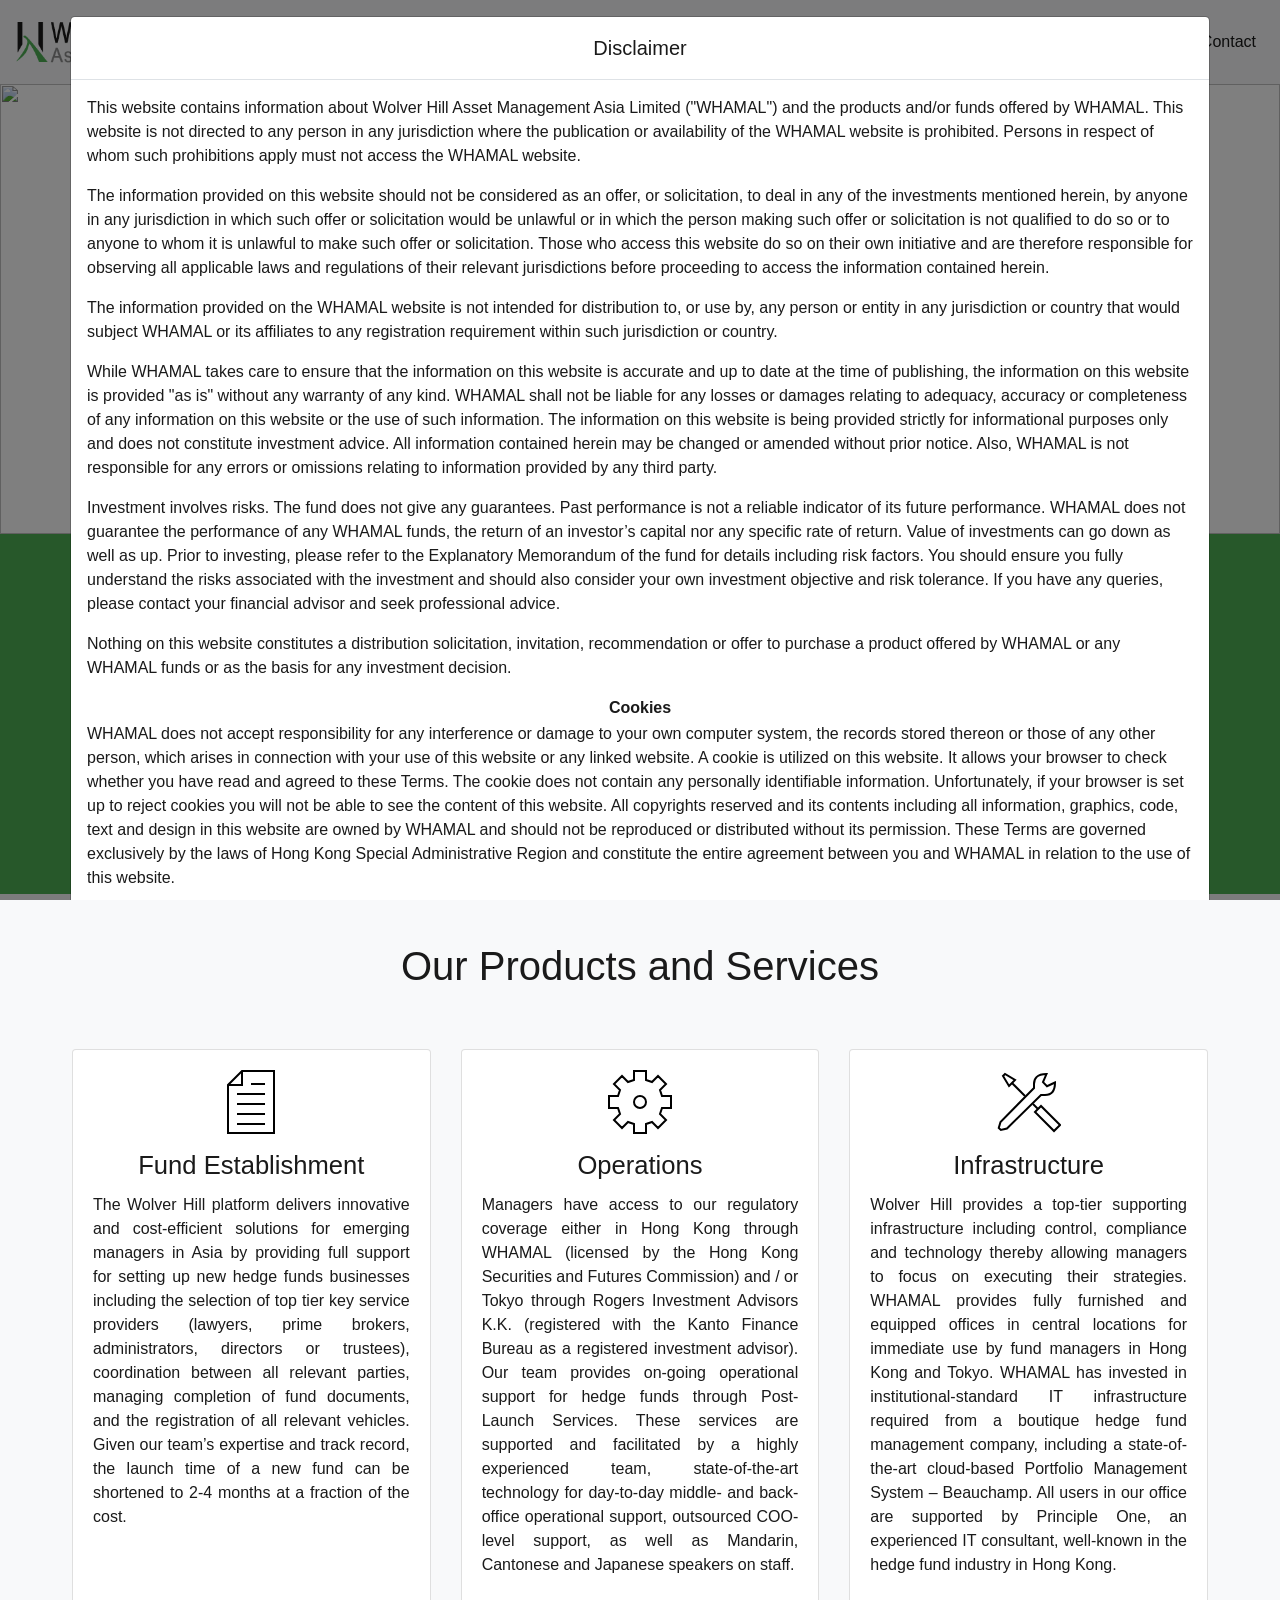
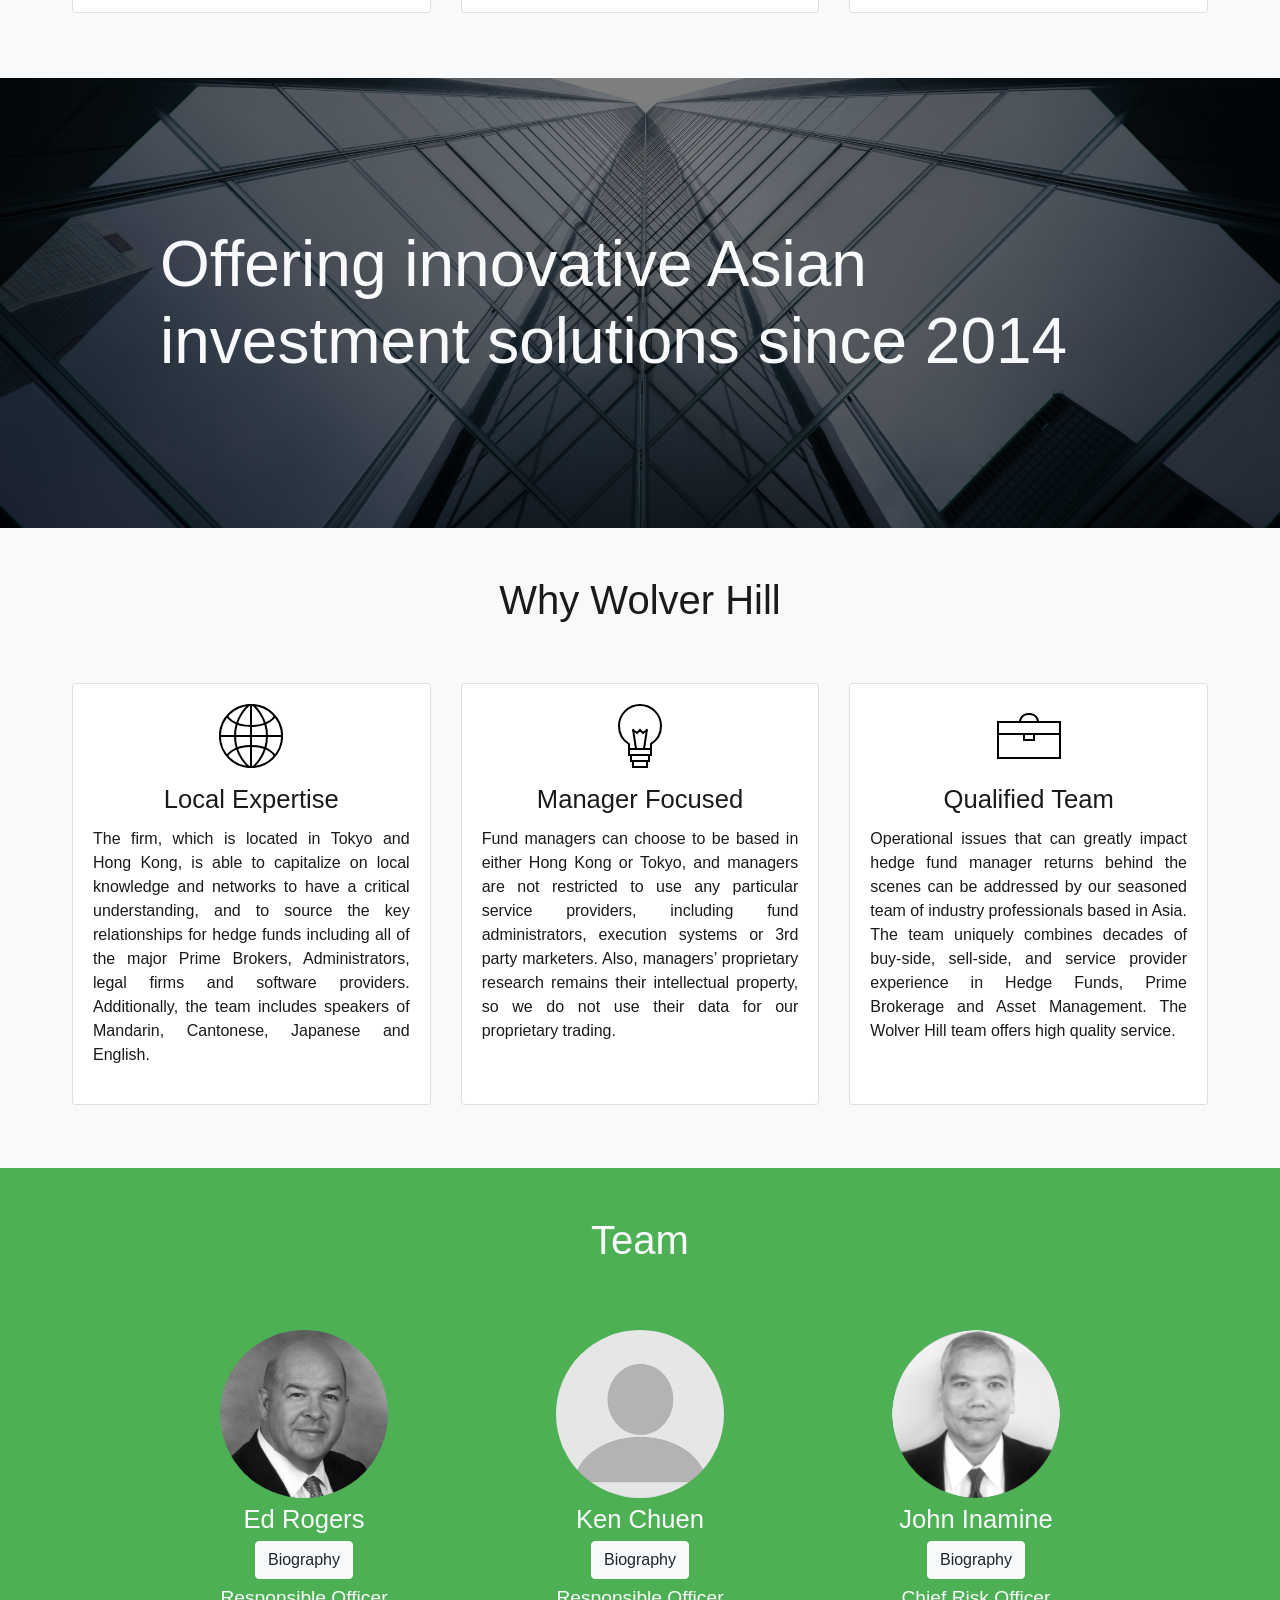
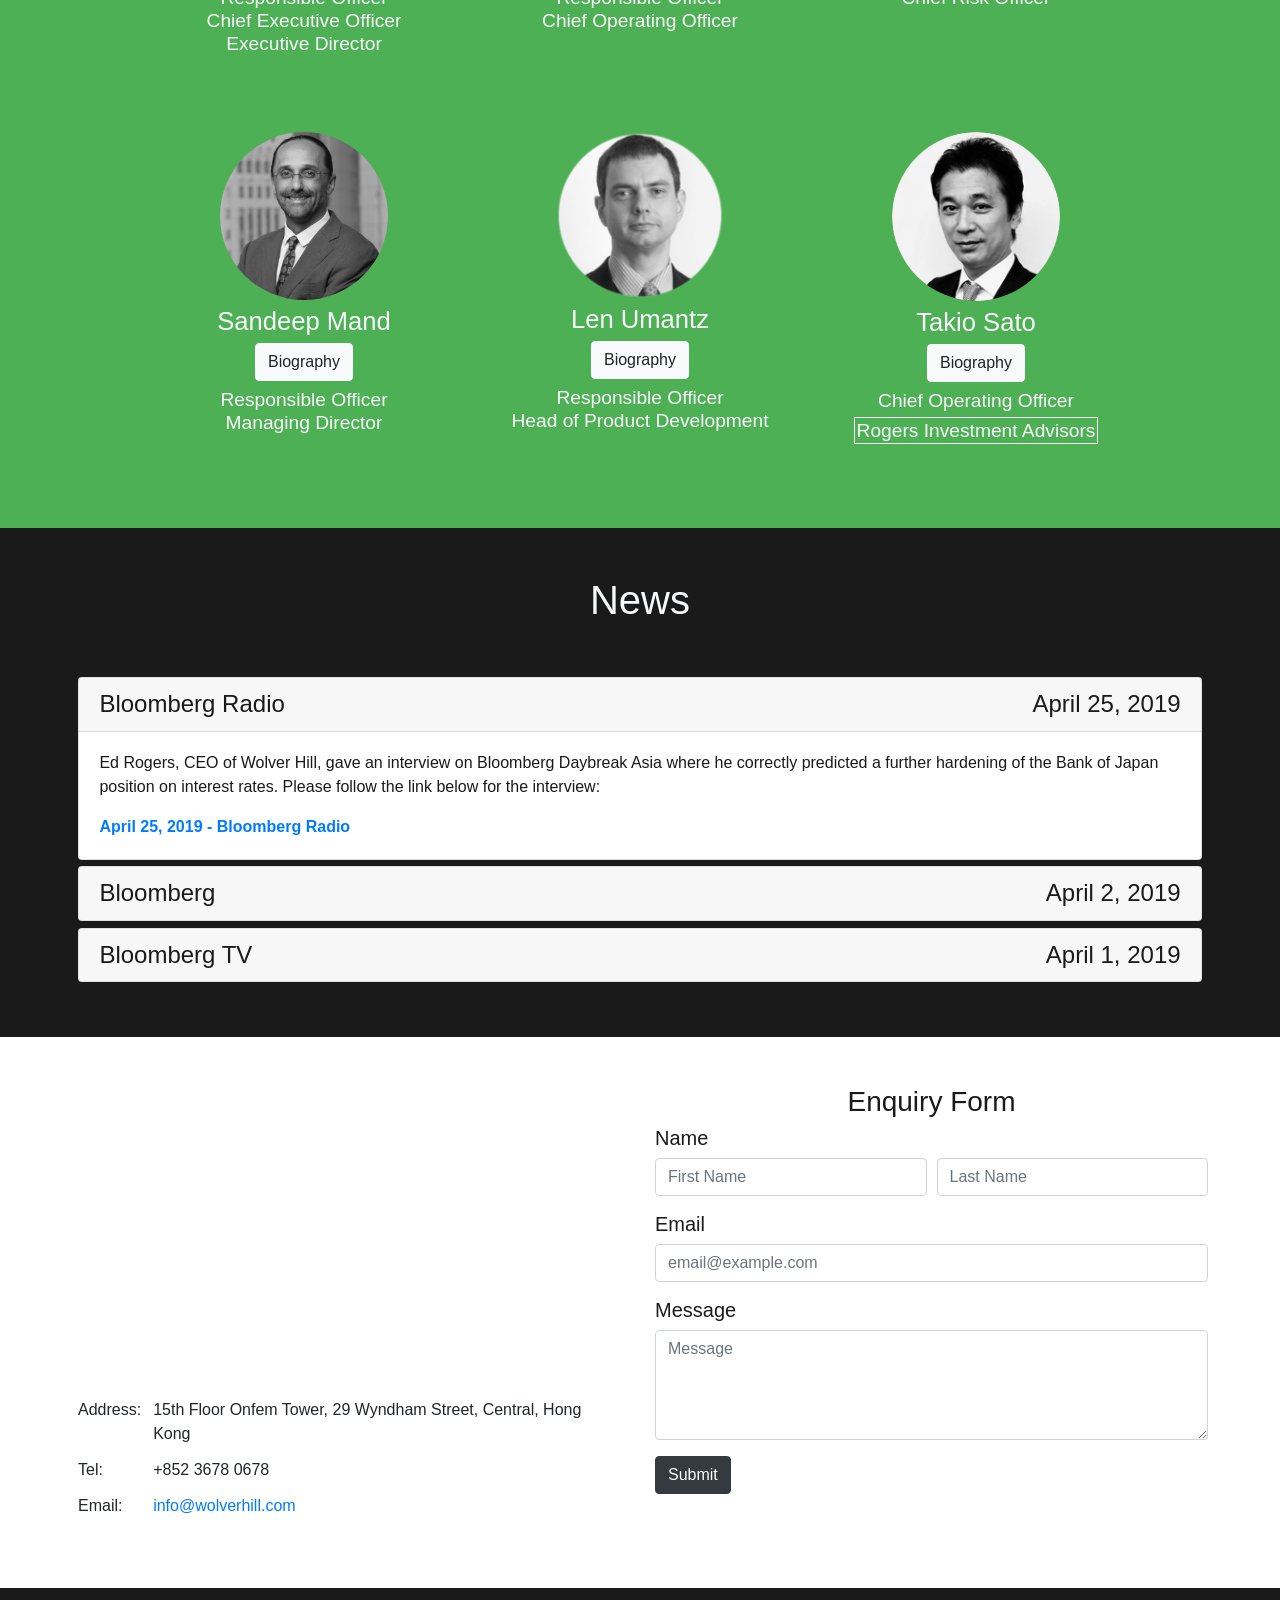
==== index.html @ 20803736 "Updates" ====
<!DOCTYPE html>

<html lang="en">
    <!-- Metadata -->
    <head>
        <!-- Required metadata tags -->
        <meta charset="utf-8">
        <meta name="viewport" content="width=device-width, initial-scale=1, shrink-to-fit=no">
        
        <!-- Bootstrap CSS -->
        <link rel="stylesheet" href="https://stackpath.bootstrapcdn.com/bootstrap/4.3.1/css/bootstrap.min.css" integrity="sha384-ggOyR0iXCbMQv3Xipma34MD+dH/1fQ784/j6cY/iJTQUOhcWr7x9JvoRxT2MZw1T" crossorigin="anonymous">
        
        <!-- Custom CSS override -->
        <link rel="stylesheet" type="text/css" href="assets/main.css">
        
        <!-- Tab information -->
        <title>Wolver Hill | a fund platform</title>
        <!-- Favicon -->
        <link rel="shortcut icon" href="images/favicon.png">
    </head>
    
    <!-- Header -->
    <header>
        <!-- Navigation bar -->
        <nav class="navbar fixed-top navbar-expand-lg navbar-light bg-light">
            
            <!-- Logo -->
            <a class="navbar-brand">
                <img src="images/brandname.png" width="200vw" alt="logo">
            </a>
            
            <!-- Dropdown menu button -->
            <button class="navbar-toggler" type="button" data-toggle="collapse" data-target="#navbarCollapse" aria-controls="navbarCollapse" aria-expanded="false" aria-label="Toggle navgiation">
                <span class="navbar-toggler-icon"></span>
            </button>
            
            <!-- Links -->
            <div class="collapse navbar-collapse" id="navbarCollapse">
                <ul class="navbar-nav ml-auto">
                    <li class="nav-item active">
                        <a class="nav-link" href="#section-1">Home <span class="sr-only">(current)</span></a>
                    </li>
                    <li class="nav-item active">
                        <a class="nav-link" href="#section-2">Overview <span class="sr-only">(overview)</span></a>
                    </li>
                    <li class="nav-item active">
                        <a class="nav-link" href="#section-3">Services <span class="sr-only">(services)</span></a>
                    </li>
                    <li class="nav-item active">
                        <a class="nav-link" href="#section-4">Why Wolver Hill <span class="sr-only">(why wolver hill)</span></a>
                    </li>
                    <li class="nav-item active">
                        <a class="nav-link" href="#section-5">Team <span class="sr-only">(team)</span></a>
                    </li>
                    <li class="nav-item active">
                        <a class="nav-link" href="#section-6">News <span class="sr-only">(news)</span></a>
                    </li>
                    <li class="nav-item active">
                        <a class="nav-link" href="#section-7">Contact <span class="sr-only">(contact)</span></a>
                    </li>
                </ul>
            </div>
        </nav>
    </header>
    
    <!-- Body -->
    <body data-spy="scroll" data-target=".navbar" offset="84.25">
        <!-- Landing -->
        <div id="section-1"></div>
        <div id="landing" class="container-fluid">
            <img class="img-fluid" src="images/splash.jpg">
        </div>
        
        <!-- Overview -->
        <div id="section-2"></div>
        <div id="overview" class="container-fluid new-section">
            <div class="row">
                <div class="col-lg-6 align-self-center text-center text-lg-right">
                    <h4>Welcome to</h4>
                    <h1>Wolver Hill</h1>
                    <h3>Asset Management Asia Limited</h3>
                </div>
                <div class="col-lg-6 align-self-center text-justify">
                    <h6>Wolver Hill Asset Management Asia Limited (“WHAMAL”) is part of the Wolver Hill group – an Asia-focused alternative investment asset management and advisory group established by Edward J. Rogers in 2006. In cooperation with its Tokyo-based affiliate Rogers Investment Advisors, WHAMAL provides best-in-class hedge fund platform, consulting and advisory services for alternative investment managers.</h6>
                </div>
            </div>
        </div>
        
        <!-- Products and Services -->
        <div id="section-3"></div>
        <div id="services" class="container-fluid new-section">
            <!-- Section Title -->
            <div class="row">
                <div class="col-lg-12 align-self-center text-center">
                    <h1>Our Products and Services</h1>
                </div>
            </div>
            
            <!-- Cards -->
            <div class="row">
                <!-- Card 1 1/3 at LG -->
                <div class="col-lg-4">
                    <div class="card">
                        <div class="card-body">
                            <img class="mx-auto d-block card-icon" src="images/icons/SVG/basic_sheet_txt.svg" alt="Fund Establishment">
                            <h2 class="card-title">Fund Establishment</h2>
                            <p class="card-text">The Wolver Hill platform delivers innovative and cost-efficient solutions for emerging managers in Asia by providing full support for setting up new hedge funds businesses including the selection of top tier key service providers (lawyers, prime brokers, administrators, directors or trustees), coordination between all relevant parties, managing completion of fund documents, and the registration of all relevant vehicles. Given our team’s expertise and track record, the launch time of a new fund can be shortened to 2-4 months at a fraction of the cost. </p>
                        </div>
                    </div>
                </div>
                
                <!--Card 2 1/3 at LG -->
                <div class="col-lg-4">
                    <div class="card">
                        <div class="card-body">
                            <img class="mx-auto d-block card-icon" src="images/icons/SVG/basic_gear.svg" alt="Operations">
                            <h2 class="card-title">Operations</h2>
                            <p class="card-text">Managers have access to our regulatory coverage either in Hong Kong through WHAMAL (licensed by the Hong Kong Securities and Futures Commission<!-- for conducting type 4 (securities advising) and type 9 (asset management) regulated activities-->) and / or Tokyo through Rogers Investment Advisors K.K. (registered with the Kanto Finance Bureau as a registered investment advisor). Our team provides on-going operational support for hedge funds through Post-Launch Services. These services are supported and facilitated by a highly experienced team, state-of-the-art technology for day-to-day middle- and back-office operational support, outsourced COO-level support,<!-- professional office space in Hong Kong and Tokyo, assistance in fund raising,--> as well as Mandarin, Cantonese and Japanese speakers on staff.</p>
                        </div>
                    </div>
                </div>
                
                <!-- Card 3 1/3 at LG -->
                <div class="col-lg-4">
                    <div class="card">
                        <div class="card-body">
                            <img class="mx-auto d-block card-icon" src="images/icons/SVG/basic_settings.svg" alt="Infrastructure">
                            <h2 class="card-title">Infrastructure</h2>
                            <p class="card-text"><!--The Wolver Hill platform delivers innovative and cost-efficient solutions for emerging managers in Asia by--> Wolver Hill provides a top-tier supporting infrastructure including control, compliance and technology thereby allowing managers to focus on executing their strategies. WHAMAL provides fully furnished and equipped offices in central locations for immediate use by fund managers in Hong Kong and Tokyo. <!--Each manager has his own room with electronic access control, telephone equipment, fax and internet data lines. The common facilities include a conference room equipped with video conference capabilities and a professional printing machine.--> WHAMAL has invested in institutional-standard IT infrastructure required from a boutique hedge fund management company, including a state-of-the-art cloud-based Portfolio Management System – Beauchamp. All users in our office are supported by Principle One, an experienced IT consultant, well-known in the hedge fund industry in Hong Kong.</p>
                        </div>
                    </div>
                </div>
            </div>
        </div>
        
        <!-- Filler 1 -->
        <div id="filler-1" class="container-fluid darken-pseudo darken-with-text">
            <div class="row h-100">
                    <div class="col align-self-center">
                        <h1 class="tagline">Offering innovative Asian investment solutions since 2014</h1>
                    </div>
            </div>
        </div>
        
        <!-- Why -->
        <div id="section-4"></div>
        <div id="why" class="container-fluid new-section">
            <!-- Section Title-->
            <div class="row">
                <div class="col-12 align-self-center text-center">
                    <h1>Why Wolver Hill</h1>
                </div>
            </div>
            
             <!-- Cards -->
            <div class="row">
                <!-- Card 1 1/3 at LG -->
                <div class="col-lg-4">
                    <div class="card">
                        <div class="card-body">
                            <img class="mx-auto d-block card-icon" src="images/icons/SVG/basic_world.svg" alt="Local Expertise">
                            <h2 class="card-title">Local Expertise</h2>
                            <p class="card-text">The firm, which is located in Tokyo and Hong Kong, is able to capitalize on local knowledge and networks to have a critical understanding, and to source the key relationships for hedge funds including all of the major Prime Brokers, Administrators, legal firms and software providers. Additionally, the team includes speakers of Mandarin, Cantonese, Japanese and English.</p>
                        </div>
                    </div>
                </div>
                
                <!--Card 2 1/3 at LG -->
                <div class="col-lg-4">
                    <div class="card">
                        <div class="card-body">
                            <img class="mx-auto d-block card-icon" src="images/icons/SVG/basic_lightbulb.svg" alt="Manager Focused">
                            <h2 class="card-title">Manager Focused</h2>
                            <p class="card-text">Fund managers can choose to be based in either Hong Kong or Tokyo, and managers are not restricted to use any particular service providers, including fund administrators, execution systems or 3rd party marketers. Also, managers’ proprietary research remains their intellectual property, so we do not use their data for our proprietary trading.</p>
                        </div>
                    </div>
                </div>
                
                <!-- Card 3 1/3 at LG -->
                <div class="col-lg-4">
                    <div class="card">
                        <div class="card-body">
                            <img class="mx-auto d-block card-icon" src="images/icons/SVG/basic_case.svg" alt="Qualified Team">
                            <h2 class="card-title">Qualified Team</h2>
                            <p class="card-text">Operational issues that can greatly impact hedge fund manager returns behind the scenes can be addressed by our seasoned team of industry professionals based in Asia. The team uniquely combines decades of buy-side, sell-side, and service provider experience in Hedge Funds, Prime Brokerage and Asset Management. The Wolver Hill team offers high quality service.</p>
                        </div>
                    </div>
                </div>
            </div>
        </div>
        
        <!-- Team -->
        <div id="section-5"></div>
        <div id="team" class="container-fluid new-section">
            <!-- Section Title -->
            <div class="row">
                <div class="col-12 align-self-center text-center">
                    <h1>Team</h1>
                </div>
            </div>
            
            <div class="row row-members">
                <!-- Ed Rogers-->
                <div class="col-lg-4 text-center">
                    <img class="d-block mx-auto" src="images/headshots/ed_rogers.jpg" alt="Ed Rogers">
                    <h4 class="name">Ed Rogers</h4>
                    <button type="button" class="btn btn-light" data-toggle="modal" data-target="#ed_bio">Biography</button>
                    <h6 class="positions">Responsible Officer<br>Chief Executive Officer<br>Executive Director</h6>
                </div>
                
                <!-- Ken Chuen -->
                <div class="col-lg-4 text-center">
                    <img class="d-block mx-auto" src="images/headshots/blank-profile.png" alt="Ken Chuen">
                    <h4 class="name">Ken Chuen</h4>
                    <button type="button" class="btn btn-light" data-toggle="modal" data-target="#ken_bio">Biography</button>
                    <h6 class="positions">Responsible Officer<br>Chief Operating Officer</h6>
                </div>
                
                <!-- John Inamine -->
                <div class="col-lg-4 text-center">
                    <img class="d-block mx-auto" src="images/headshots/john-inamine.png" alt="John Inamine">
                    <h4 class="name">John Inamine</h4>
                    <button type="button" class="btn btn-light" data-toggle="modal" data-target="#john_bio">Biography</button>
                    <h6 class="positions">Chief Risk Officer</h6>
                </div>
            </div>
            
            <div class="row row-members">
                <!-- Sandeep Mand -->
                <div class="col-lg-4 text-center">
                    <img class="d-block mx-auto" src="images/headshots/sandeep_mand.jpeg" alt="Sandeep Mand">
                    <h4 class="name">Sandeep Mand</h4>
                    <button type="button" class="btn btn-light" data-toggle="modal" data-target="#sandeep_bio">Biography</button>
                    <h6 class="positions">Responsible Officer<br>Managing Director</h6>
                </div>
                
                <!-- Len Umantz -->
                <div class="col-lg-4 text-center">
                    <img class="d-block mx-auto" src="images/headshots/len_umantz.png" alt="Len Umantz">
                    <h4 class="name">Len Umantz</h4>
                    <button type="button" class="btn btn-light" data-toggle="modal" data-target="#len_bio">Biography</button>
                    <h6 class="positions">Responsible Officer<br>Head of Product Development</h6>
                </div>
                
                <!-- Takio Sato -->
                <div class="col-lg-4 text-center">
                    <img class="d-block mx-auto" src="images/headshots/takio_sato.png" alt="Takio Sato">
                    <h4 class="name">Takio Sato</h4>
                    <button type="button" class="btn btn-light" data-toggle="modal" data-target="#takio_bio">Biography</button>
                    <h6 class="positions" style="margin-bottom: 7px; ">Chief Operating Officer</h6>
                    <h6 class="positions"><span style="padding: 2px; outline: 1.5px solid;">Rogers Investment Advisors</span></h6>
                </div>
            </div>
        </div>
        
        <!-- News -->
        <div id="section-6"></div>
        <div id="news" class="container-fluid new-section">
            <!-- Section Title -->
            <div class="row">
                <div class="col-12 align-self-center text-center">
                    <h1>News</h1>
                </div>
            </div>
        
            <!-- News Articles -->
            <div class="accordion">
                <!-- News 1 -->
                <div class="card rounded">
                    <div class="card-header" data-toggle="collapse" data-target="#collapse1" id="heading1">
                        <div class="row">
                            <div class="col-6 text-left">
                                <h4>Bloomberg Radio</h4>
                            </div>
                            <div class="col-6 text-right">
                                <h4>April 25, 2019</h4>
                            </div>
                        </div>
                    </div>
                    
                    <div id="collapse1" class="collapse show" aria-labelledby="heading1" data-parent="#news">
                        <div class="card-body">
                            <p>Ed Rogers, CEO of Wolver Hill, gave an interview on Bloomberg Daybreak Asia where he correctly predicted a further hardening of the Bank of Japan position on interest rates. Please follow the link below for the interview:</p>
                            
                            <a href="https://www.bloomberg.com/news/audio/2019-04-25/kuroda-in-a-very-tough-position-radio" target="_blank"><strong>April 25, 2019 - Bloomberg Radio</strong></a>
                        </div>
                    </div>
                </div>
                
                <!-- News 2 -->
                <div class="card rounded">
                    <div class="card-header" data-toggle="collapse" data-target="#collapse2" id="heading2">
                        <div class="row">
                            <div class="col-6 text-left">
                                <h4>Bloomberg</h4>
                            </div>
                            <div class="col-6 text-right">
                                <h4>April 2, 2019</h4>
                            </div>
                        </div>
                    </div>
                    
                    <div id="collapse2" class="collapse" aria-labelledby="heading2" data-parent="#news">
                        <div class="card-body">
                            <p>CEO  Ed Rogers is interviewed by Bloomberg in relation to how Japan, as a Long-Lost Hedge Fund Hub Is Slowly Emerging From the Shadows. The full article can be accessed at:</p>
                            
                            <a href="https://www.bloomberg.com/news/articles/2019-04-02/a-long-lost-hedge-fund-hub-is-slowly-emerging-from-the-shadows" target="_blank"><strong>April 2, 2019 - Bloomberg</strong></a>
                        </div>
                    </div>
                </div>
                
                <!-- News 3 -->
                <div class="card rounded">
                    <div class="card-header" data-toggle="collapse" data-target="#collapse3" id="#heading3">
                        <div class="row">
                            <div class="col-6 text-left">
                                <h4>Bloomberg TV</h4>
                            </div>
                            <div class="col-6 text-right">
                                <h4>April 1, 2019</h4>
                            </div>
                        </div>
                    </div>
                    
                    <div id="collapse3" class="collapse" aria-labelledby="headingThree" data-parent="#news">
                        <div class="card-body">
                            <p>Ed Rogers, CEO of Wolver Hill, discusses Japan’s economy, the sales tax hike and the Tankan Survey. He speaks on “Bloomberg Daybreak: Asia”. Please follow the link below to view the interview:</p>
                            
                            <a href="https://www.bloomberg.com/news/videos/2019-04-01/positive-u-s-china-trade-talks-of-great-benefit-to-japan-says-rogers-investment-s-ceo-video" target="_blank"><strong>April 1, 2019 - Bloomberg TV</strong></a>
                        </div>
                    </div>
                </div>
            </div>
        </div>
        
        <!-- Contact -->
        <div id="section-7"></div>
        <div id="contact" class="container-fluid new-section">
            <!-- Map and Form -->
            <div class="row">
                <!-- Map -->
                <div class="col-lg-6">
                    <iframe src="https://www.google.com/maps/embed?pb=!1m18!1m12!1m3!1d3691.938684425901!2d114.15338501505282!3d22.280312385333982!2m3!1f0!2f0!3f0!3m2!1i1024!2i768!4f13.1!3m3!1m2!1s0x3404007ad44c62ef%3A0x988c796feb91488!2s29+Wyndham+St%2C+Central!5e0!3m2!1sen!2shk!4v1562555028892!5m2!1sen!2shk" width="100%" height="300vh" frameborder="0" style="border:0" allowfullscreen></iframe>
                    
                    <!-- Address -->
                    <table class="table">
                        <tbody>
                            <tr>
                                <td>Address:</td>
                                <td>15th Floor Onfem Tower, 29 Wyndham Street, Central, Hong Kong</td>
                            </tr>
                            <tr>
                                <td>Tel:</td>
                                <td>+852 3678 0678</td>
                            </tr>
                            <tr>
                                <td>Email:</td>
                                <td><a href="mailto:info@wolverhill.com?Subject=Enquiry" target="_top">info@wolverhill.com</a></td>
                            </tr>
                        </tbody>
                    </table>
                </div>
                
                <!-- Enquiry Form -->
                <div class="col-lg-6">
                    <h3 class="text-center">Enquiry Form</h3>
                    <h5>Name</h5>
                    <div class="form-row">
                        <div class="form-group col-sm-6">
                            <input type="text" class="form-control" id="inputFirst" placeholder="First Name" required>
                        </div>
                        <div class="form-group col-sm-6">
                            <input type="text" class="form-control" id="inputLast" placeholder="Last Name" required>
                        </div>
                    </div>
                    <h5>Email</h5>
                    <div class="form-group">
                        <input type="email" class="form-control" id="inputEmail" placeholder="email@example.com" required>
                    </div>
                    <h5>Message</h5>
                    <div class="form-group">
                        <textarea class="form-control" id="inputMessage" rows="4" placeholder="Message" required></textarea>
                    </div>
                    <button type="submit" class="btn btn-dark">Submit</button>
                </div>
            </div>
        </div>
        
        <footer id="footer">
            <div class="container-fluid">
                <div class="row">
                    <div class="col-6 text-left align-self-center">
                        <p>&copy; 2019 Wolver Hill Asset Management Asia Limited</p>
                    </div>
                    <div class="col-6 align-self-center text-right">
                        <p><a href="#" data-toggle="modal" data-target="#disclaimer">Disclaimer</a>&emsp;&emsp;&emsp;<a href="#privacy" data-toggle="modal" data-target="#privacy">Privacy</a></p>
                    </div>
                </div>
            </div>
        </footer>
        
        <!-- Optional JavaScript -->
        <!-- jQuery first, then Popper.js, then Bootstrap JS -->
        <script src="https://code.jquery.com/jquery-3.3.1.slim.min.js" integrity="sha384-q8i/X+965DzO0rT7abK41JStQIAqVgRVzpbzo5smXKp4YfRvH+8abtTE1Pi6jizo" crossorigin="anonymous"></script>
        <script src="https://cdnjs.cloudflare.com/ajax/libs/popper.js/1.14.7/umd/popper.min.js" integrity="sha384-UO2eT0CpHqdSJQ6hJty5KVphtPhzWj9WO1clHTMGa3JDZwrnQq4sF86dIHNDz0W1" crossorigin="anonymous"></script>
        <script src="https://stackpath.bootstrapcdn.com/bootstrap/4.3.1/js/bootstrap.min.js" integrity="sha384-JjSmVgyd0p3pXB1rRibZUAYoIIy6OrQ6VrjIEaFf/nJGzIxFDsf4x0xIM+B07jRM" crossorigin="anonymous"></script>
    </body>
    
    <!-- Ed Rogers Bio -->
    <div class="modal fade" id="ed_bio" tabindex="-1" role="dialog" aria-labelledby="edBio" aria-hidden="true">
        <div class="modal-dialog modal-dialog-centered modal-md" role="document">
            <div class="modal-content">
                <div class="modal-header">
                    <h5 class="col modal-title text-center" id="edContent">Ed Rogers</h5>
                    <button type="button" class="close" data-dismiss="modal" aria-label="Close">
                        <span aria-hidden="true">&times;</span>
                    </button>
                </div>
                <div class="modal-body">
                    <p>Ed was previously Deutsche Bank Tokyo’s head of Prime Services sales and a member of DB Tokyo’s Equities Management committee. Prior to Deutsche Bank, Ed was a proprietary trader at Merrill Lynch in London, specializing in yield enhancement and corporate action arbitrage trades. Ed received a BA in History from Princeton University in 1987, and an MBA from Georgetown University in 1999.</p>
                </div>
            </div>
        </div>
    </div>
    
    <!-- Ken Chuen Bio -->
    <div class="modal fade" id="ken_bio" tabindex="-1" role="dialog" aria-labelledby="kenBio" aria-hidden="true">
        <div class="modal-dialog modal-dialog-centered modal-md" role="document">
            <div class="modal-content">
                <div class="modal-header">
                    <h5 class="col modal-title text-center" id="kenContent">Ken Chuen</h5>
                    <button type="button" class="close" data-dismiss="modal" aria-label="Close">
                        <span aria-hidden="true">&times;</span>
                    </button>
                </div>
                <div class="modal-body">
                    <p>Ken joined WHAMAL in 2015, and he oversees all business functions of the Hong Kong operations. Ken was previously the Chief Operating Officer at Matchpoint Investment Management Group where he oversaw all the business functions including the fund and Group’s operations, finance, human resources, technology, investor relations and compliance. Prior to joining Matchpoint, Ken worked at Deephaven Capital where he led the middle- office operations and trading support for their Hong Kong office. Prior to that, Ken held a similar role at Gandhara Advisors Asia. From 2005 until 2007, Ken worked at UBS Investment Bank where he had overall responsibility for the middle office operations of the cash equity proprietary desk, and for monitoring operational risks within the team. Ken started his career with PricewaterhouseCoopers as a tax associate with a focus on US and HK taxation. Ken holds a double degree in Commerce &amp; Economics from Monash University, Melbourne and the designation of Chartered Alternative Investment Analyst (CAIA).</p>
                </div>
            </div>
        </div>
    </div>
    
    <!-- John Inamine Bio -->
    <div class="modal fade" id="john_bio" tabindex="-1" role="dialog" aria-labelledby="johnBio" aria-hidden="true">
        <div class="modal-dialog modal-dialog-centered modal-md" role="document">
            <div class="modal-content">
                <div class="modal-header">
                    <h5 class="col modal-title text-center" id="johnContent">John Inamine</h5>
                    <button type="button" class="close" data-dismiss="modal" aria-label="Close">
                        <span aria-hidden="true">&times;</span>
                    </button>
                </div>
                <div class="modal-body">
                    <p>John oversees risk across the firm’s business lines. Most recently, Managing Director, Risk Management, at Nezu Asia, John was previously at SPARX Asset Management where he built up the fund of funds business from $50 million in AUM to $800 million, and later served as Head of Alternative Investments in Tokyo. Prior to that, John traded equity derivatives, beginning at O’Connor and Associates in Chicago, then at SBC Warburg in Tokyo where he ran the Japanese convertibles bonds book, and later at Deutsche Bank where he headed the Japanese convertible bonds trading and sales team. John also worked as an auditor for Arthur Young and Company after graduating from The Wharton School of the University of Pennsylvania and prior to obtaining an MBA from The Haas School of Business at the University of California, Berkeley.</p>
                </div>
            </div>
        </div>
    </div>
    
    <!-- Sandeep Mand Bio -->
    <div class="modal fade" id="sandeep_bio" tabindex="-1" role="dialog" aria-labelledby="sandeepBio" aria-hidden="true">
        <div class="modal-dialog modal-dialog-centered modal-md" role="document">
            <div class="modal-content">
                <div class="modal-header">
                    <h5 class="col modal-title text-center" id="sandeepContent">Sandeep Mand</h5>
                    <button type="button" class="close" data-dismiss="modal" aria-label="Close">
                        <span aria-hidden="true">&times;</span>
                    </button>
                </div>
                <div class="modal-body">
                    <p>Sandeep joined WHAMAL in 2017 to focus on business development and bring risk oversight experience to the group. He has close to 28yrs experience in the Fixed Income markets having spent 22yrs in Japan before moving to Hong Kong as Head of Rates Sales &amp; Trading Asia (ex. Japan) for Mitsubishi UFJ Securities where he was responsible for building out their nascent rates platform. Prior to this he was a Managing Director at Societe Generale in Tokyo in a similar capacity. His experience covers not only the front office sales and trading functions but also the legal, regulatory, compliance, finance, IT, and operational aspects of running a cross-border Asian business. Sandeep holds a BEng in Avionics from Queen Mary College, London and a MSc. in Management Science from Imperial College, London.</p>
                </div>
            </div>
        </div>
    </div>
    
    <!-- Len Umantz Bio -->
    <div class="modal fade" id="len_bio" tabindex="-1" role="dialog" aria-labelledby="lenBio" aria-hidden="true">
        <div class="modal-dialog modal-dialog-centered modal-md" role="document">
            <div class="modal-content">
                <div class="modal-header">
                    <h5 class="col modal-title text-center" id="lenContent">Len Umantz, PhD, CAIA</h5>
                    <button type="button" class="close" data-dismiss="modal" aria-label="Close">
                        <span aria-hidden="true">&times;</span>
                    </button>
                </div>
                <div class="modal-body">
                    <p>Len was most recently an Executive Director at Morgan Stanley New York’s Securitized Products Group where he worked on relative value and capital structure arbitrage strategies in credit and mortgage derivatives and oversaw development of quantitative models for mortgage-backed securities trading. Prior to that, Mr. Umantz worked in fixed income and foreign exchange derivatives trading at Susquehanna International Group in London, where he was a part of a global exotics / hybrids trading desk covering Europe, Japan, and Asia. Len holds a PhD in Finance from Stanford University and an MS in Mathematics from Northwestern. During his doctoral studies he worked for Goldman Sachs Asset Management in New York and Bill Sharpe’s Financial Engines in Palo Alto.</p>
                </div>
            </div>
        </div>
    </div>
    
    <!-- Takio Sato Bio -->
    <div class="modal fade" id="takio_bio" tabindex="-1" role="dialog" aria-labelledby="takioBio" aria-hidden="true">
        <div class="modal-dialog modal-dialog-centered modal-md" role="document">
            <div class="modal-content">
                <div class="modal-header">
                    <h5 class="col modal-title text-center" id="takioContent">Takio Sato</h5>
                    <button type="button" class="close" data-dismiss="modal" aria-label="Close">
                        <span aria-hidden="true">&times;</span>
                    </button>
                </div>
                <div class="modal-body">
                    <p>Prior to joining Rogers investment Advisors, Takio was responsible for relationship management of the Alternative Investment Services business for the entire APAC region at the Bank of New York Mellon. After joining BNYM in Tokyo in 2012, he later moved to their Hong Kong office being based there until April 2019. Prior to that, from 2006 to 2012, he was a Director / General Manager based in Singapore for United Managers Japan, a multi manager hedge fund platform, and he was responsible for all daily operations as the investment manager of the various funds on the platform. He started his career at Daiwa Securities in Tokyo and was later transferred to their Singapore office to run their listed derivatives desk as well as working at ABN AMRO and Credit Suisse focusing on providing various derivatives products to hedge funds. Takio majored in International Politics and Economics and holds a BA in Economics from Aoyama Gakuin University.</p>
                </div>
            </div>
        </div>
    </div>
    
    <!-- Disclaimer Agreement -->
    <div class="modal fade" id="disclaimer" tabindex="-1" role="dialog" aria-labelledby="disclaimerContent" aria-hidden="true">
        <div class="modal-dialog modal-dialog-centered modal-xl" role="document">
            <div class="modal-content">
                <div class="modal-header">
                    <h5 class="col-12 modal-title text-center" id="disclaimerContent">Disclaimer</h5>
                </div>
                <div class="modal-body">
                    <div class="col-12 text-center">
                        <a class="d-lg-none" href="#close"><button type="button" class="btn btn-success">Scroll to bottom</button></a>
                    </div>
                    
                    <p>This website contains information about Wolver Hill Asset Management Asia Limited ("WHAMAL") and the products and/or funds offered by WHAMAL. This website is not directed to any person in any jurisdiction where the publication or availability of the WHAMAL website is prohibited. Persons in respect of whom such prohibitions apply must not access the WHAMAL website.</p>
                    <p>The information provided on this website should not be considered as an offer, or solicitation, to deal in any of the investments mentioned herein, by anyone in any jurisdiction in which such offer or solicitation would be unlawful or in which the person making such offer or solicitation is not qualified to do so or to anyone to whom it is unlawful to make such offer or solicitation. Those who access this website do so on their own initiative and are therefore responsible for observing all applicable laws and regulations of their relevant jurisdictions before proceeding to access the information contained herein.</p>
                    <p>The information provided on the WHAMAL website is not intended for distribution to, or use by, any person or entity in any jurisdiction or country that would subject WHAMAL or its affiliates to any registration requirement within such jurisdiction or country.</p>
                    <p>While WHAMAL takes care to ensure that the information on this website is accurate and up to date at the time of publishing, the information on this website is provided "as is" without any warranty of any kind. WHAMAL shall not be liable for any losses or damages relating to adequacy, accuracy or completeness of any information on this website or the use of such information. The information on this website is being provided strictly for informational purposes only and does not constitute investment advice. All information contained herein may be changed or amended without prior notice. Also, WHAMAL is not responsible for any errors or omissions relating to information provided by any third party.</p>
                    <p>Investment involves risks. The fund does not give any guarantees. Past performance is not a reliable indicator of its future performance. WHAMAL does not guarantee the performance of any WHAMAL funds, the return of an investor’s capital nor any specific rate of return. Value of investments can go down as well as up. Prior to investing, please refer to the Explanatory Memorandum of the fund for details including risk factors. You should ensure you fully understand the risks associated with the investment and should also consider your own investment objective and risk tolerance. If you have any queries, please contact your financial advisor and seek professional advice.</p>
                    <p>Nothing on this website constitutes a distribution solicitation, invitation, recommendation or offer to purchase a product offered by WHAMAL or any WHAMAL funds or as the basis for any investment decision.</p>
                    <p><span class="heading">Cookies</span><br>WHAMAL does not accept responsibility for any interference or damage to your own computer system, the records stored thereon or those of any other person, which arises in connection with your use of this website or any linked website. A cookie is utilized on this website. It allows your browser to check whether you have read and agreed to these Terms. The cookie does not contain any personally identifiable information. Unfortunately, if your browser is set up to reject cookies you will not be able to see the content of this website. All copyrights reserved and its contents including all information, graphics, code, text and design in this website are owned by WHAMAL and should not be reproduced or distributed without its permission. These Terms are governed exclusively by the laws of Hong Kong Special Administrative Region and constitute the entire agreement between you and WHAMAL in relation to the use of this website.</p>
                    <p><span class="heading">Hyperlinks</span><br>When you access certain links on our website you may leave our website. WHAMAL has not reviewed any of the websites linked to our website and does not endorse or accept any responsibility for the content of such websites nor the products, services or other items offered through these websites.</p>
                    
                    <p><span class="heading">Privacy Policy and Data Protection</span><br>WHAMAL is committed to maintaining your personal data—that is, information relating to a living individual from whom it is practicable for the identity of the individual to be directly or indirectly ascertained- in accordance with the requirements of the Personal Data (Privacy) Ordinance and will take all reasonable steps to ensure that your personal data is kept secure against unauthorized access, loss, disclosure and destruction. Please be aware that this Statement replaces any notice or statement of similar nature issued by the Company previously, pursuant to the Personal Data (Privacy) Ordinance (the “Ordinance”). WHAMAL’s more detailed privacy policy document is detailed here.</p>
                    <p><span class="heading">Limitation of Liability on System and Transmission over the Internet</span><br>
                    WHAMAL or its affiliates, or any of their respective directors, officers, employees or agents shall not liable for any event of Force Majeure, any virus or other harmful component affecting the website or any server that operates it, any interception of data or communications in connection with the public nature of the internet, any problems or technical malfunction of any telephone network or lines, computer online systems, servers or providers, computer equipment, software failure of any email or entry to be received on account of technical problems or traffic congestion on the Internet, telephone lines or at any website, or any combination thereof, including any loss of opportunities or profit arising from any time delay, system disruption or interruption, transmission blackout, delayed transmission or any incorrect data transmission, or any injury or damage to the computer or other electronic devices or property of any person accessing their website or any other person related to or resulting from accessing this website or downloading any materials from this website.</p>
                    <p><span class="heading">By clicking on "Accept", you confirm that you have read, understood and agreed to the above terms of use.</span></p>
                    <p>Wolver Hill Asset Management Asia Limited is regulated by the Securities and Futures Commission of Hong Kong. This website has not been reviewed by the Securities and Futures Commission of Hong Kong and may contain information of non-SFC authorized funds. Issued by Wolver Hill Asset Management Asia Limited.</p>
                    
                    <div id="close" class="col-12 text-center">
                        <button type="button" class="align-self-center  btn btn-success" data-dismiss="modal">Accept</button>
                    </div>
                </div>
            </div>
        </div>
    </div>
    
    <!-- Privacy Statement -->
    <div class="modal fade" id="privacy" tabindex="-1" role="dialog" aria-labelledby="privacyContent" aria-hidden="true">
         <div class="modal-dialog modal-dialog-centered modal-xl" role="document">
            <div class="modal-content">
                 <div class="modal-header">
                    <h5 class="col modal-title text-center" id="edContent">Privacy Statement</h5>
                    <button type="button" class="close" data-dismiss="modal" aria-label="Close">
                        <span aria-hidden="true">&times;</span>
                    </button>
                </div>
                <div class="modal-body">
                    <p class="heading">Wolver Hill Asset Management Asia Limited Personal Information Collection Statement Relating to the Hong Kong Personal Data (Privacy) Ordinance (Chapter 486 of the Laws of Hong Kong).</p>
                    <p><span class="heading">Wolver Hill Asset Management Asia Limited</span> (the “Company”) is committed to maintaining your personal data—that is, information relating to a living individual from whom it is practicable for the identity of the individual to be directly or indirectly ascertained- in accordance with the requirements of the Personal Data (Privacy) Ordinance and will take all reasonable steps to ensure that your personal data is kept secure against unauthorized access, loss, disclosure and destruction. Please be aware that this Statement replaces any notice or statement of similar nature issued by the Company previously, pursuant to the Personal Data (Privacy) Ordinance (the “Ordinance”).</p>
                    <p class="heading">Obligation to Disclose Personal Data</p>
                    <p>Unless otherwise stated, you must supply personal data requested by us in connection with the opening or continuation of accounts with us by you or by companies related to you, the provision of services or products by us, or the use of certain features of our website, such as the submission of applications for employment. Failure to supply such data may result in the Company being unable to open or maintain such account(s) or provide services or products to you or companies related to you or to process an employment application as we may not have sufficient information.</p>
                    <p>The purposes and retention of the information:</p>
                    <ol>
                        <li>From time to time, it is necessary for clients and various other individuals (“data subjects”) to supply the Company with data in connection with various matters such as account opening or continuations, or provision of services to clients and other individuals or compliance with any laws or guidelines issued by regulatory or other authorities.</li>
                        <li>Such data may include, but not limited to, data collected from data subjects in the ordinary course of the continuation of the company’s relationship with them, for example, when clients open account, write cheques, transfer funds, effect transactions, attend seminar/events or generally communicate verbally or in writing with the Company.</li>
                        <li>The purposes for which data relating to a data subject may be used will vary depending on the nature of data subject’s relationship with the Company. They may comprise any or all of the following purposes:
                            <ul>
                                <li>The processing of application for an account with the Company;</li>
                                <li>The daily operation of the services;</li>
                                <li>Marketing financial services or related products</li>
                                <li> Meeting the disclosure and compliance requirements under any laws or regulatory requirements applicable to the Company</li>
                                <li>Evaluating the candidacy of applicants for employment, and, where an application is successful, all aspects of our human resources functions</li>
                            </ul>
                        </li>
                        <li>All personal data, whether provided by you or another person, and whether provided before or after the date you receive this statement, may be provided to, exchanged with or transferred to, in the following circumstances as we may consider necessary whether the recipients are inside of or external to Hong Kong.
                            <ul>
                                <li>Third party disclosures may include sharing such information with non-affiliated companies who perform support services on our behalf including those that provide professional, legal or accounting advice to the Company.</li>
                                <li>We may also disclose your personal information to fulfil your instruction or pursuant to your express consent.</li>
                                <li>In the case of applicants for employment or current employees, we may provide applicants’ personal data to entities that provide services to us relating to human resources processes (which may include pre-employment or other background checking).</li>
                                <li>Finally, under limited circumstances, your personal information may be disclosed to third parties as permitted by, or to comply with, applicable laws and regulations.</li>
                            </ul>
                        </li>
                    </ol>
                    <p class="heading">Use of Data in Direct Marketing:</p>
                    <ol>
                        <li>The Company intends to use the data subject’s data in direct marketing and the Company requires the data subject’s consent (which includes an indication of no objection) for that purpose. The specific requirement regarding data subject’s consent (which includes an indication of no objection) under Part VIA of the Personal Data (Privacy) Ordinance 2012 shall take effect from 1st April 2013.</li>
                        <li>Pursuant to the Ordinance, direct marketing activities conducted by the Company may include but not limited to the following:
                            <ul>
                                <li>offering, or advertising of the availability, of goods, facilities or services; or</li>
                                <li>sending information or goods, addressed to specific persons by name, by mail, fax, electronic mail or other means of communication; or</li>
                                <li>making telephone calls to specific person.</li>
                            </ul>
                        </li>
                        <li>In this connection, please note that: the name, contact details, products and services portfolio information, transaction pattern and behaviour, financial background and demographic data of the data subject held by the Company from time to time may be used by the Company in direct marketing.</li>
                        <li>In addition to marketing services, products the Company is allowed to provide, the Company also intends to provide the data collected from data subjects to third parties (as permitted by, or to comply with, applicable laws and regulations) for use by them in marketing those services, products and subjects, and the Company requires the data subject’s written consent (which includes an indication of no objection) for that purpose.</li>
                        <li>If data subject does not wish the Company to use or provide to other persons his data for use in direct marketing as described above, the data subject may exercise his opt-out right by notifying the Company.</li>
                    </ol>
                    <p class="heading">Under the Ordinance, any individual has the right:</p>
                    <ol>
                        <li>To check whether the Company holds data about him or her, and of access to such data;</li>
                        <li>To require the Company to correct any data relating to him or her which is accurate</li>
                        <li>To object to the use of his/her personal data for marketing purposes and the Company shall not use his/her personal data for marketing purposes after he/she communicates his/her objection to the Company.</li>
                    </ol>
                    <p>The holder of the personal data may requests to access to data or correction data. Such a request to be addressed as follows:</p>
                    <p>The Compliance Officer<br>Wolver Hill Asset Management Asia Limited<br>15th Floor Onfem Tower<br>29 Wyndham St, Central, Hong Kong</p>
                    <p>Nothing in this statement shall limit the rights of any data subject under the Ordinance.</p>
                    
                    <div class="col-12 text-center">
                        <button type="button" class="align-self-center  btn btn-secondary" data-dismiss="modal">Close</button>
                    </div>
                </div>
            </div>
        </div>
    </div>
    
    <!-- Show disclaimer -->
    <script type="text/javascript">
        /* Script checks if it is user's first visit */
//        var visited = localStorage.getItem('visited');
        $(document).ready(function(){
//            if (visited == null) {
//                localStorage.setItem('visited', 1);
//                
                /* Show modal*/
                $("#disclaimer").modal('show');    
//            }
        });
    </script>
</html>
---- assets/main.css ----
/* Debugging */
/*
* {
  background: #000 !important;
  color: #0f0 !important;
  outline: solid #f00 1px !important;
}
*/

/* Global */
:root {
    --light-gray: rgb(248, 249, 250);
}

[data-toggle~="collapse"] {
    cursor: pointer;
}

body {
    position: relative;
    padding-top: 84.25px;
    font-size: 16px;
    color: #1a1a1a;
}

.modal {
    -webkit-overflow-scrolling: touch;
}

body.modal-open {
    overflow: hidden;
    position: absolute;
}

.container-fluid {
    padding-right: 0px;
    padding-left: 0px;
}

.new-section {
    padding: 3rem 4.5rem;
}

/* Media Query for MD and lower */
    @media screen and (max-width: 768px) {
    .new-section {
        padding: 12vw 10vw !important;
    }
}

/* Navbar */
.navbar-light .navbar-nav .nav-link.active {
    background-color: rgba(0, 0, 0, 0.6);
    color: var(--light-gray);
}

/* Splash */
#landing img {
    width: 100%;
}

/* Media Query for LG and higher */
@media screen and (min-width: 992px) {
    #landing img {
        background-position: center bottom;
        background-size: cover;
        object-fit: cover;
        height: 50vh;
        width: 100%;
    }
}

/* Overview */
#section-1, #section-2, #section-3, #section-4, #section-5, #section-6,  #section-7 {
    padding-top: 83.25px;
    margin-top: -83.25px;
}

#overview {
    background-color: #4eb055;
}

#overview .col-lg-6 {
    color: var(--light-gray);
}

#overview h1 {
    font-size: 8.4vw;
}

#overview h3 {
    font-size: 2.5vw;
}

#overview h6 {
    font-size: 1.5vmax;
    line-height: 2.5vmax;
    letter-spacing: 0.12vw;
}

    /* Media Query for MD and lower */
    @media screen and (max-width: 768px) {
        #overview h1 {
            font-size: 16.1vw;
        }

        #overview h3 {
            font-size: 5vw;
            padding-bottom: 3vw;
        }

        #overview h6 {
            font-size: 3.5vw;
            line-height: 1.5;
        }
    }

/* Products and Services */
#services {
    background-color: var(--light-gray);
}

#services h1 {
    padding-bottom: 1.5vw;
}

#services .card {
    margin-top: 2.5vw;
    margin-bottom: 2.5vw;
    height: 92%;
}

#services .card-icon {
    padding-bottom: 1.25vw;
}

#services .card-title {
    text-align: center;
    font-size: 2vw;
}

#services .card-text {
    text-align: justify;
}

    /* Media Query for MD and lower */
    @media screen and (max-width: 768px) {
        #services h1 {
            font-size: 6.7vw !important;
            padding-bottom: 7vw;
        }
        
        #services .card {
            margin-top: 2vw;
            margin-bottom: 2vw;
            height: 97%;
        }
        
        #services .card-title {
            font-size: 6vw;
        }
        
        #services .card-icon {
            width: 15vw;
            padding-bottom: 3vw;
        }
    
    }

/* Filler 1 */
#filler-1 {
    background-image: url("/images/bg-1.jpg");
    background-position: center bottom;
    background-size: cover;
    object-fit: contain;
    height: 50vh;
    padding: 3rem 6rem;
}

.darken-pseudo {
  position: relative;
}

.darken-pseudo:after {
  content: '';
  position: absolute;
  top: 0;
  bottom: 0;
  left: 0;
  right: 0;
  display: block;
  background-color: rgba(0, 0, 0, 0.5);
}

.darken-with-text h1 {
  margin: 0;
  font-size: 5vw;
  color: var(--light-gray);
  padding:  5vw;
  position: relative;
  z-index: 1;
}

    @media screen and (max-width: 992px) {
        #filler-1 {
            padding: 3rem 1rem;
        }
    }

    @media screen and (max-width: 768px) {
        #filler-1 {
            padding: 3rem 1rem;
            height: 30vh;
        }
    }

/* Overview */
#overview {
    background-color: #4eb055;
}

#overview .col-lg-6 {
    color: var(--light-gray);
}

#overview h1 {
    font-size: 8.4vw;
}

#overview h3 {
    font-size: 2.5vw;
}

#overview h6 {
    font-size: 1.5vmax;
    line-height: 2.5vmax;
    letter-spacing: 0.12vw;
}

    /* Media Query for MD and lower */
    @media screen and (max-width: 768px) {
        #overview h1 {
            font-size: 16.1vw !important;
        }

        #overview h3 {
            font-size: 5vw !important;
            padding-bottom: 3vw !important;
        }

        #overview h6 {
            font-size: 3.5vw !important;
            line-height: 1.5 !important;
        }
    }

/* Why */
#why {
    background-color: var(--light-gray);
}

#why h1 {
    padding-bottom: 1.5vw;
}

#why .card {
    margin-top: 2.5vw;
    margin-bottom: 2.5vw;
    height: 90%;
}

#why .card-icon {
    padding-bottom: 1.25vw;
}

#why .card-title {
    text-align: center;
    font-size: 2vw;
}

#why .card-text {
    text-align: justify;
}

    /* Media Query for MD and lower */
    @media screen and (max-width: 768px) {
        #why h1 {
            font-size: 6.7vw !important;
            padding-bottom: 7vw;
        }
        
        #why .card {
            margin-top: 2vw;
            margin-bottom: 2vw;
            height: 95%;
        }
        
        #why .card-title {
            font-size: 6vw;
        }
        
        #why .card-icon {
            width: 15vw;
            padding-bottom: 3vw;
        }
    
    }

/* Team */
#team {
    background-color: #4eb055;
    color: var(--light-gray);
}

#team h1 {
    padding-bottom: 1.5vw;
}

#team .row-members {
    padding: 2vw;
    margin: 0 3vw;
}

#team .col-lg-4 {
    padding: 0;
    margin: 1vw 0;
}

#team .name {
    margin: 0.5vw;
    font-size: 2vw;
}

#team .positions {
    margin: 0;
    font-size: 1.5vw;
}

#team img {
    border-radius: 50%;
    width: 50%;
    filter: grayscale(100%);
    cursor: pointer;
}

#team .btn {
    margin-bottom: 0.75vh;
}

    /* Media Query for MD and lower */
    @media screen and (max-width: 768px) {
        #team h1 {
            padding-bottom:  6.7vw;
        }
        
        #team .col-lg-4 {
            padding: 1vw 0 4vw 0;
        }
        
        #team .name {
            margin: 2vw 0 1vw 0;
            font-size: 5vw;
        }
        
        #team .positions {
            font-size: 2.vw;
        }
    }
    
    @media screen and (max-width: 576px) {
        #team .positions {
            font-size: 4vw;
        }
    }

/* News */
#news {
    background-color: #1a1a1a;
}

#news h1 {
    padding-bottom: 3vw;
    color: var(--light-gray);
}

#news .card {
    margin: 0.5vw;
    border: 1px solid rgba(0, 0, 0, 0.125);
}

#news h4 {
    margin-bottom: 0;
}

    /* Media Enquiryfor MD and lower */
    @media screen and (max-width: 768px) {
        #news h1 {
            padding-bottom: 6.7vw;
        }
        
        #news h4 {
            font-size: 4vw;
        }
    }

/* Contact */
#contact h1 {
    padding-bottom: 3vw;
    color: #1a1a1a;
}

#contact td {
    padding: 6px;
    border: 0;
}

    /* Media Enquiry for MD and lower*/
    @media screen and (max-width: 768px) {
        #news h1 {
            padding-bottom: 6.7vw;
        }
    }

/* Footer */
#footer {
    background-color: #1a1a1a;
    padding: 0.5rem 4.5rem;
    color: var(--light-gray);
}

#footer a {
    color: var(--light-gray);
}

#footer p {
    margin: 0;
}

    /* Media Enquiry for MD and lower*/
    @media screen and (max-width: 768px) {
        #footer {
            padding: 3vw 10vw;
        }
        
        #footer p {
            font-size: 2.9vw;
        }
    }

/* Disclaimer */
#disclaimer .heading {
    display: block;
    margin-bottom: -2.5vh;
    font-weight: bold;
    text-align: center;
}

#disclaimer a button {
    margin-bottom: 1.25vh;
}

#disclaimer .modal-dialog {
    margin: 1rem auto;
}

    @media screen and (max-width: 768px) {
/*
        #disclaimer p {
            font-size: 2vw;
        }
*/
        
        #disclaimer .heading {
            margin-bottom: -2vh;
        }
    }

    @media screen and (max-width: 576px) {
        #disclaimer .modal-xl {
            max-width: 80vw;
        }
        
        #disclaimer p {
            font-size: 4vw;
        }
        
        #disclaimer .heading {
            margin-bottom: -2vh;
        }
    }

/* Privacy Statement */
#privacy .heading {
    font-weight: bold;
}
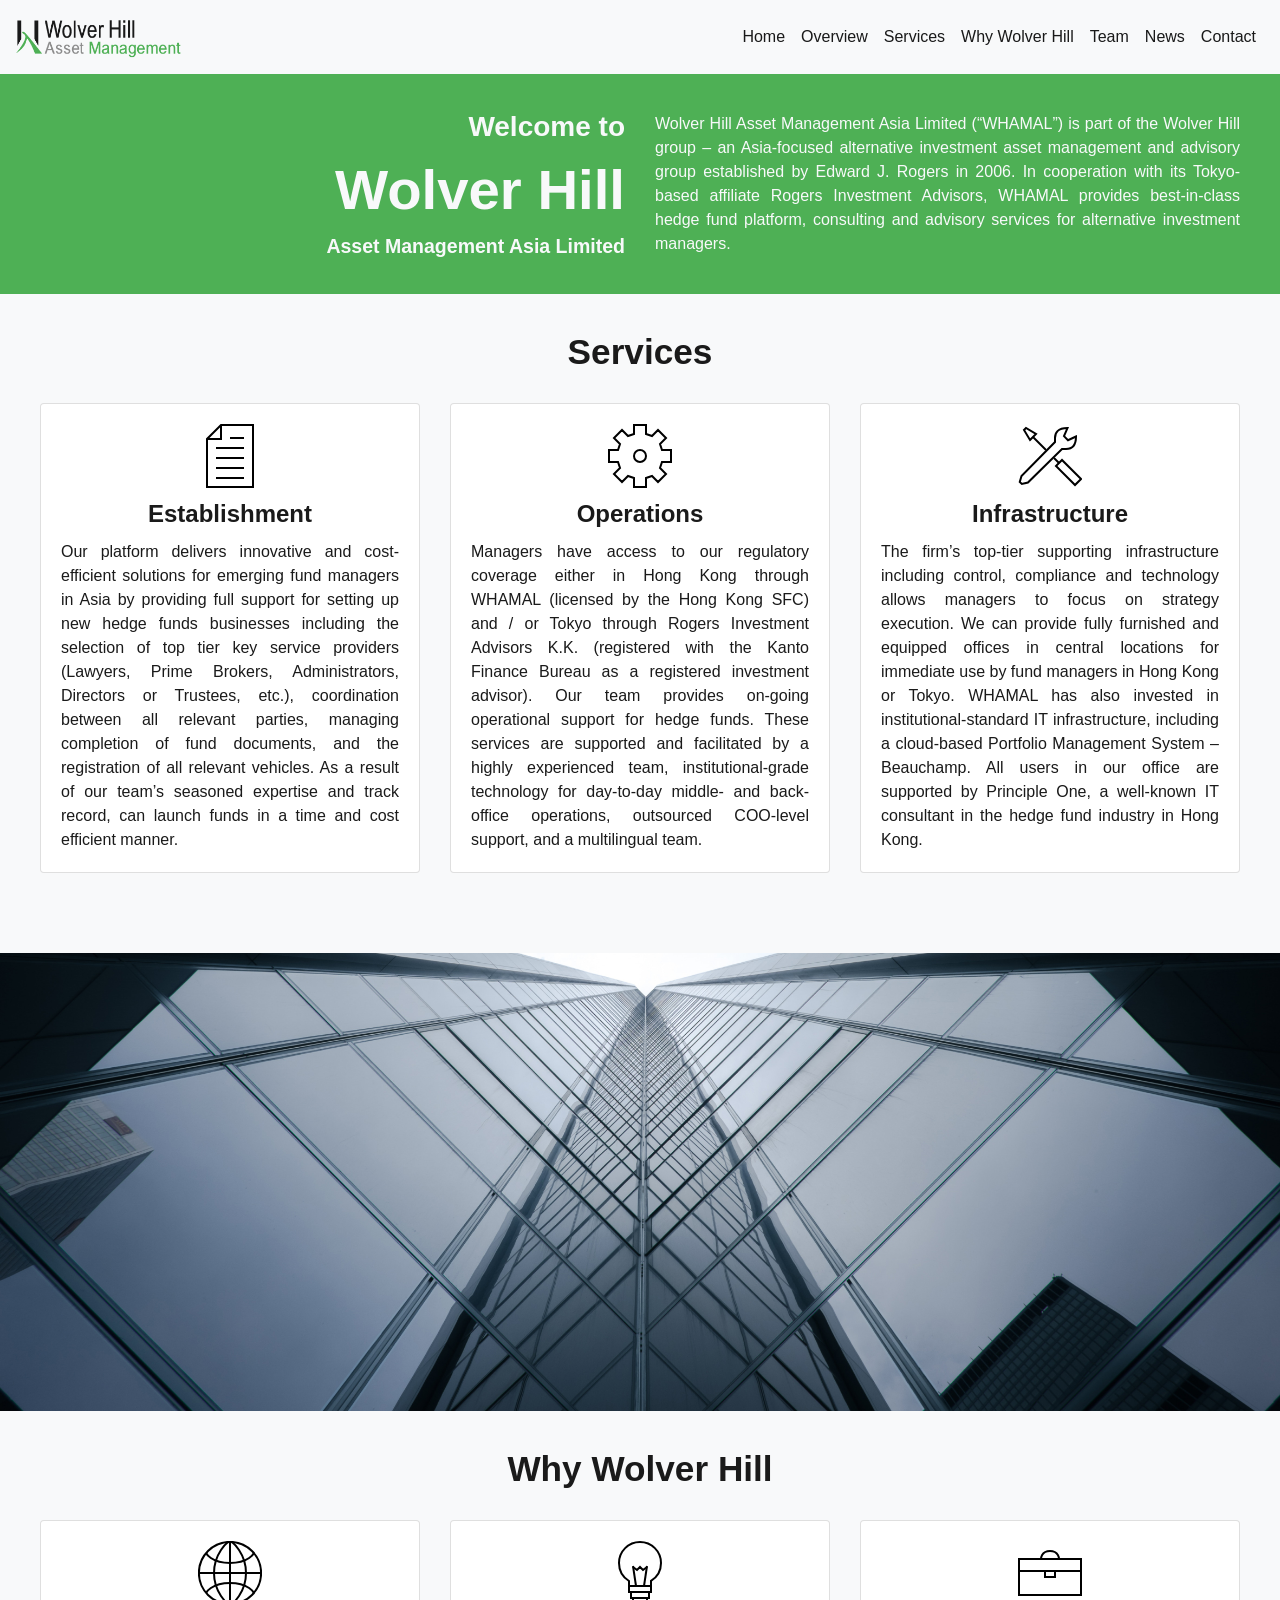
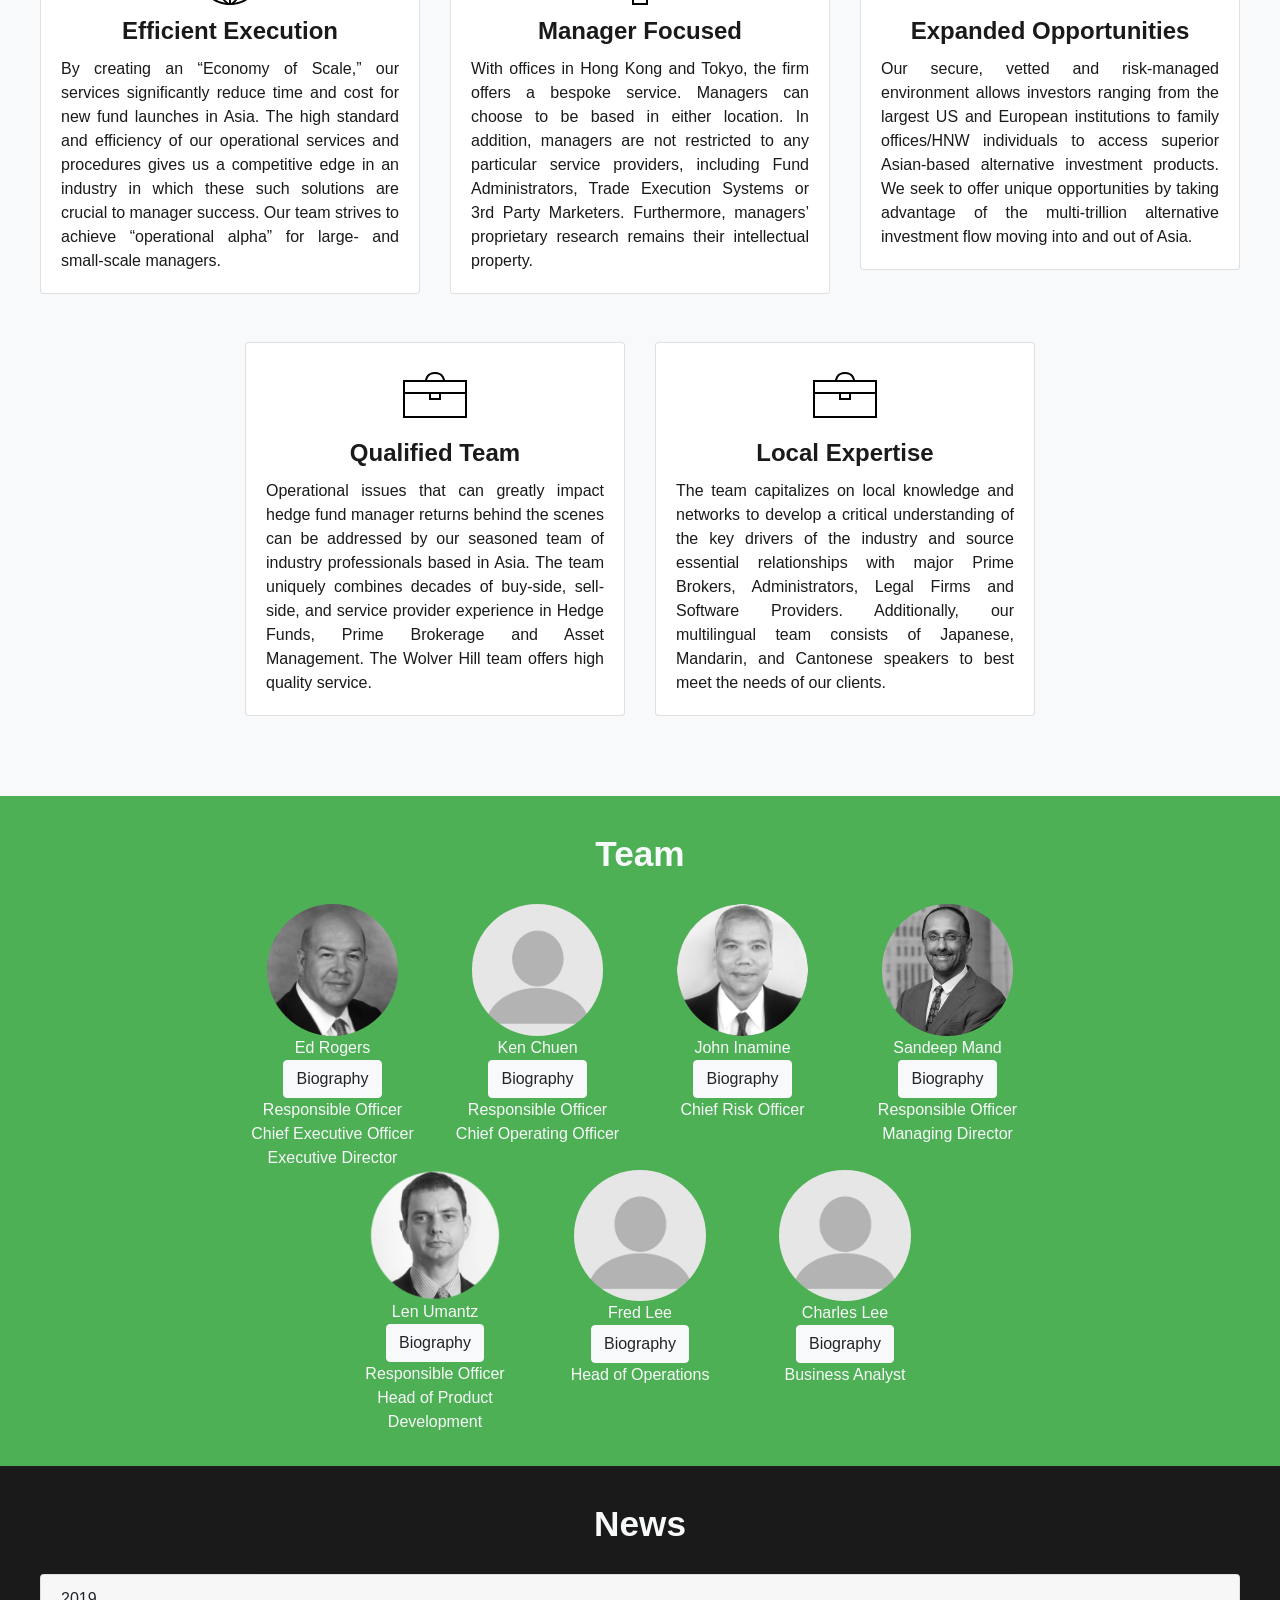
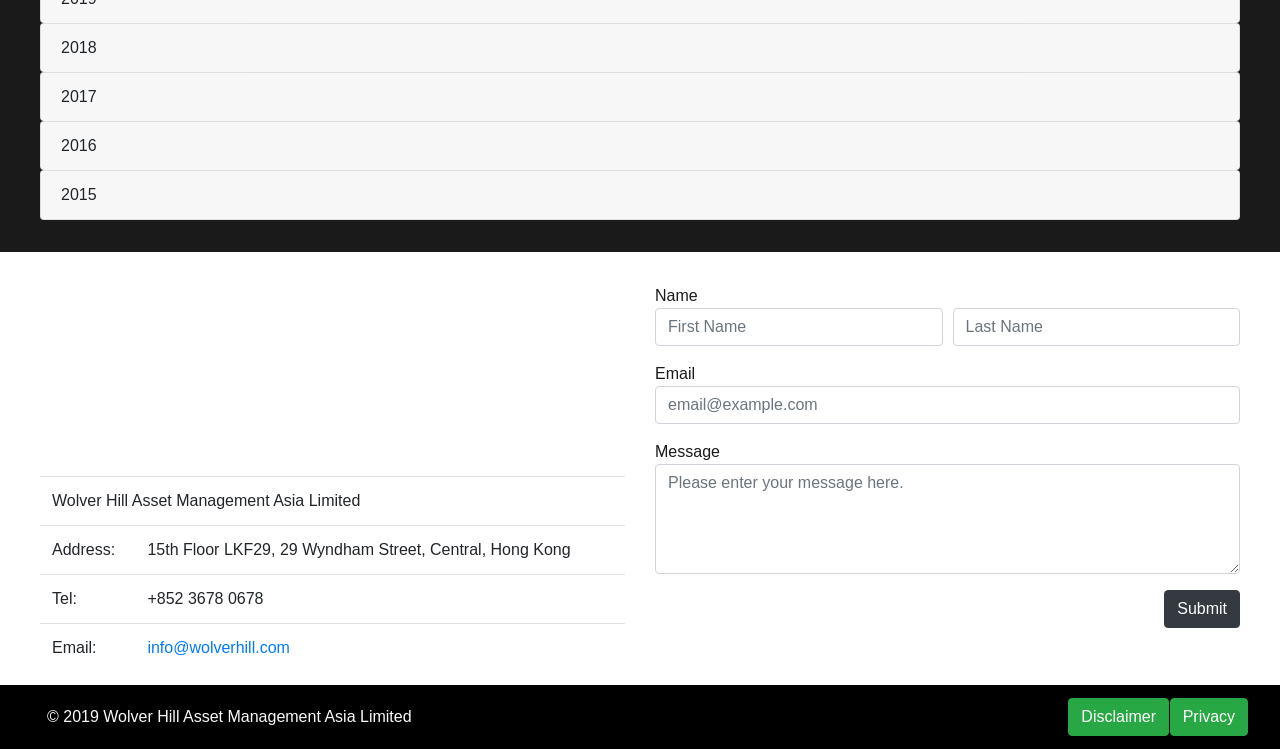
==== commit 274eec81: "Updated website" ====
--- a/index.html
+++ b/index.html
@@ -1,628 +1,1323 @@
-<!DOCTYPE html>
-
-<html lang="en">
-    <!-- Metadata -->
-    <head>
-        <!-- Required metadata tags -->
-        <meta charset="utf-8">
-        <meta name="viewport" content="width=device-width, initial-scale=1, shrink-to-fit=no">
-        
-        <!-- Bootstrap CSS -->
-        <link rel="stylesheet" href="https://stackpath.bootstrapcdn.com/bootstrap/4.3.1/css/bootstrap.min.css" integrity="sha384-ggOyR0iXCbMQv3Xipma34MD+dH/1fQ784/j6cY/iJTQUOhcWr7x9JvoRxT2MZw1T" crossorigin="anonymous">
-        
-        <!-- Custom CSS override -->
-        <link rel="stylesheet" type="text/css" href="assets/main.css">
-        
-        <!-- Tab information -->
-        <title>Wolver Hill | a fund platform</title>
-        <!-- Favicon -->
-        <link rel="shortcut icon" href="images/favicon.png">
-    </head>
-    
-    <!-- Header -->
-    <header>
-        <!-- Navigation bar -->
-        <nav class="navbar fixed-top navbar-expand-lg navbar-light bg-light">
-            
-            <!-- Logo -->
-            <a class="navbar-brand">
-                <img src="images/brandname.png" width="200vw" alt="logo">
-            </a>
-            
-            <!-- Dropdown menu button -->
-            <button class="navbar-toggler" type="button" data-toggle="collapse" data-target="#navbarCollapse" aria-controls="navbarCollapse" aria-expanded="false" aria-label="Toggle navgiation">
-                <span class="navbar-toggler-icon"></span>
-            </button>
-            
-            <!-- Links -->
-            <div class="collapse navbar-collapse" id="navbarCollapse">
-                <ul class="navbar-nav ml-auto">
-                    <li class="nav-item active">
-                        <a class="nav-link" href="#section-1">Home <span class="sr-only">(current)</span></a>
-                    </li>
-                    <li class="nav-item active">
-                        <a class="nav-link" href="#section-2">Overview <span class="sr-only">(overview)</span></a>
-                    </li>
-                    <li class="nav-item active">
-                        <a class="nav-link" href="#section-3">Services <span class="sr-only">(services)</span></a>
-                    </li>
-                    <li class="nav-item active">
-                        <a class="nav-link" href="#section-4">Why Wolver Hill <span class="sr-only">(why wolver hill)</span></a>
-                    </li>
-                    <li class="nav-item active">
-                        <a class="nav-link" href="#section-5">Team <span class="sr-only">(team)</span></a>
-                    </li>
-                    <li class="nav-item active">
-                        <a class="nav-link" href="#section-6">News <span class="sr-only">(news)</span></a>
-                    </li>
-                    <li class="nav-item active">
-                        <a class="nav-link" href="#section-7">Contact <span class="sr-only">(contact)</span></a>
-                    </li>
-                </ul>
-            </div>
-        </nav>
-    </header>
-    
-    <!-- Body -->
-    <body data-spy="scroll" data-target=".navbar" offset="84.25">
-        <!-- Landing -->
-        <div id="section-1"></div>
-        <div id="landing" class="container-fluid">
-            <img class="img-fluid" src="images/splash.jpg">
-        </div>
-        
-        <!-- Overview -->
-        <div id="section-2"></div>
-        <div id="overview" class="container-fluid new-section">
-            <div class="row">
-                <div class="col-lg-6 align-self-center text-center text-lg-right">
-                    <h4>Welcome to</h4>
-                    <h1>Wolver Hill</h1>
-                    <h3>Asset Management Asia Limited</h3>
-                </div>
-                <div class="col-lg-6 align-self-center text-justify">
-                    <h6>Wolver Hill Asset Management Asia Limited (“WHAMAL”) is part of the Wolver Hill group – an Asia-focused alternative investment asset management and advisory group established by Edward J. Rogers in 2006. In cooperation with its Tokyo-based affiliate Rogers Investment Advisors, WHAMAL provides best-in-class hedge fund platform, consulting and advisory services for alternative investment managers.</h6>
-                </div>
-            </div>
-        </div>
-        
-        <!-- Products and Services -->
-        <div id="section-3"></div>
-        <div id="services" class="container-fluid new-section">
-            <!-- Section Title -->
-            <div class="row">
-                <div class="col-lg-12 align-self-center text-center">
-                    <h1>Our Products and Services</h1>
-                </div>
-            </div>
-            
-            <!-- Cards -->
-            <div class="row">
-                <!-- Card 1 1/3 at LG -->
-                <div class="col-lg-4">
-                    <div class="card">
-                        <div class="card-body">
-                            <img class="mx-auto d-block card-icon" src="images/icons/SVG/basic_sheet_txt.svg" alt="Fund Establishment">
-                            <h2 class="card-title">Fund Establishment</h2>
-                            <p class="card-text">The Wolver Hill platform delivers innovative and cost-efficient solutions for emerging managers in Asia by providing full support for setting up new hedge funds businesses including the selection of top tier key service providers (lawyers, prime brokers, administrators, directors or trustees), coordination between all relevant parties, managing completion of fund documents, and the registration of all relevant vehicles. Given our team’s expertise and track record, the launch time of a new fund can be shortened to 2-4 months at a fraction of the cost. </p>
-                        </div>
-                    </div>
-                </div>
-                
-                <!--Card 2 1/3 at LG -->
-                <div class="col-lg-4">
-                    <div class="card">
-                        <div class="card-body">
-                            <img class="mx-auto d-block card-icon" src="images/icons/SVG/basic_gear.svg" alt="Operations">
-                            <h2 class="card-title">Operations</h2>
-                            <p class="card-text">Managers have access to our regulatory coverage either in Hong Kong through WHAMAL (licensed by the Hong Kong Securities and Futures Commission<!-- for conducting type 4 (securities advising) and type 9 (asset management) regulated activities-->) and / or Tokyo through Rogers Investment Advisors K.K. (registered with the Kanto Finance Bureau as a registered investment advisor). Our team provides on-going operational support for hedge funds through Post-Launch Services. These services are supported and facilitated by a highly experienced team, state-of-the-art technology for day-to-day middle- and back-office operational support, outsourced COO-level support,<!-- professional office space in Hong Kong and Tokyo, assistance in fund raising,--> as well as Mandarin, Cantonese and Japanese speakers on staff.</p>
-                        </div>
-                    </div>
-                </div>
-                
-                <!-- Card 3 1/3 at LG -->
-                <div class="col-lg-4">
-                    <div class="card">
-                        <div class="card-body">
-                            <img class="mx-auto d-block card-icon" src="images/icons/SVG/basic_settings.svg" alt="Infrastructure">
-                            <h2 class="card-title">Infrastructure</h2>
-                            <p class="card-text"><!--The Wolver Hill platform delivers innovative and cost-efficient solutions for emerging managers in Asia by--> Wolver Hill provides a top-tier supporting infrastructure including control, compliance and technology thereby allowing managers to focus on executing their strategies. WHAMAL provides fully furnished and equipped offices in central locations for immediate use by fund managers in Hong Kong and Tokyo. <!--Each manager has his own room with electronic access control, telephone equipment, fax and internet data lines. The common facilities include a conference room equipped with video conference capabilities and a professional printing machine.--> WHAMAL has invested in institutional-standard IT infrastructure required from a boutique hedge fund management company, including a state-of-the-art cloud-based Portfolio Management System – Beauchamp. All users in our office are supported by Principle One, an experienced IT consultant, well-known in the hedge fund industry in Hong Kong.</p>
-                        </div>
-                    </div>
-                </div>
-            </div>
-        </div>
-        
-        <!-- Filler 1 -->
-        <div id="filler-1" class="container-fluid darken-pseudo darken-with-text">
-            <div class="row h-100">
-                    <div class="col align-self-center">
-                        <h1 class="tagline">Offering innovative Asian investment solutions since 2014</h1>
-                    </div>
-            </div>
-        </div>
-        
-        <!-- Why -->
-        <div id="section-4"></div>
-        <div id="why" class="container-fluid new-section">
-            <!-- Section Title-->
-            <div class="row">
-                <div class="col-12 align-self-center text-center">
-                    <h1>Why Wolver Hill</h1>
-                </div>
-            </div>
-            
-             <!-- Cards -->
-            <div class="row">
-                <!-- Card 1 1/3 at LG -->
-                <div class="col-lg-4">
-                    <div class="card">
-                        <div class="card-body">
-                            <img class="mx-auto d-block card-icon" src="images/icons/SVG/basic_world.svg" alt="Local Expertise">
-                            <h2 class="card-title">Local Expertise</h2>
-                            <p class="card-text">The firm, which is located in Tokyo and Hong Kong, is able to capitalize on local knowledge and networks to have a critical understanding, and to source the key relationships for hedge funds including all of the major Prime Brokers, Administrators, legal firms and software providers. Additionally, the team includes speakers of Mandarin, Cantonese, Japanese and English.</p>
-                        </div>
-                    </div>
-                </div>
-                
-                <!--Card 2 1/3 at LG -->
-                <div class="col-lg-4">
-                    <div class="card">
-                        <div class="card-body">
-                            <img class="mx-auto d-block card-icon" src="images/icons/SVG/basic_lightbulb.svg" alt="Manager Focused">
-                            <h2 class="card-title">Manager Focused</h2>
-                            <p class="card-text">Fund managers can choose to be based in either Hong Kong or Tokyo, and managers are not restricted to use any particular service providers, including fund administrators, execution systems or 3rd party marketers. Also, managers’ proprietary research remains their intellectual property, so we do not use their data for our proprietary trading.</p>
-                        </div>
-                    </div>
-                </div>
-                
-                <!-- Card 3 1/3 at LG -->
-                <div class="col-lg-4">
-                    <div class="card">
-                        <div class="card-body">
-                            <img class="mx-auto d-block card-icon" src="images/icons/SVG/basic_case.svg" alt="Qualified Team">
-                            <h2 class="card-title">Qualified Team</h2>
-                            <p class="card-text">Operational issues that can greatly impact hedge fund manager returns behind the scenes can be addressed by our seasoned team of industry professionals based in Asia. The team uniquely combines decades of buy-side, sell-side, and service provider experience in Hedge Funds, Prime Brokerage and Asset Management. The Wolver Hill team offers high quality service.</p>
-                        </div>
-                    </div>
-                </div>
-            </div>
-        </div>
-        
-        <!-- Team -->
-        <div id="section-5"></div>
-        <div id="team" class="container-fluid new-section">
-            <!-- Section Title -->
-            <div class="row">
-                <div class="col-12 align-self-center text-center">
-                    <h1>Team</h1>
-                </div>
-            </div>
-            
-            <div class="row row-members">
-                <!-- Ed Rogers-->
-                <div class="col-lg-4 text-center">
-                    <img class="d-block mx-auto" src="images/headshots/ed_rogers.jpg" alt="Ed Rogers">
-                    <h4 class="name">Ed Rogers</h4>
-                    <button type="button" class="btn btn-light" data-toggle="modal" data-target="#ed_bio">Biography</button>
-                    <h6 class="positions">Responsible Officer<br>Chief Executive Officer<br>Executive Director</h6>
-                </div>
-                
-                <!-- Ken Chuen -->
-                <div class="col-lg-4 text-center">
-                    <img class="d-block mx-auto" src="images/headshots/blank-profile.png" alt="Ken Chuen">
-                    <h4 class="name">Ken Chuen</h4>
-                    <button type="button" class="btn btn-light" data-toggle="modal" data-target="#ken_bio">Biography</button>
-                    <h6 class="positions">Responsible Officer<br>Chief Operating Officer</h6>
-                </div>
-                
-                <!-- John Inamine -->
-                <div class="col-lg-4 text-center">
-                    <img class="d-block mx-auto" src="images/headshots/john-inamine.png" alt="John Inamine">
-                    <h4 class="name">John Inamine</h4>
-                    <button type="button" class="btn btn-light" data-toggle="modal" data-target="#john_bio">Biography</button>
-                    <h6 class="positions">Chief Risk Officer</h6>
-                </div>
-            </div>
-            
-            <div class="row row-members">
-                <!-- Sandeep Mand -->
-                <div class="col-lg-4 text-center">
-                    <img class="d-block mx-auto" src="images/headshots/sandeep_mand.jpeg" alt="Sandeep Mand">
-                    <h4 class="name">Sandeep Mand</h4>
-                    <button type="button" class="btn btn-light" data-toggle="modal" data-target="#sandeep_bio">Biography</button>
-                    <h6 class="positions">Responsible Officer<br>Managing Director</h6>
-                </div>
-                
-                <!-- Len Umantz -->
-                <div class="col-lg-4 text-center">
-                    <img class="d-block mx-auto" src="images/headshots/len_umantz.png" alt="Len Umantz">
-                    <h4 class="name">Len Umantz</h4>
-                    <button type="button" class="btn btn-light" data-toggle="modal" data-target="#len_bio">Biography</button>
-                    <h6 class="positions">Responsible Officer<br>Head of Product Development</h6>
-                </div>
-                
-                <!-- Takio Sato -->
-                <div class="col-lg-4 text-center">
-                    <img class="d-block mx-auto" src="images/headshots/takio_sato.png" alt="Takio Sato">
-                    <h4 class="name">Takio Sato</h4>
-                    <button type="button" class="btn btn-light" data-toggle="modal" data-target="#takio_bio">Biography</button>
-                    <h6 class="positions" style="margin-bottom: 7px; ">Chief Operating Officer</h6>
-                    <h6 class="positions"><span style="padding: 2px; outline: 1.5px solid;">Rogers Investment Advisors</span></h6>
-                </div>
-            </div>
-        </div>
-        
-        <!-- News -->
-        <div id="section-6"></div>
-        <div id="news" class="container-fluid new-section">
-            <!-- Section Title -->
-            <div class="row">
-                <div class="col-12 align-self-center text-center">
-                    <h1>News</h1>
-                </div>
-            </div>
-        
-            <!-- News Articles -->
-            <div class="accordion">
-                <!-- News 1 -->
-                <div class="card rounded">
-                    <div class="card-header" data-toggle="collapse" data-target="#collapse1" id="heading1">
-                        <div class="row">
-                            <div class="col-6 text-left">
-                                <h4>Bloomberg Radio</h4>
-                            </div>
-                            <div class="col-6 text-right">
-                                <h4>April 25, 2019</h4>
-                            </div>
-                        </div>
-                    </div>
-                    
-                    <div id="collapse1" class="collapse show" aria-labelledby="heading1" data-parent="#news">
-                        <div class="card-body">
-                            <p>Ed Rogers, CEO of Wolver Hill, gave an interview on Bloomberg Daybreak Asia where he correctly predicted a further hardening of the Bank of Japan position on interest rates. Please follow the link below for the interview:</p>
-                            
-                            <a href="https://www.bloomberg.com/news/audio/2019-04-25/kuroda-in-a-very-tough-position-radio" target="_blank"><strong>April 25, 2019 - Bloomberg Radio</strong></a>
-                        </div>
-                    </div>
-                </div>
-                
-                <!-- News 2 -->
-                <div class="card rounded">
-                    <div class="card-header" data-toggle="collapse" data-target="#collapse2" id="heading2">
-                        <div class="row">
-                            <div class="col-6 text-left">
-                                <h4>Bloomberg</h4>
-                            </div>
-                            <div class="col-6 text-right">
-                                <h4>April 2, 2019</h4>
-                            </div>
-                        </div>
-                    </div>
-                    
-                    <div id="collapse2" class="collapse" aria-labelledby="heading2" data-parent="#news">
-                        <div class="card-body">
-                            <p>CEO  Ed Rogers is interviewed by Bloomberg in relation to how Japan, as a Long-Lost Hedge Fund Hub Is Slowly Emerging From the Shadows. The full article can be accessed at:</p>
-                            
-                            <a href="https://www.bloomberg.com/news/articles/2019-04-02/a-long-lost-hedge-fund-hub-is-slowly-emerging-from-the-shadows" target="_blank"><strong>April 2, 2019 - Bloomberg</strong></a>
-                        </div>
-                    </div>
-                </div>
-                
-                <!-- News 3 -->
-                <div class="card rounded">
-                    <div class="card-header" data-toggle="collapse" data-target="#collapse3" id="#heading3">
-                        <div class="row">
-                            <div class="col-6 text-left">
-                                <h4>Bloomberg TV</h4>
-                            </div>
-                            <div class="col-6 text-right">
-                                <h4>April 1, 2019</h4>
-                            </div>
-                        </div>
-                    </div>
-                    
-                    <div id="collapse3" class="collapse" aria-labelledby="headingThree" data-parent="#news">
-                        <div class="card-body">
-                            <p>Ed Rogers, CEO of Wolver Hill, discusses Japan’s economy, the sales tax hike and the Tankan Survey. He speaks on “Bloomberg Daybreak: Asia”. Please follow the link below to view the interview:</p>
-                            
-                            <a href="https://www.bloomberg.com/news/videos/2019-04-01/positive-u-s-china-trade-talks-of-great-benefit-to-japan-says-rogers-investment-s-ceo-video" target="_blank"><strong>April 1, 2019 - Bloomberg TV</strong></a>
-                        </div>
-                    </div>
-                </div>
-            </div>
-        </div>
-        
-        <!-- Contact -->
-        <div id="section-7"></div>
-        <div id="contact" class="container-fluid new-section">
-            <!-- Map and Form -->
-            <div class="row">
-                <!-- Map -->
-                <div class="col-lg-6">
-                    <iframe src="https://www.google.com/maps/embed?pb=!1m18!1m12!1m3!1d3691.938684425901!2d114.15338501505282!3d22.280312385333982!2m3!1f0!2f0!3f0!3m2!1i1024!2i768!4f13.1!3m3!1m2!1s0x3404007ad44c62ef%3A0x988c796feb91488!2s29+Wyndham+St%2C+Central!5e0!3m2!1sen!2shk!4v1562555028892!5m2!1sen!2shk" width="100%" height="300vh" frameborder="0" style="border:0" allowfullscreen></iframe>
-                    
-                    <!-- Address -->
-                    <table class="table">
-                        <tbody>
-                            <tr>
-                                <td>Address:</td>
-                                <td>15th Floor Onfem Tower, 29 Wyndham Street, Central, Hong Kong</td>
-                            </tr>
-                            <tr>
-                                <td>Tel:</td>
-                                <td>+852 3678 0678</td>
-                            </tr>
-                            <tr>
-                                <td>Email:</td>
-                                <td><a href="mailto:info@wolverhill.com?Subject=Enquiry" target="_top">info@wolverhill.com</a></td>
-                            </tr>
-                        </tbody>
-                    </table>
-                </div>
-                
-                <!-- Enquiry Form -->
-                <div class="col-lg-6">
-                    <h3 class="text-center">Enquiry Form</h3>
-                    <h5>Name</h5>
-                    <div class="form-row">
-                        <div class="form-group col-sm-6">
-                            <input type="text" class="form-control" id="inputFirst" placeholder="First Name" required>
-                        </div>
-                        <div class="form-group col-sm-6">
-                            <input type="text" class="form-control" id="inputLast" placeholder="Last Name" required>
-                        </div>
-                    </div>
-                    <h5>Email</h5>
-                    <div class="form-group">
-                        <input type="email" class="form-control" id="inputEmail" placeholder="email@example.com" required>
-                    </div>
-                    <h5>Message</h5>
-                    <div class="form-group">
-                        <textarea class="form-control" id="inputMessage" rows="4" placeholder="Message" required></textarea>
-                    </div>
-                    <button type="submit" class="btn btn-dark">Submit</button>
-                </div>
-            </div>
-        </div>
-        
-        <footer id="footer">
-            <div class="container-fluid">
-                <div class="row">
-                    <div class="col-6 text-left align-self-center">
-                        <p>&copy; 2019 Wolver Hill Asset Management Asia Limited</p>
-                    </div>
-                    <div class="col-6 align-self-center text-right">
-                        <p><a href="#" data-toggle="modal" data-target="#disclaimer">Disclaimer</a>&emsp;&emsp;&emsp;<a href="#privacy" data-toggle="modal" data-target="#privacy">Privacy</a></p>
-                    </div>
-                </div>
-            </div>
-        </footer>
-        
-        <!-- Optional JavaScript -->
-        <!-- jQuery first, then Popper.js, then Bootstrap JS -->
-        <script src="https://code.jquery.com/jquery-3.3.1.slim.min.js" integrity="sha384-q8i/X+965DzO0rT7abK41JStQIAqVgRVzpbzo5smXKp4YfRvH+8abtTE1Pi6jizo" crossorigin="anonymous"></script>
-        <script src="https://cdnjs.cloudflare.com/ajax/libs/popper.js/1.14.7/umd/popper.min.js" integrity="sha384-UO2eT0CpHqdSJQ6hJty5KVphtPhzWj9WO1clHTMGa3JDZwrnQq4sF86dIHNDz0W1" crossorigin="anonymous"></script>
-        <script src="https://stackpath.bootstrapcdn.com/bootstrap/4.3.1/js/bootstrap.min.js" integrity="sha384-JjSmVgyd0p3pXB1rRibZUAYoIIy6OrQ6VrjIEaFf/nJGzIxFDsf4x0xIM+B07jRM" crossorigin="anonymous"></script>
-    </body>
-    
-    <!-- Ed Rogers Bio -->
-    <div class="modal fade" id="ed_bio" tabindex="-1" role="dialog" aria-labelledby="edBio" aria-hidden="true">
-        <div class="modal-dialog modal-dialog-centered modal-md" role="document">
-            <div class="modal-content">
-                <div class="modal-header">
-                    <h5 class="col modal-title text-center" id="edContent">Ed Rogers</h5>
-                    <button type="button" class="close" data-dismiss="modal" aria-label="Close">
-                        <span aria-hidden="true">&times;</span>
-                    </button>
-                </div>
-                <div class="modal-body">
-                    <p>Ed was previously Deutsche Bank Tokyo’s head of Prime Services sales and a member of DB Tokyo’s Equities Management committee. Prior to Deutsche Bank, Ed was a proprietary trader at Merrill Lynch in London, specializing in yield enhancement and corporate action arbitrage trades. Ed received a BA in History from Princeton University in 1987, and an MBA from Georgetown University in 1999.</p>
-                </div>
-            </div>
-        </div>
-    </div>
-    
-    <!-- Ken Chuen Bio -->
-    <div class="modal fade" id="ken_bio" tabindex="-1" role="dialog" aria-labelledby="kenBio" aria-hidden="true">
-        <div class="modal-dialog modal-dialog-centered modal-md" role="document">
-            <div class="modal-content">
-                <div class="modal-header">
-                    <h5 class="col modal-title text-center" id="kenContent">Ken Chuen</h5>
-                    <button type="button" class="close" data-dismiss="modal" aria-label="Close">
-                        <span aria-hidden="true">&times;</span>
-                    </button>
-                </div>
-                <div class="modal-body">
-                    <p>Ken joined WHAMAL in 2015, and he oversees all business functions of the Hong Kong operations. Ken was previously the Chief Operating Officer at Matchpoint Investment Management Group where he oversaw all the business functions including the fund and Group’s operations, finance, human resources, technology, investor relations and compliance. Prior to joining Matchpoint, Ken worked at Deephaven Capital where he led the middle- office operations and trading support for their Hong Kong office. Prior to that, Ken held a similar role at Gandhara Advisors Asia. From 2005 until 2007, Ken worked at UBS Investment Bank where he had overall responsibility for the middle office operations of the cash equity proprietary desk, and for monitoring operational risks within the team. Ken started his career with PricewaterhouseCoopers as a tax associate with a focus on US and HK taxation. Ken holds a double degree in Commerce &amp; Economics from Monash University, Melbourne and the designation of Chartered Alternative Investment Analyst (CAIA).</p>
-                </div>
-            </div>
-        </div>
-    </div>
-    
-    <!-- John Inamine Bio -->
-    <div class="modal fade" id="john_bio" tabindex="-1" role="dialog" aria-labelledby="johnBio" aria-hidden="true">
-        <div class="modal-dialog modal-dialog-centered modal-md" role="document">
-            <div class="modal-content">
-                <div class="modal-header">
-                    <h5 class="col modal-title text-center" id="johnContent">John Inamine</h5>
-                    <button type="button" class="close" data-dismiss="modal" aria-label="Close">
-                        <span aria-hidden="true">&times;</span>
-                    </button>
-                </div>
-                <div class="modal-body">
-                    <p>John oversees risk across the firm’s business lines. Most recently, Managing Director, Risk Management, at Nezu Asia, John was previously at SPARX Asset Management where he built up the fund of funds business from $50 million in AUM to $800 million, and later served as Head of Alternative Investments in Tokyo. Prior to that, John traded equity derivatives, beginning at O’Connor and Associates in Chicago, then at SBC Warburg in Tokyo where he ran the Japanese convertibles bonds book, and later at Deutsche Bank where he headed the Japanese convertible bonds trading and sales team. John also worked as an auditor for Arthur Young and Company after graduating from The Wharton School of the University of Pennsylvania and prior to obtaining an MBA from The Haas School of Business at the University of California, Berkeley.</p>
-                </div>
-            </div>
-        </div>
-    </div>
-    
-    <!-- Sandeep Mand Bio -->
-    <div class="modal fade" id="sandeep_bio" tabindex="-1" role="dialog" aria-labelledby="sandeepBio" aria-hidden="true">
-        <div class="modal-dialog modal-dialog-centered modal-md" role="document">
-            <div class="modal-content">
-                <div class="modal-header">
-                    <h5 class="col modal-title text-center" id="sandeepContent">Sandeep Mand</h5>
-                    <button type="button" class="close" data-dismiss="modal" aria-label="Close">
-                        <span aria-hidden="true">&times;</span>
-                    </button>
-                </div>
-                <div class="modal-body">
-                    <p>Sandeep joined WHAMAL in 2017 to focus on business development and bring risk oversight experience to the group. He has close to 28yrs experience in the Fixed Income markets having spent 22yrs in Japan before moving to Hong Kong as Head of Rates Sales &amp; Trading Asia (ex. Japan) for Mitsubishi UFJ Securities where he was responsible for building out their nascent rates platform. Prior to this he was a Managing Director at Societe Generale in Tokyo in a similar capacity. His experience covers not only the front office sales and trading functions but also the legal, regulatory, compliance, finance, IT, and operational aspects of running a cross-border Asian business. Sandeep holds a BEng in Avionics from Queen Mary College, London and a MSc. in Management Science from Imperial College, London.</p>
-                </div>
-            </div>
-        </div>
-    </div>
-    
-    <!-- Len Umantz Bio -->
-    <div class="modal fade" id="len_bio" tabindex="-1" role="dialog" aria-labelledby="lenBio" aria-hidden="true">
-        <div class="modal-dialog modal-dialog-centered modal-md" role="document">
-            <div class="modal-content">
-                <div class="modal-header">
-                    <h5 class="col modal-title text-center" id="lenContent">Len Umantz, PhD, CAIA</h5>
-                    <button type="button" class="close" data-dismiss="modal" aria-label="Close">
-                        <span aria-hidden="true">&times;</span>
-                    </button>
-                </div>
-                <div class="modal-body">
-                    <p>Len was most recently an Executive Director at Morgan Stanley New York’s Securitized Products Group where he worked on relative value and capital structure arbitrage strategies in credit and mortgage derivatives and oversaw development of quantitative models for mortgage-backed securities trading. Prior to that, Mr. Umantz worked in fixed income and foreign exchange derivatives trading at Susquehanna International Group in London, where he was a part of a global exotics / hybrids trading desk covering Europe, Japan, and Asia. Len holds a PhD in Finance from Stanford University and an MS in Mathematics from Northwestern. During his doctoral studies he worked for Goldman Sachs Asset Management in New York and Bill Sharpe’s Financial Engines in Palo Alto.</p>
-                </div>
-            </div>
-        </div>
-    </div>
-    
-    <!-- Takio Sato Bio -->
-    <div class="modal fade" id="takio_bio" tabindex="-1" role="dialog" aria-labelledby="takioBio" aria-hidden="true">
-        <div class="modal-dialog modal-dialog-centered modal-md" role="document">
-            <div class="modal-content">
-                <div class="modal-header">
-                    <h5 class="col modal-title text-center" id="takioContent">Takio Sato</h5>
-                    <button type="button" class="close" data-dismiss="modal" aria-label="Close">
-                        <span aria-hidden="true">&times;</span>
-                    </button>
-                </div>
-                <div class="modal-body">
-                    <p>Prior to joining Rogers investment Advisors, Takio was responsible for relationship management of the Alternative Investment Services business for the entire APAC region at the Bank of New York Mellon. After joining BNYM in Tokyo in 2012, he later moved to their Hong Kong office being based there until April 2019. Prior to that, from 2006 to 2012, he was a Director / General Manager based in Singapore for United Managers Japan, a multi manager hedge fund platform, and he was responsible for all daily operations as the investment manager of the various funds on the platform. He started his career at Daiwa Securities in Tokyo and was later transferred to their Singapore office to run their listed derivatives desk as well as working at ABN AMRO and Credit Suisse focusing on providing various derivatives products to hedge funds. Takio majored in International Politics and Economics and holds a BA in Economics from Aoyama Gakuin University.</p>
-                </div>
-            </div>
-        </div>
-    </div>
-    
-    <!-- Disclaimer Agreement -->
-    <div class="modal fade" id="disclaimer" tabindex="-1" role="dialog" aria-labelledby="disclaimerContent" aria-hidden="true">
-        <div class="modal-dialog modal-dialog-centered modal-xl" role="document">
-            <div class="modal-content">
-                <div class="modal-header">
-                    <h5 class="col-12 modal-title text-center" id="disclaimerContent">Disclaimer</h5>
-                </div>
-                <div class="modal-body">
-                    <div class="col-12 text-center">
-                        <a class="d-lg-none" href="#close"><button type="button" class="btn btn-success">Scroll to bottom</button></a>
-                    </div>
-                    
-                    <p>This website contains information about Wolver Hill Asset Management Asia Limited ("WHAMAL") and the products and/or funds offered by WHAMAL. This website is not directed to any person in any jurisdiction where the publication or availability of the WHAMAL website is prohibited. Persons in respect of whom such prohibitions apply must not access the WHAMAL website.</p>
-                    <p>The information provided on this website should not be considered as an offer, or solicitation, to deal in any of the investments mentioned herein, by anyone in any jurisdiction in which such offer or solicitation would be unlawful or in which the person making such offer or solicitation is not qualified to do so or to anyone to whom it is unlawful to make such offer or solicitation. Those who access this website do so on their own initiative and are therefore responsible for observing all applicable laws and regulations of their relevant jurisdictions before proceeding to access the information contained herein.</p>
-                    <p>The information provided on the WHAMAL website is not intended for distribution to, or use by, any person or entity in any jurisdiction or country that would subject WHAMAL or its affiliates to any registration requirement within such jurisdiction or country.</p>
-                    <p>While WHAMAL takes care to ensure that the information on this website is accurate and up to date at the time of publishing, the information on this website is provided "as is" without any warranty of any kind. WHAMAL shall not be liable for any losses or damages relating to adequacy, accuracy or completeness of any information on this website or the use of such information. The information on this website is being provided strictly for informational purposes only and does not constitute investment advice. All information contained herein may be changed or amended without prior notice. Also, WHAMAL is not responsible for any errors or omissions relating to information provided by any third party.</p>
-                    <p>Investment involves risks. The fund does not give any guarantees. Past performance is not a reliable indicator of its future performance. WHAMAL does not guarantee the performance of any WHAMAL funds, the return of an investor’s capital nor any specific rate of return. Value of investments can go down as well as up. Prior to investing, please refer to the Explanatory Memorandum of the fund for details including risk factors. You should ensure you fully understand the risks associated with the investment and should also consider your own investment objective and risk tolerance. If you have any queries, please contact your financial advisor and seek professional advice.</p>
-                    <p>Nothing on this website constitutes a distribution solicitation, invitation, recommendation or offer to purchase a product offered by WHAMAL or any WHAMAL funds or as the basis for any investment decision.</p>
-                    <p><span class="heading">Cookies</span><br>WHAMAL does not accept responsibility for any interference or damage to your own computer system, the records stored thereon or those of any other person, which arises in connection with your use of this website or any linked website. A cookie is utilized on this website. It allows your browser to check whether you have read and agreed to these Terms. The cookie does not contain any personally identifiable information. Unfortunately, if your browser is set up to reject cookies you will not be able to see the content of this website. All copyrights reserved and its contents including all information, graphics, code, text and design in this website are owned by WHAMAL and should not be reproduced or distributed without its permission. These Terms are governed exclusively by the laws of Hong Kong Special Administrative Region and constitute the entire agreement between you and WHAMAL in relation to the use of this website.</p>
-                    <p><span class="heading">Hyperlinks</span><br>When you access certain links on our website you may leave our website. WHAMAL has not reviewed any of the websites linked to our website and does not endorse or accept any responsibility for the content of such websites nor the products, services or other items offered through these websites.</p>
-                    
-                    <p><span class="heading">Privacy Policy and Data Protection</span><br>WHAMAL is committed to maintaining your personal data—that is, information relating to a living individual from whom it is practicable for the identity of the individual to be directly or indirectly ascertained- in accordance with the requirements of the Personal Data (Privacy) Ordinance and will take all reasonable steps to ensure that your personal data is kept secure against unauthorized access, loss, disclosure and destruction. Please be aware that this Statement replaces any notice or statement of similar nature issued by the Company previously, pursuant to the Personal Data (Privacy) Ordinance (the “Ordinance”). WHAMAL’s more detailed privacy policy document is detailed here.</p>
-                    <p><span class="heading">Limitation of Liability on System and Transmission over the Internet</span><br>
-                    WHAMAL or its affiliates, or any of their respective directors, officers, employees or agents shall not liable for any event of Force Majeure, any virus or other harmful component affecting the website or any server that operates it, any interception of data or communications in connection with the public nature of the internet, any problems or technical malfunction of any telephone network or lines, computer online systems, servers or providers, computer equipment, software failure of any email or entry to be received on account of technical problems or traffic congestion on the Internet, telephone lines or at any website, or any combination thereof, including any loss of opportunities or profit arising from any time delay, system disruption or interruption, transmission blackout, delayed transmission or any incorrect data transmission, or any injury or damage to the computer or other electronic devices or property of any person accessing their website or any other person related to or resulting from accessing this website or downloading any materials from this website.</p>
-                    <p><span class="heading">By clicking on "Accept", you confirm that you have read, understood and agreed to the above terms of use.</span></p>
-                    <p>Wolver Hill Asset Management Asia Limited is regulated by the Securities and Futures Commission of Hong Kong. This website has not been reviewed by the Securities and Futures Commission of Hong Kong and may contain information of non-SFC authorized funds. Issued by Wolver Hill Asset Management Asia Limited.</p>
-                    
-                    <div id="close" class="col-12 text-center">
-                        <button type="button" class="align-self-center  btn btn-success" data-dismiss="modal">Accept</button>
-                    </div>
-                </div>
-            </div>
-        </div>
-    </div>
-    
-    <!-- Privacy Statement -->
-    <div class="modal fade" id="privacy" tabindex="-1" role="dialog" aria-labelledby="privacyContent" aria-hidden="true">
-         <div class="modal-dialog modal-dialog-centered modal-xl" role="document">
-            <div class="modal-content">
-                 <div class="modal-header">
-                    <h5 class="col modal-title text-center" id="edContent">Privacy Statement</h5>
-                    <button type="button" class="close" data-dismiss="modal" aria-label="Close">
-                        <span aria-hidden="true">&times;</span>
-                    </button>
-                </div>
-                <div class="modal-body">
-                    <p class="heading">Wolver Hill Asset Management Asia Limited Personal Information Collection Statement Relating to the Hong Kong Personal Data (Privacy) Ordinance (Chapter 486 of the Laws of Hong Kong).</p>
-                    <p><span class="heading">Wolver Hill Asset Management Asia Limited</span> (the “Company”) is committed to maintaining your personal data—that is, information relating to a living individual from whom it is practicable for the identity of the individual to be directly or indirectly ascertained- in accordance with the requirements of the Personal Data (Privacy) Ordinance and will take all reasonable steps to ensure that your personal data is kept secure against unauthorized access, loss, disclosure and destruction. Please be aware that this Statement replaces any notice or statement of similar nature issued by the Company previously, pursuant to the Personal Data (Privacy) Ordinance (the “Ordinance”).</p>
-                    <p class="heading">Obligation to Disclose Personal Data</p>
-                    <p>Unless otherwise stated, you must supply personal data requested by us in connection with the opening or continuation of accounts with us by you or by companies related to you, the provision of services or products by us, or the use of certain features of our website, such as the submission of applications for employment. Failure to supply such data may result in the Company being unable to open or maintain such account(s) or provide services or products to you or companies related to you or to process an employment application as we may not have sufficient information.</p>
-                    <p>The purposes and retention of the information:</p>
-                    <ol>
-                        <li>From time to time, it is necessary for clients and various other individuals (“data subjects”) to supply the Company with data in connection with various matters such as account opening or continuations, or provision of services to clients and other individuals or compliance with any laws or guidelines issued by regulatory or other authorities.</li>
-                        <li>Such data may include, but not limited to, data collected from data subjects in the ordinary course of the continuation of the company’s relationship with them, for example, when clients open account, write cheques, transfer funds, effect transactions, attend seminar/events or generally communicate verbally or in writing with the Company.</li>
-                        <li>The purposes for which data relating to a data subject may be used will vary depending on the nature of data subject’s relationship with the Company. They may comprise any or all of the following purposes:
-                            <ul>
-                                <li>The processing of application for an account with the Company;</li>
-                                <li>The daily operation of the services;</li>
-                                <li>Marketing financial services or related products</li>
-                                <li> Meeting the disclosure and compliance requirements under any laws or regulatory requirements applicable to the Company</li>
-                                <li>Evaluating the candidacy of applicants for employment, and, where an application is successful, all aspects of our human resources functions</li>
-                            </ul>
-                        </li>
-                        <li>All personal data, whether provided by you or another person, and whether provided before or after the date you receive this statement, may be provided to, exchanged with or transferred to, in the following circumstances as we may consider necessary whether the recipients are inside of or external to Hong Kong.
-                            <ul>
-                                <li>Third party disclosures may include sharing such information with non-affiliated companies who perform support services on our behalf including those that provide professional, legal or accounting advice to the Company.</li>
-                                <li>We may also disclose your personal information to fulfil your instruction or pursuant to your express consent.</li>
-                                <li>In the case of applicants for employment or current employees, we may provide applicants’ personal data to entities that provide services to us relating to human resources processes (which may include pre-employment or other background checking).</li>
-                                <li>Finally, under limited circumstances, your personal information may be disclosed to third parties as permitted by, or to comply with, applicable laws and regulations.</li>
-                            </ul>
-                        </li>
-                    </ol>
-                    <p class="heading">Use of Data in Direct Marketing:</p>
-                    <ol>
-                        <li>The Company intends to use the data subject’s data in direct marketing and the Company requires the data subject’s consent (which includes an indication of no objection) for that purpose. The specific requirement regarding data subject’s consent (which includes an indication of no objection) under Part VIA of the Personal Data (Privacy) Ordinance 2012 shall take effect from 1st April 2013.</li>
-                        <li>Pursuant to the Ordinance, direct marketing activities conducted by the Company may include but not limited to the following:
-                            <ul>
-                                <li>offering, or advertising of the availability, of goods, facilities or services; or</li>
-                                <li>sending information or goods, addressed to specific persons by name, by mail, fax, electronic mail or other means of communication; or</li>
-                                <li>making telephone calls to specific person.</li>
-                            </ul>
-                        </li>
-                        <li>In this connection, please note that: the name, contact details, products and services portfolio information, transaction pattern and behaviour, financial background and demographic data of the data subject held by the Company from time to time may be used by the Company in direct marketing.</li>
-                        <li>In addition to marketing services, products the Company is allowed to provide, the Company also intends to provide the data collected from data subjects to third parties (as permitted by, or to comply with, applicable laws and regulations) for use by them in marketing those services, products and subjects, and the Company requires the data subject’s written consent (which includes an indication of no objection) for that purpose.</li>
-                        <li>If data subject does not wish the Company to use or provide to other persons his data for use in direct marketing as described above, the data subject may exercise his opt-out right by notifying the Company.</li>
-                    </ol>
-                    <p class="heading">Under the Ordinance, any individual has the right:</p>
-                    <ol>
-                        <li>To check whether the Company holds data about him or her, and of access to such data;</li>
-                        <li>To require the Company to correct any data relating to him or her which is accurate</li>
-                        <li>To object to the use of his/her personal data for marketing purposes and the Company shall not use his/her personal data for marketing purposes after he/she communicates his/her objection to the Company.</li>
-                    </ol>
-                    <p>The holder of the personal data may requests to access to data or correction data. Such a request to be addressed as follows:</p>
-                    <p>The Compliance Officer<br>Wolver Hill Asset Management Asia Limited<br>15th Floor Onfem Tower<br>29 Wyndham St, Central, Hong Kong</p>
-                    <p>Nothing in this statement shall limit the rights of any data subject under the Ordinance.</p>
-                    
-                    <div class="col-12 text-center">
-                        <button type="button" class="align-self-center  btn btn-secondary" data-dismiss="modal">Close</button>
-                    </div>
-                </div>
-            </div>
-        </div>
-    </div>
-    
-    <!-- Show disclaimer -->
-    <script type="text/javascript">
-        /* Script checks if it is user's first visit */
-//        var visited = localStorage.getItem('visited');
-        $(document).ready(function(){
-//            if (visited == null) {
-//                localStorage.setItem('visited', 1);
-//                
-                /* Show modal*/
-                $("#disclaimer").modal('show');    
-//            }
-        });
-    </script>
+<!DOCTYPE html>
+
+<html lang="en">
+    <!-- Metadata -->
+    <head>
+        <!-- Required metadata tags -->
+        <meta charset="utf-8">
+        <meta name="viewport" content="width=device-width, initial scale=1, shrink-to-fit=no">
+        
+        <!-- Bootstrap CSS -->
+        <link rel="stylesheet" href="https://stackpath.bootstrapcdn.com/bootstrap/4.3.1/css/bootstrap.min.css" integrity="sha384-ggOyR0iXCbMQv3Xipma34MD+dH/1fQ784/j6cY/iJTQUOhcWr7x9JvoRxT2MZw1T" crossorigin="anonymous">
+        
+        <!-- Custom CSS override -->
+        <link rel="stylesheet" type="text/css" href="assets/custom.css">
+        
+        <!-- Tab information -->
+        <title>Wolver Hill | a fund platform</title>
+        <!-- Favicon -->
+        <link rel="shortcut icon" href="images/favicon.png">
+    </head>
+    
+    <header>
+        <!-- Navigation bar -->
+        <nav class="navbar fixed-top navbar-expand-lg navbar-light bg-light">
+            
+            <!-- Logo -->
+            <a class="navbar-brand">
+                <img src="images/brandname.png">
+            </a>
+            
+            <!-- Dropdown menu button -->
+            <button class="navbar-toggler" type="button" data-toggle="collapse" data-target="#navbarCollapse" aria-controls="navbarCollapse" aria-expanded="false" aria-label="Toggle navigation">
+                <span class="navbar-toggler-icon"></span>
+            </button>
+            
+            
+            <!-- Links -->
+            <div class="collapse navbar-collapse" id="navbarCollapse">
+                <ul class="navbar-nav ml-auto">
+                    <li class="nav-item active">
+                        <a class="nav-link" href="#section-1">Home <span class="sr-only">(current)</span></a>
+                    </li>
+                    <li class="nav-item active">
+                        <a class="nav-link" href="section-2">Overview <span class="sr-only">(overview)</span></a>
+                    </li>
+                    <li class="nav-item active">
+                        <a class="nav-link" href="section-3">Services <span class="sr-only">(services)</span></a>
+                    </li>
+                    <li class="nav-item active">
+                        <a class="nav-link" href="section-4">Why Wolver Hill <span class="sr-only">(why wolver hill)</span></a>
+                    </li>
+                    <li class="nav-item active">
+                        <a class="nav-link" href="section-5">Team <span class="sr-only">(team)</span></a>
+                    </li>
+                    <li class="nav-item active">
+                        <a class="nav-link" href="section-6">News <span class="sr-only">(news)</span></a>
+                    </li>
+                    <li class="nav-item active">
+                        <a class="nav-link" href="section-7">Contact <span class="sr-only">(contact)</span></a>
+                    </li>
+                </ul>
+            </div>
+        </nav>
+    </header>
+    
+    <!-- Body -->
+    <body>
+        <!-- Landing -->
+<!--
+        <div id="section-1"></div>
+        <div id="landing">
+            <img class="img-fluid" src="images/splash.jpg">
+        </div>
+-->
+   
+        <!-- Overview -->
+        <div id="section-2"></div>
+        <div id="overview" class="container-fluid new-section">
+            <div class="row h-100">
+                <div class="col-md-6 align-self-center" >
+                    <div class="row">
+                        <div class="col text-md-right text-center overview-left-text" style="font-size: 1.75em">Welcome to</div>
+                    </div>
+                    <div class="row text-right">
+                        <div class="col text-md-right text-center overview-left-text" style="font-size: 3.52em">Wolver Hill</div>
+                    </div>
+                    <div class="row">
+                        <div class="col text-md-right text-center overview-left-text" style="font-size: 1.22em; ">Asset Management Asia Limited</div>
+                    </div>
+                </div>
+                <div class="col-md-6 text-justify align-self-center">
+                    Wolver Hill Asset Management Asia Limited (“WHAMAL”) is part of the Wolver Hill group – an Asia-focused alternative investment asset management and advisory group established by Edward J. Rogers in 2006. In cooperation with its Tokyo-based affiliate Rogers Investment Advisors, WHAMAL provides best-in-class hedge fund platform, consulting and advisory services for alternative investment managers.
+                </div>
+            </div>
+        </div>
+    
+        <!-- Services -->
+        <div id="section-3"></div>
+        <div id="services" class="container-fluid new-section">
+            <div class="row">
+                <div class="col text-center heading">Services</div>
+            </div>
+            <div class="row text-center">
+                <div class="col-lg-4">
+                    <div class="card">
+                        <div class="card-body">
+                            <img class="mx-auto d-block card-icon" src="images/icons/SVG/basic_sheet_txt.svg" alt="">
+                            <div class="row">
+                                <div class="col service">
+                                    Establishment
+                                </div>
+                            </div>
+                            <div class="row">
+                                <div class="col text-justify">
+                                    Our platform delivers innovative and cost-efficient solutions for emerging fund managers in Asia by providing full support for setting up new hedge funds businesses including the selection of top tier key service providers (Lawyers, Prime Brokers, Administrators, Directors or Trustees, etc.), coordination between all relevant parties, managing completion of fund documents, and the registration of all relevant vehicles. As a result of our team’s seasoned expertise and track record, can launch funds in a time and cost efficient manner.
+                                </div>
+                            </div>
+                        </div>
+                    </div>
+                </div>
+                <div class="col-lg-4">
+                    <div class="card">
+                        <div class="card-body">
+                            <img class="mx-auto d-block card-icon" src="images/icons/SVG/basic_gear.svg" alt="">
+                            <div class="row">
+                                <div class="col service">
+                                    Operations
+                                </div>
+                            </div>
+                            <div class="row">    
+                                <div class="col text-justify">
+                                    Managers have access to our regulatory coverage either in Hong Kong through WHAMAL (licensed by the Hong Kong SFC) and / or Tokyo through Rogers Investment Advisors K.K. (registered with the Kanto Finance Bureau as a registered investment advisor). Our team provides on-going operational support for hedge funds. These services are supported and facilitated by a highly experienced team, institutional-grade technology for day-to-day middle- and back-office operations, outsourced COO-level support, and a multilingual team. 
+                                </div>
+                            </div>
+                        </div>
+                    </div>
+                </div>
+                <div class="col-lg-4">
+                    <div class="card">
+                        <div class="card-body">
+                            <img clas="mx-auto d-block card-icon" src="images/icons/SVG/basic_settings.svg" alt="">
+                            <div class="row">
+                                <div class="col service">
+                                    Infrastructure
+                                </div>
+                            </div>
+                            <div class="row">
+                                <div class="col text-justify">
+                                    The firm’s top-tier supporting infrastructure including control, compliance and technology allows managers to focus on strategy execution. We can provide fully furnished and equipped offices in central locations for immediate use by fund managers in Hong Kong or Tokyo. WHAMAL has also invested in institutional-standard IT infrastructure, including a cloud-based Portfolio Management System – Beauchamp. All users in our office are supported by Principle One, a well-known IT consultant in the hedge fund industry in Hong Kong.
+                                </div>
+                            </div>
+                        </div>
+                    </div>
+                </div>
+            </div>
+        </div>
+        
+        <!-- Separator -->
+        <div id="separator">
+            <img class="img-fluid" src="images/bg-1.jpg">
+        </div>
+        
+        <!-- Why Wolver Hill -->
+        <div id="section-4"></div>
+        <div id="why" class="container-fluid new-section">
+            <div class="row">
+                <div class="col text-center heading">
+                    Why Wolver Hill
+                </div>
+            </div>
+            <div class="row text-center">
+                <div class="col-lg-4">
+                    <div class="card">
+                        <div class="card-body">
+                            <img class="mx-auto d-block card-icon" src="images/icons/SVG/basic_world.svg" alt="">
+                            <div class="row">
+                                <div class="col service">
+                                    Efficient Execution
+                                </div>
+                            </div>
+                            <div class="row">
+                                <div class="col text-justify">
+                                    By creating an “Economy of Scale,” our services significantly reduce time and cost for new fund launches in Asia. The high standard and efficiency of our operational services and procedures gives us a competitive edge in an industry in which these such solutions are crucial to manager success. Our team strives to achieve “operational alpha” for large- and small-scale managers. 
+                                </div>
+                            </div>
+                        </div>
+                    </div>
+                </div>
+                <div class="col-lg-4">
+                    <div class="card">
+                        <div class="card-body">
+                            <img class="mx-auto d-block card-icon" src="images/icons/SVG/basic_lightbulb.svg" alt="">
+                            <div class="row">
+                                <div class="col service">
+                                    Manager Focused
+                                </div>
+                            </div>
+                            <div class="row">
+                                <div class="col text-justify">
+                                    With offices in Hong Kong and Tokyo, the firm offers a bespoke service. Managers can choose to be based in either location. In addition, managers are not restricted to any particular service providers, including Fund Administrators, Trade Execution Systems or 3rd Party Marketers. Furthermore, managers’ proprietary research remains their intellectual property.
+                                </div>
+                            </div>
+                        </div>
+                    </div>
+                </div>
+                <div class="col-lg-4">
+                    <div class="card">
+                        <div class="card-body">
+                            <img class="mx-auto d-block card-icon" src="images/icons/SVG/basic_case.svg" alt="">
+                            <div class="row">
+                                <div class="col service">
+                                    Expanded Opportunities
+                                </div>
+                            </div>
+                            <div class="row">
+                                <div class="col text-justify">
+                                    Our secure, vetted and risk-managed environment allows investors ranging from the largest US and European institutions to family offices/HNW individuals to access superior Asian-based alternative investment products. We seek to offer unique opportunities by taking advantage of the multi-trillion alternative investment flow moving into and out of Asia.
+                                </div>
+                            </div>
+                        </div>
+                    </div>
+                </div>
+            </div>
+            <div class="row text-center justify-content-center">
+                <div class="col-lg-4">
+                    <div class="card">
+                        <div class="card-body">
+                            <div class="mx-auto d-block card-icon">
+                                <img class="mx-auto d-block card-icon" src="images/icons/SVG/basic_case.svg" alt="">
+                            </div>
+                            <div class="row">
+                                <div class="col service">
+                                    Qualified Team
+                                </div>
+                            </div>
+                            <div class="row">
+                                <div class="col text-justify">
+                                    Operational issues that can greatly impact hedge fund manager returns behind the scenes can be addressed by our seasoned team of industry professionals based in Asia. The team uniquely combines decades of buy-side, sell-side, and service provider experience in Hedge Funds, Prime Brokerage and Asset Management. The Wolver Hill team offers high quality service.
+                                </div>
+                            </div>
+                        </div>
+                    </div>
+                </div>
+                <div class="col-lg-4">
+                    <div class="card">
+                        <div class="card-body">
+                            <img class="mx-auto d-block card-icon" src="images/icons/SVG/basic_case.svg" alt="">
+                            <div class="row">
+                                <div class="col service">
+                                    Local Expertise
+                                </div>
+                            </div>
+                            <div class="row">
+                                <div class="col text-justify">
+                                   The team capitalizes on local knowledge and networks to develop a critical understanding of the key drivers of the industry and source essential relationships with major Prime Brokers, Administrators, Legal Firms and Software Providers. Additionally, our multilingual team consists of Japanese, Mandarin, and Cantonese speakers to best meet the needs of our clients.
+                                </div>
+                            </div>
+                        </div>
+                    </div>
+                </div>
+            </div>
+        </div>
+        
+        <!-- Team -->
+        <div id="section-5"></div>
+        <div id="team" class="container-fluid new-section">
+            <div class="row">
+                <div class="col text-center heading">
+                    Team
+                </div>
+            </div>
+            <div class="row justify-content-center">
+                <div class="col-lg-2 col-md-6 text-center">
+                    <img class="mx-auto d-block" src="images/headshots/ed_rogers.jpg" alt="Ed Rogers">
+                    <div>Ed Rogers</div>
+                    <button type="button" class="btn btn-light" data-toggle="modal" data-target="#ed_bio">Biography</button>
+                    <div>Responsible Officer<br>Chief Executive Officer<br>Executive Director</div>
+                </div>
+                <div class="col-lg-2 col-md-6 text-center">
+                    <img class="mx-auto d-block" src="images/headshots/blank-profile.png" alt="Ken Chuen">
+                    <div>Ken Chuen</div>
+                    <button type="button" class="btn btn-light" data-toggle="modal" data-target="#ken_bio">Biography</button>
+                    <div>Responsible Officer<br>Chief Operating Officer</div>
+                </div>
+                <div class="col-lg-2 col-md-6 text-center">
+                    <img class="mx-auto d-block" src="images/headshots/john-inamine.png" alt="John Inamine">
+                    <div>John Inamine</div>
+                    <button type="button" class="btn btn-light" data-toggle="modal" data-target="#john_bio">Biography</button>
+                    <div>Chief Risk Officer</div>
+                </div>
+                <div class="col-lg-2 col-md-6 text-center">
+                    <img class="mx-auto d-block" src="images/headshots/sandeep_mand.jpeg" alt="sandeep Mand">
+                    <div>Sandeep Mand</div>
+                    <button type="button" class="btn btn-light" data-toggle="modal" data-target="#sandeep_bio">Biography</button>
+                    <div>Responsible Officer<br>Managing Director</div>
+                </div>
+            </div>
+            <div class="row justify-content-center">
+                <div class="col-lg-2 col-md-6 text-center">
+                    <img class="mx-auto d-block" src="images/headshots/len_umantz.png" alt="Len Umantz">
+                    <div>Len Umantz</div>
+                    <button type="button" class="btn btn-light" data-toggle="modal" data-target="#len_bio">Biography</button>
+                    <div>Responsible Officer<br>Head of Product Development</div>
+                </div>
+                <div class="col-lg-2 col-md-6 text-center">
+                    <img class="mx-auto d-block" src="images/headshots/blank-profile.png" alt="Fred Lee">
+                    <div>Fred Lee</div>
+                    <button type="button" class="btn btn-light" data-toggle="modal" data-target="#fred_bio">Biography</button>
+                    <div>Head of Operations</div>
+                </div>
+                <div class="col-lg-2 col-md-6 text-center">
+                    <img class="mx-auto d-block" src="images/headshots/blank-profile.png" alt="Charles Lee">
+                    <div>Charles Lee</div>
+                    <button type="button" class="btn btn-light" data-toggle="modal" data-target="#charles_bio">Biography</button>
+                    <div>Business Analyst</div>
+                </div>
+            </div>
+        </div>
+        
+        <!-- Ed Rogers Bio -->
+        <div class="modal fade" id="ed_bio" tabindex="-1" role="dialog" aria-labelledby="edBio" aria-hidden="true">
+            <div class="modal-dialog modal-dialog-centered modal-md" role="document">
+                <div class="modal-content">
+                    <div class="modal-header">
+                        <div>
+                            Ed Rogers
+                        </div>
+                        <button type="button" class="close" data-dismiss="modal" aria-label="Close">
+                                <span aria-hidden="true">&times;</span>
+                            </button>
+                    </div>
+                    <div class="modal-body">
+                        Ed was previously Deutsche Bank Tokyo’s head of Prime Services sales and a member of DB Tokyo’s Equities Management committee. Prior to Deutsche Bank, Ed was a proprietary trader at Merrill Lynch in London, specializing in yield enhancement and corporate action arbitrage trades. Ed received a BA in History from Princeton University in 1987, and an MBA from Georgetown University in 1999.
+                    </div>
+                </div>
+            </div>
+        </div>
+        
+        <!-- Ken Chuen Bio -->
+        <div class="modal fade" id="ken_bio" tabindex="-1" role="dialog" aria-labelledby="kenBio" aria-hidden="true">
+            <div class="modal-dialog modal-dialog-centered modal-md" role="document">
+                <div class="modal-content">
+                    <div class="modal-header">
+                        <div>
+                            Ken Chuen
+                        </div>
+                        <button type="button" class="close" data-dismiss="modal" aria-label="Close">
+                            <span aria-hidden="true">&times;</span>
+                        </button>
+                    </div>
+                    <div class="modal-body">
+                        Ken joined WHAMAL in 2015, and he oversees all business functions of the Hong Kong operations. Ken was previously the Chief Operating Officer at Matchpoint Investment Management Group where he oversaw all the business functions including the fund and Group’s operations, finance, human resources, technology, investor relations and compliance. Prior to joining Matchpoint, Ken worked at Deephaven Capital where he led the middle- office operations and trading support for their Hong Kong office. Prior to that, Ken held a similar role at Gandhara Advisors Asia. From 2005 until 2007, Ken worked at UBS Investment Bank where he had overall responsibility for the middle office operations of the cash equity proprietary desk, and for monitoring operational risks within the team. Ken started his career with PricewaterhouseCoopers as a tax associate with a focus on US and HK taxation. Ken holds a double degree in Commerce & Economics from Monash University, Melbourne and the designation of Chartered Alternative Investment Analyst (CAIA).
+                    </div>
+                </div>
+            </div>
+        </div>
+        
+        <!-- John Inamine Bio -->
+        <div class="modal fade" id="john_bio" tabindex="-1" role="dialog" aria-labelledby="johnBio" aria-hidden="true">
+            <div class="modal-dialog modal-dialog-centered modal-md" role="document">
+                <div class="modal-content">
+                    <div class="modal-header">
+                        <div>
+                            John Inamine
+                        </div>
+                        <button type="button" class="close" data-dismiss="modal" aria-label="Close">
+                            <span aria-hidden="true">&times;</span>
+                        </button>
+                    </div>
+                    <div class="modal-body">
+                        John oversees risk across the firm’s business lines. Most recently, Managing Director, Risk Management, at Nezu Asia, John was previously at SPARX Asset Management where he built up the fund of funds business from $50 million in AUM to $800 million, and later served as Head of Alternative Investments in Tokyo. Prior to that, John traded equity derivatives, beginning at O’Connor and Associates in Chicago, then at SBC Warburg in Tokyo where he ran the Japanese convertibles bonds book, and later at Deutsche Bank where he headed the Japanese convertible bonds trading and sales team. John also worked as an auditor for Arthur Young and Company after graduating from The Wharton School of the University of Pennsylvania and prior to obtaining an MBA from The Haas School of Business at the University of California, Berkeley.
+                    </div>
+                </div>
+            </div>
+        </div>
+        
+        <!-- Sandeep Mand Bio -->
+        <div class="modal fade" id="sandeep_bio" tabindex="-1" role="dialog" aria-labelledby="sandeepBio" aria-hidden="true">
+            <div class="modal-dialog modal-dialog-centered modal-md" role="document">
+                <div class="modal-content">
+                    <div class="modal-header">
+                        <div>
+                            Sandeep Mand
+                        </div>
+                        <button type="button" class="close" data-dismiss="modal" aria-label="Close">
+                            <span aria-hidden="true">&times;</span>
+                        </button>
+                    </div>
+                    <div class="modal-body">
+                        Sandeep joined WHAMAL in 2017 to focus on business development and bring risk oversight experience to the group. He has close to 28yrs experience in the Fixed Income markets having spent 22yrs in Japan before moving to Hong Kong as Head of Rates Sales & Trading Asia (ex. Japan) for Mitsubishi UFJ Securities where he was responsible for building out their nascent rates platform. Prior to this he was a Managing Director at Societe Generale in Tokyo in a similar capacity. His experience covers not only the front office sales and trading functions but also the legal, regulatory, compliance, finance, IT, and operational aspects of running a cross-border Asian business. Sandeep holds a BEng in Avionics from Queen Mary College, London and a MSc. in Management Science from Imperial College, London.
+                    </div>
+                </div>
+            </div>
+        </div>
+        
+        <!-- Len Umantz Bio -->
+        <div class="modal fade" id="len_bio" tabindex="-1" role="dialog" aria-labelledby="lenBio" aria-hidden="true">
+            <div class="modal-dialog modal-dialog-centered modal-md" role="document">
+                <div class="modal-content">
+                    <div class="modal-header">
+                        <div>
+                            Len Umantz
+                        </div>
+                        <button type="button" class="close" data-dismiss="modal" aria-label="Close">
+                            <span aria-hidden="true">&times;</span>
+                        </button>
+                    </div>
+                    <div class="modal-body">
+                        Len was most recently an Executive Director at Morgan Stanley New York’s Securitized Products Group where he worked on relative value and capital structure arbitrage strategies in credit and mortgage derivatives and oversaw development of quantitative models for mortgage-backed securities trading. Prior to that, Mr. Umantz worked in fixed income and foreign exchange derivatives trading at Susquehanna International Group in London, where he was a part of a global exotics / hybrids trading desk covering Europe, Japan, and Asia. Len holds a PhD in Finance from Stanford University and an MS in Mathematics from Northwestern. During his doctoral studies he worked for Goldman Sachs Asset Management in New York and Bill Sharpe’s Financial Engines in Palo Alto.
+                    </div>
+                </div>
+            </div>
+        </div>
+        
+        <!-- Fred Lee Bio -->
+        <div class="modal fade" id="fred_bio" tabindex="-1" role="dialog" aria-labelledby="fredBio" aria-hidden="true">
+            <div class="modal-dialog modal-dialog-centered modal-md" role="document">
+                <div class="modal-content">
+                    <div class="modal-header">
+                        <div>
+                            Fred Lee
+                        </div>
+                        <button type="button" class="close" data-dismiss="modal" aria-label="Close">
+                            <span aria-hidden="true">&times;</span>
+                        </button>
+                    </div>
+                    <div class="modal-body">
+                        Lorem ipsum.
+                    </div>
+                </div>
+            </div>
+        </div>
+        
+        <!-- Charles Lee Bio -->
+        <div class="modal fade" id="charles_bio" tabindex="-1" role="dialog" aria-labelledby="charlesBio" aria-hidden="true">
+            <div class="modal-dialog modal-dialog-centered modal-md" role="document">
+                <div class="modal-content">
+                    <div class="modal-header">
+                        <div>
+                            Charles Lee
+                        </div>
+                        <button type="button" class="close" data-dismiss="modal" aria-label="Close">
+                            <span aria-hidden="true">&times;</span>
+                        </button>
+                    </div>
+                    <div class="modal-body">
+                        Lorem ipsum.
+                    </div>
+                </div>
+            </div>
+        </div>
+        
+        <!-- News -->
+        <div id="section-6"></div>
+        <div id="news" class="container-fluid new-section">
+            <div class="row">
+                <div class="col text-center heading" style="color: var(--light-gray)">
+                    News
+                </div>
+            </div>
+            
+            <div id="accordion" class="accordion">
+                <!-- 2019 -->
+                <div class="card rounded">
+                    <div class="card-header" data-toggle="collapse" data-target="#collapse2019" id="heading2019">
+                        <div class="row">
+                            <div class="col">2019</div>
+                        </div>
+                    </div>
+                    
+                    <div id="collapse2019" class="collapse" aria-labelledby="heading2019" data-parent="#accordion">
+                        <div class="card-body">
+                            <div class="accordion">
+                                <!-- News 2019 - 4 -->
+                                <div class="card rounded">
+                                    <div class="card-header" data-toggle="collapse" data-target="#collapse2019-4" id="heading2019-4">
+                                        <div class="row">
+                                            <div class="col-6 text-left">
+                                                Bloomberg Radio
+                                            </div>
+                                            <div class="col-6 text-right">
+                                                April 25, 2019
+                                            </div>
+                                        </div>
+                                    </div>
+                                    
+                                    <div id="collapse2019-4" class="collapse show" aria-labelledby="heading2019-4" data-parent="#news">
+                                        <div class="card-body">
+                                            Ed Rogers, CEO and CIO at Rogers Investment Advisors, gave an interview on Bloomberg Daybreak Asia where he correctly predicted a further hardening of the Bank of Japan position on interest rates. Please follow the link below for the interview:<br><br>
+                                            
+                                            <strong><a href="https://www.bloomberg.com/news/audio/2019-04-25/kuroda-in-a-very-tough-position-radio">April 25, 2019 - Bloomberg Radio</a></strong>
+                                        </div>
+                                    </div>
+                                </div>
+                                
+                                <!-- News 2019 - 3 -->
+                                <div class="card rounded">
+                                    <div class="card-header" data-toggle="collapse" data-target="#collapse2019-3" id="heading2019-3">
+                                        <div class="row">
+                                            <div class="col-6 text-left">
+                                                Bloomberg
+                                            </div>
+                                            <div class="col-6 text-right">
+                                                April 2, 2019
+                                            </div>
+                                        </div>
+                                    </div>
+                                    
+                                    <div id="collapse2019-3" class="collapse" aria-labelledby="heading2019-3" data-parent="#news">
+                                        <div class="card-body">
+                                            Ed Rogers is interviewed by Bloomberg in relation to how Japan, as a Long-Lost Hedge Fund Hub Is Slowly Emerging From the Shadows. The full article can be accessed at:<br><br>
+                                            
+                                            <strong><a href="https://www.bloomberg.com/news/articles/2019-04-02/a-long-lost-hedge-fund-hub-is-slowly-emerging-from-the-shadows">April 2, 2019 - Bloomberg</a></strong>
+                                        </div>
+                                    </div>
+                                </div>
+                                
+                                <!-- News 2019 - 2-->
+                                <div class="card rounded">
+                                    <div class="card-header" data-toggle="collapse" data-target="#collapse2019-2" id="heading2019-2">
+                                        <div class="row">
+                                            <div class="col-6 text-left">
+                                                Bloomberg TV
+                                            </div>
+                                            <div class="col-6 text-right">
+                                                April 1, 2019
+                                            </div>
+                                        </div>
+                                    </div>
+                                    
+                                    <div id="collapse2019-2" class="collapse" aria-labelledby="heading2019-2" data-parent="#news">
+                                        <div class="card-body">
+                                        Ed Rogers, founder of the Wolver Hill group, discusses Japan’s economy, the sales tax hike and the Tankan Survey. He speaks on “Bloomberg Daybreak: Asia”. Please follow the link below to view the interview:<br><br>
+                                        
+                                        <strong><a href="https://www.bloomberg.com/news/videos/2019-04-01/positive-u-s-china-trade-talks-of-great-benefit-to-japan-says-rogers-investment-s-ceo-video">April 1, 2019 - Bloomberg TV</a></strong>
+                                    </div>
+                                    </div>
+                                </div>
+                                
+                                <!-- News 2019 - 1 -->
+                                <div class="card rounded">
+                                    <div class="card-header" data-toggle="collapse" data-target="#collapse2019-1" id="heading2019-1">
+                                        <div class="row">
+                                            <div class="col-6 text-left">
+                                                Tokyo Emerging Managers Program Announcement
+                                            </div>
+                                            <div class="col-6 text-right">
+                                                February 28, 2019
+                                            </div>
+                                        </div>
+                                    </div>
+                                    
+                                    <div id="collapse2019-1" class="collapse" aria-labelledby="heading2019-1" data-parent="#news">
+                                        <div class="card-body">
+                                        Rogers Investment Advisors K.K. (RIA) was selected as a managing company (Gatekeeper) for the Tokyo Emerging Managers Program Fund within the Emerging Managers Program (EMP), which was established by the Tokyo Metropolitan Government (TMG) on October 17, 2018. You can access the website of TMG for more info: <a href="https://www.seisakukikaku.metro.tokyo.jp/en/gfct/the-outline-for-the-granting-of-subsidy-pertaining-to-the-tokyo-emp-fund.html">here</a>. Please click here to access RIA’s full press release:<br><br>
+                                        
+                                        <strong><a href="https://www.rogersia.com/news/Rogers_Investment_Advisors_KK_Press_Release_TMG.pdf">February 28, 2019 - Tokyo Emerging Managers Program Announcement</a></strong>
+                                    </div>
+                                    </div>
+                                </div>
+                            </div>
+                        </div>
+                    </div>
+                </div>
+                
+                <!-- 2018 -->
+                <div class="card rounded">
+                    <div class="card-header" data-toggle="collapse" data-target="#collapse2018" id="heading2018">
+                        <div class="row">
+                            <div class="col">2018</div>
+                        </div>
+                    </div>
+                    
+                    <div id="collapse2018" class="collapse" aria-labelledby="heading2018" data-parent="#accordion">
+                        <div class="card-body">
+                            <div class="accordion">
+                                <!-- News 2018 - 6 -->
+                                <div class="card rounded">
+                                    <div class="card-header" data-toggle="collapse" data-target="#collapse2018-6" id="heading2018-6">
+                                        <div class="row">
+                                            <div class="col-6 text-left">
+                                                CNBC
+                                            </div>
+                                            <div class="col-6 text-right">
+                                                August 21, 2018
+                                            </div>
+                                        </div>
+                                    </div>
+                                    
+                                    <div id="collapse2018-6" class="collapse show" aria-labelledby="heading2018-6" data-parent="#news">
+                                        <div class="card-body">
+                                            Ed Rogers, founder of Wolver Hill Group, was interviewed by CNBC on the Japanese markets and the economy. Please click here to watch the full interview:<br><br>
+                                            
+                                            <strong><a href="https://www.cnbc.com/video/2018/08/21/squawk-box-180822-asia.html?&qsearchterm=ed%20rogers">August 21, 2018 - CNBC</a></strong>
+                                        </div>
+                                    </div>
+                                </div>
+                                
+                                <!-- News 2018 - 5 -->
+                                <div class="card rounded">
+                                    <div class="card-header" data-toggle="collapse" data-target="#collapse2018-5" id="heading2018-5">
+                                        <div class="row">
+                                            <div class="col-6 text-left">
+                                                Bloomberg TV
+                                            </div>
+                                            <div class="col-6 text-right">
+                                                July 2, 2018
+                                            </div>
+                                        </div>
+                                    </div>
+                                    
+                                    <div id="collapse2018-5" class="collapse" aria-labelledby="heading2018-5" data-parent="#news">
+                                        <div class="card-body">
+                                            Ed Rogers, founder of Wolver Hill Group, was interviewed by Bloomberg TV on July 2nd on the Japanese markets, the economy and the country's capex plans. Please click here to watch the full interview:<br><br>
+                                            
+                                            <strong><a href="https://www.bloomberg.com/news/videos/2018-07-02/rogers-investment-advisors-ceo-sees-room-for-upside-surprise-in-japan-video">July 2, 2018 - Bloomberg TV</a></strong>
+                                        </div>
+                                    </div>
+                                </div>
+                                
+                                <!-- News 2018 - 4 -->
+                                <div class="card rounded">
+                                    <div class="card-header" data-toggle="collapse" data-target="#collapse2018-4" id="heading2018-4">
+                                        <div class="row">
+                                            <div class="col-6 text-left">
+                                                Bloomberg
+                                            </div>
+                                            <div class="col-6 text-right">
+                                                April 10, 2018
+                                            </div>
+                                        </div>
+                                    </div>
+                                    
+                                    <div id="collapse2018-4" class="collapse" aria-labelledby="heading2018-4" data-parent="#news">
+                                        <div class="card-body">
+                                            Ed Rogers, founder of the Wolver Hill Group, is interviewed by Bloomberg on Japan’s activist hedge funds.<br><br>
+                                            
+                                            <strong><a href="https://www.bloomberg.com/news/articles/2018-04-09/a-hedge-fund-picker-turns-to-activists-on-bet-japan-is-changing">April 10, 2018 - Bloomberg</a></strong>
+                                        </div>
+                                    </div>
+                                </div>
+                                
+                                <!-- News 2018 - 3 -->
+                                <div class="card rounded">
+                                    <div class="card-header" data-toggle="collapse" data-target="#collapse2018-3" id="heading2018-3">
+                                        <div class="row">
+                                            <div class="col-6 text-left">
+                                                Bloomberg TV
+                                            </div>
+                                            <div class="col-6 text-right">
+                                                February 13, 2018
+                                            </div>
+                                        </div>
+                                    </div>
+                                    
+                                    <div id="collapse2018-3" class="collapse" aria-labelledby="heading2018-3" data-parent="#news">
+                                        <div class="card-body">
+                                            Ed Rogers, founder of the Wolver Hill Group, was interviewed on Bloomberg TV about the latest trends in Japan’s economy. Please listen to the interview here:<br><br>
+                                            
+                                            <strong><a href="https://www.rogersia.com/news/YATIRIM_KUL%c3%9cB%c3%9c-ED_ROGERS.mp4">April 10, 2018 - Bloomberg TV</a></strong>
+                                        </div>
+                                    </div>
+                                </div>
+                                
+                                <!-- News 2018 - 2 -->
+                                <div class="card rounded">
+                                    <div class="card-header" data-toggle="collapse" data-target="#collapse2018-2" id="heading2018-2">
+                                        <div class="row">
+                                            <div class="col-6 text-left">
+                                                Bloomberg TV
+                                            </div>
+                                            <div class="col-6 text-right">
+                                                January 23, 2018
+                                            </div>
+                                        </div>
+                                    </div>
+                                    
+                                    <div id="collapse2018-2" class="collapse" aria-labelledby="heading2018-2" data-parent="#news">
+                                        <div class="card-body">
+                                            Ed Rogers, founder of the Wolver Hill group, was interviewed on Bloomberg TV this morning, discussing the latest BOJ’s policy decisions and potential impact on Japan’s economy. Please follow the below link to view the interview:<br><br>
+                                            
+                                            <strong><a href="https://www.bloomberg.com/news/videos/2018-01-23/rogers-investment-s-ceo-expects-kuroda-to-be-re-appointed-video">January 23, 2018 - Bloomberg TV</a></strong>
+                                        </div>
+                                    </div>
+                                </div>
+                                
+                                <!-- News 2018 - 1 -->
+                                <div class="card rounded">
+                                    <div class="card-header" data-toggle="collapse" data-target="#collapse2018-1" id="heading2018-1">
+                                        <div class="row">
+                                            <div class="col-6 text-left">
+                                                Deloitte Touche Tohmatsu Seminar
+                                            </div>
+                                            <div class="col-6 text-right">
+                                                January 18, 2018
+                                            </div>
+                                        </div>
+                                    </div>
+                                    
+                                    <div id="collapse2018-1" class="collapse" aria-labelledby="heading2018-1" data-parent="#news">
+                                        <div class="card-body">
+                                            Ed Rogers, founder of the Wolver Hill Group, has been invited to be a guest speaker on the topic of Emerging Managers at the seminar on Alternative Investment organised by Deloitte Touche Tohmatsu in Tokyo on Thursday, 18 January. The seminar is targetted at pension funds, insurance firms and other Japanese institutional investors who are interested in alternative investing.
+                                        </div>
+                                    </div>
+                                </div>
+                            </div>
+                        </div>
+                    </div>
+                </div>
+                
+                <!-- 2017 -->
+                <div class="card rounded">
+                    <div class="card-header" data-toggle="collapse" data-target="#collapse2017" id="heading2017">
+                        <div class="row">
+                            <div class="col">2017</div>
+                        </div>
+                    </div>
+                    
+                    <div id="collapse2017" class="collapse" aria-labelledby="heading2017" data-parent="#accordion">
+                        <div class="card-body">
+                            <div class="accordion">
+                                <!-- News 2017 - 10 -->
+                                <div class="card rounded">
+                                    <div class="card-header" data-toggle="collapse" data-target="#collapse2017-10" id="heading2017-10">
+                                        <div class="row">
+                                            <div class="col-6 text-left">
+                                                Nomura Hedge Fund Forum
+                                            </div>
+                                            <div class="col-6 text-right">
+                                                November 28, 2017
+                                            </div>
+                                        </div>
+                                    </div>
+                                    
+                                    <div id="collapse2017-10" class="collapse show" aria-labelledby="heading2017-10" data-parent="#news">
+                                        <div class="card-body">
+                                            Our CEO Ed Rogers has been invited to give a presentation on alternative investing at Nomura’s annual Pension Fund forum in Tokyo. This exciting event will see over 120 Japanese pension funds meet for a day of expert commentary and manager due diligence at the beautiful Chinzanso Hotel in Tokyo. The full schedule of the event can be accessed here:<br><br>
+                                            
+                                            <strong><a href="https://www.rogersia.com/news/HF_Forum_Invitation_with_Speaker_Details_for_printing.pdf"></a>November 28, 2018 - Nomura Hedge Fund Forum</strong>
+                                        </div>
+                                    </div>
+                                </div>
+                                
+                                <!-- News 2017 - 9 -->
+                                <div class="card rounded">
+                                    <div class="card-header" data-toggle="collapse" data-target="#collapse2017-9" id="heading2017-9">
+                                        <div class="row">
+                                            <div class="col-6 text-left">
+                                                Bloomberg TV
+                                            </div>
+                                            <div class="col-6 text-right">
+                                                October 31, 2017
+                                            </div>
+                                        </div>
+                                    </div>
+                                    
+                                    <div id="collapse2017-9" class="collapse" aria-labeledby="heading2017-9" data-parent="#news">
+                                        <div class="card-body">
+                                            Ed Rogers, founder of the Wolver Hill Group, talked to Bloomberg TV about BOJ’s monetary policy and Japan’s economy. Please watch the interview here:<br><br>
+                                            
+                                            <strong><a href="https://www.bloomberg.com/news/videos/2017-10-31/rogers-sees-more-of-the-same-from-boj-video">October 31, 2017 - Bloomberg TV</a></strong>
+                                        </div>
+                                    </div>
+                                </div>
+                                
+                                <!-- News 2017 - 8 -->
+                                <div class="card rounded">
+                                    <div class="card-header" data-toggle="collapse" data-target="#collapse2017-8" id="heading2017-8">
+                                        <div class="row">
+                                            <div class="col-6 text-left">
+                                                CNBC
+                                            </div>
+                                            <div class="col-6 text-right">
+                                                September 28, 2017
+                                            </div>
+                                        </div>
+                                    </div>
+                                    
+                                    <div id="collapse2017-8" class="collapse" aria-labeledby="heading2017-8" data-parent="#news">
+                                        <div class="card-body">
+                                            Ed Rogers, founder of the Wolver Hill Group, talked to CNBC about Japan’s upcoming snap election and the pressure Japan PM Abe faces to launch the “third arrow”. Please listen to the interview here:<br><br>
+                                            
+                                            <strong><a href="https://www.cnbc.com/video/2017/09/28/japan-pm-abe-faces-pressure-to-launch-third-arrow.html">September 28, 2017 - CNBC</a></strong>
+                                        </div>
+                                    </div>
+                                </div>
+                                
+                                <!-- News 2017 - 7 -->
+                                <div class="card rounded">
+                                    <div class="card-header" data-toggle="collapse" data-target="#collapse2017-7" id="heading2017-7">
+                                        <div class="row">
+                                            <div class="col-6 text-left">
+                                                CNBC
+                                            </div>
+                                            <div class="col-6 text-right">
+                                                August 9, 2017
+                                            </div>
+                                        </div>
+                                    </div>
+                                    
+                                    <div id="collapse2017-7" class="collapse" aria-labeledby="heading2017-7" data-parent="#news">
+                                        <div class="card-body">
+                                            The Wolver Hill group’s founder Ed Rogers discusses dollar/yen dynamics against the background of the North Korean missile crisis in an interview with CNBC. Please read the entire interview here:<br><br>
+                                            
+                                            <strong><a href="https://www.cnbc.com/2017/08/09/japan-is-in-striking-distance-of-north-korea--heres-why-the-yen-is-rallying-anyway.html">August 9, 2017 - CNBC</a></strong>
+                                        </div>
+                                    </div>
+                                </div>
+                                
+                                <!-- News 2017 - 6 -->
+                                <div class="card rounded">
+                                    <div class="card-header" data-toggle="collapse" data-target="#collapse2017-6" id="heading2017-6">
+                                        <div class="row">
+                                            <div class="col-6 text-left">
+                                                Bloomberg
+                                            </div>
+                                            <div class="col-6 text-right">
+                                                July 19, 2017
+                                            </div>
+                                        </div>
+                                    </div>
+                                    
+                                    <div id="collapse2017-6" class="collapse" aria-labeledby="heading2017-6" data-parent="#news">
+                                        <div class="card-body">
+                                            The Wolver Hill group’s founder Ed Rogers discusses BOJ policy. Please listen to the entire interview here:<br><br>
+                                            
+                                            <strong><a href="https://www.bloomberg.com/news/videos/2017-07-19/rogers-investment-kuroda-will-persist-with-policy-video">July 19, 2017 - Bloomberg</a></strong>
+                                        </div>
+                                    </div>
+                                </div>
+                                
+                                <!-- News 2017 - 5 -->
+                                <div class="card rounded">
+                                    <div class="card-header" data-toggle="collapse" data-target="#collapse2017-5" id="heading2017-5">
+                                        <div class="row">
+                                            <div class="col-6 text-left">
+                                                Bloomberg
+                                            </div>
+                                            <div class="col-6 text-right">
+                                                July 4, 2017
+                                            </div>
+                                        </div>
+                                    </div>
+                                    
+                                    <div id="collapse2017-5" class="collapse" aria-labeledby="heading2017-5" data-parent="#news">
+                                        <div class="card-body">
+                                            The Wolver Hill group’s founder Ed Rogers discusses his outlook Japan's multi-assets off the back of the Tokyo election. Please listen to the entire interview here:<br><br>
+                                            
+                                            <strong><a href="https://www.bloomberg.com/news/articles/2017-07-04/abe-s-defeat-is-a-huge-buy-signal-for-japan-ed-rogers-says">July 4, 2017 - Bloomberg</a></strong>
+                                        </div>
+                                    </div>
+                                </div>
+                                
+                                <!-- News 2017 - 4 -->
+                                <div class="card rounded">
+                                    <div class="card-header" data-toggle="collapse" data-target="#collapse2017-4" id="heading2017-4">
+                                        <div class="row">
+                                            <div class="col-6 text-left">
+                                                Reuters
+                                            </div>
+                                            <div class="col-6 text-right">
+                                                June 23, 2017
+                                            </div>
+                                        </div>
+                                    </div>
+                                    
+                                    <div id="collapse2017-4" class="collapse" aria-labeledby="heading2017-4" data-parent="#news">
+                                        <div class="card-body">
+                                            Edward J. Rogers, Chairman of AIMA Japan, commented on the macro situation in Japan in an interview with Reuters. The full article can be accessed at:<br><br>
+                                            
+                                            <strong><a href="https://www.reuters.com/article/global-markets-idUSL3N1JK04O">June 23, 2017 - Bloomberg</a></strong>
+                                        </div>
+                                    </div>
+                                </div>
+                                
+                                <!-- News 2017 - 3 -->
+                                <div class="card rounded">
+                                    <div class="card-header" data-toggle="collapse" data-target="#collapse2017-3" id="heading2017-3">
+                                        <div class="row">
+                                            <div class="col-6 text-left">
+                                                AIMA Japan Annual Hedge Fund Forum 2017
+                                            </div>
+                                            <div class="col-6 text-right">
+                                                June 21, 2017
+                                            </div>
+                                        </div>
+                                    </div>
+                                    
+                                    <div id="collapse2017-3" class="collapse" aria-labeledby="heading2017-3" data-parent="#news">
+                                        <div class="card-body">
+                                            Edward J. Rogers, Chairman of AIMA Japan, delivered the opening remarks at the AIMA Japan Annual Forum 2017 in Tokyo on June 8th, 2017. Combined with the Educational Session held on June 7th, the 2017 Forum drew around 250 attendees across two days. The attendees, some of whom had travelled to Tokyo from around the region, included investment managers, institutional investors and service provider businesses. Some of the themes highlighted were the revitalisation of Tokyo as a financial center, recent reforms to corporate governance and stewardship rules and efforts to incentivise institutions to diversify away from government bonds. See more at:<br><br>
+                                            
+                                            <strong><a href="https://www.aima.org/events/flagship-aima-events/aima-japan-annual-forum.html">June 21, 2017 - AIMA Japan Annual Hedge Fund Forum 2017</a></strong>
+                                        </div>
+                                    </div>
+                                </div>
+                                
+                                <!-- News 2017 - 2 -->
+                                <div class="card rounded">
+                                    <div class="card-header" data-toggle="collapse" data-target="#collapse2017-2" id="heading2017-2">
+                                        <div class="row">
+                                            <div class="col-6 text-left">
+                                                Bloomberg
+                                            </div>
+                                            <div class="col-6 text-right">
+                                                April 27, 2017
+                                            </div>
+                                        </div>
+                                    </div>
+                                    
+                                    <div id="collapse2017-2" class="collapse" aria-labeledby="heading2017-2" data-parent="#news">
+                                        <div class="card-body">
+                                            Rogers Investment Advisors CEO and CIO Ed Rogers discusses Bank of Japan monetary policy and his outlook for the Japanese economy and equities. He speaks on "Bloomberg Daybreak: Australia”. Please watch the entire interview here:<br><br>
+                                            
+                                            <strong><a href="https://www.bloomberg.com/news/videos/2017-04-26/rogers-is-bullish-on-japanese-equities-video">April 27, 2017 - Bloomberg</a></strong>
+                                        </div>
+                                    </div>
+                                </div>
+                                
+                                <!-- News 2017 - 1 -->
+                                <div class="card rounded">
+                                    <div class="card-header" data-toggle="collapse" data-target="#collapse2017-1" id="heading2017-1">
+                                        <div class="row">
+                                            <div class="col-6 text-left">
+                                                China Global Television
+                                            </div>
+                                            <div class="col-6 text-right">
+                                                March 11, 2017
+                                            </div>
+                                        </div>
+                                    </div>
+                                    
+                                    <div id="collapse2017-1" class="collapse" aria-labelledby="heading2017-1" data-parent="#news">
+                                        <div class="card-body">
+                                            Ed Rogers, founder of the Wolver Hill Group, was interviewed on China Global Television discussing Fukushima’s lasting impact on Japan’s economy.<br><br>
+                                            
+                                            <strong><a href="https://www.youtube.com/watch?v=KE3GiNOclTg&feature=youtu.be">March 11, 2017 - China Global Television</a></strong>
+                                        </div>
+                                    </div>
+                                </div>
+                            </div>
+                        </div>
+                    </div>
+                </div>
+                
+                <!-- 2016 -->
+                <div class="card rounded">
+                    <div class="card-header" data-toggle="collapse" data-target="#collapse2016" id="heading2016">
+                        <div class="row">
+                            <div class="col">2016</div>
+                        </div>
+                    </div>
+                    
+                    <div id="collapse2016" class="collapse" aria-labelledby="heading2016" data-parent="#accordion">
+                        <div class="card-body">
+                            <div class="accordion">
+                                <!-- News 2016 - 9 -->
+                                <div class="card rounded">
+                                    <div class="card-header" data-toggle="collapse" data-target="#collapse2016-9" id="heading2016-9">
+                                        <div class="row">
+                                            <div class="col-6 text-left">
+                                                Bloomberg TV
+                                            </div>
+                                            <div class="col-6 text-right">
+                                                September 21, 2016
+                                            </div>
+                                        </div>
+                                    </div>
+                                    
+                                    <div id="collapse2016-9" class="collapse show" aria-labelledby="heading2016-9" data-parent="#news">
+                                        <div class="card-body">
+                                            Ed Rogers, CEO and founder of Rogers Investment Advisors, was interviewed on Bloomberg TV this morning, discussing the BOJ’s policy decisions and potential impact on the economy.<br><br>
+                                            
+                                            <strong><a href="http://www.bloomberg.com/news/videos/2016-09-21/boj-countdown-what-will-the-central-bank-do ">September 21, 2016 - Bloomberg TV</a></strong>
+                                        </div>
+                                    </div>
+                                </div>
+                                
+                                <!-- News 2016 - 8 -->
+                                <div class="card rounded">
+                                    <div class="card-header" data-toggle="collapse" data-target="#collapse2016-8" id="heading2016-8">
+                                        <div class="row">
+                                            <div class="col-6 text-left">
+                                                Bloomberg TV
+                                            </div>
+                                            <div class="col-6 text-right">
+                                                August 30, 2016
+                                            </div>
+                                        </div>
+                                    </div>
+                                    
+                                    <div id="collapse2016-8" class="collapse" aria-labelledby="heading2016-8" data-parent="#news">
+                                        <div class="card-body">
+                                            Ed Rogers, CEO and founder of Wolver Hill Group, was interviewed on Bloomberg TV this morning, discussing the economic outlook and reasons to be bullish on Japan.<br><br>
+                                            
+                                            <strong><a href="http://www.bloomberg.com/news/videos/2016-08-30/economic-outlook-reasons-to-be-bullish-on-japan">August 30, 2016 - Bloomberg TV</a></strong>
+                                        </div>
+                                    </div>
+                                </div>
+                                
+                                <!-- News 2016 - 7 -->
+                                <div class="card rounded">
+                                    <div class="card-header" data-toggle="collapse" data-target="#collapse2016-7" id="heading2016-7">
+                                        <div class="row">
+                                            <div class="col-6 text-left">
+                                                CNBC
+                                            </div>
+                                            <div class="col-6 text-right">
+                                                August 8, 2016
+                                            </div>
+                                        </div>
+                                    </div>
+                                    
+                                    <div id="collapse2016-7" class="collapse" aria-labelledby="heading2016-7" data-parent="#news">
+                                        <div class="card-body">
+                                            Ed Rogers, CEO of Wolver Hill Group, appeared on CNBC to discuss structural changes in Japan's policy.<br><br>
+                                            
+                                            <strong><a href="http://video.cnbc.com/gallery/?video=3000541483&play=1">August 8, 2016 - CNBC</a></strong>
+                                        </div>
+                                    </div>
+                                </div>
+                                
+                                <!-- News 2016 - 6 -->
+                                <div class="card rounded">
+                                    <div class="card-header" data-toggle="collapse" data-target="#collapse2016-6" id="heading2016-6">
+                                        <div class="row">
+                                            <div class="col-6 text-left">
+                                                Bloomberg TV
+                                            </div>
+                                            <div class="col-6 text-right">
+                                                July 28, 2016
+                                            </div>
+                                        </div>
+                                    </div>
+                                    
+                                    <div id="collapse2016-6" class="collapse" aria-labelledby="heading2016-6" data-parent="#news">
+                                        <div class="card-body">
+                                            Ed Rogers, CEO of Wolver Hill Group, appeared on Bloomberg TV to discuss Abe's stimulus plans, Japan's economic outlook and BOJ policy.<br><br>
+                                            
+                                            <strong><a href="http://www.bloomberg.com/news/videos/2016-07-29/boj-decision-does-kuroda-have-to-act">July 28, 2016 - Bloomberg TV</a></strong>
+                                        </div>
+                                    </div>
+                                </div>
+                                
+                                <!-- News 2016 - 5 -->
+                                <div class="card rounded">
+                                    <div class="card-header" data-toggle="collapse" data-target="#collapse2016-5" id="heading2016-5">
+                                        <div class="row">
+                                            <div class="col-6 text-left">
+                                                CNBC
+                                            </div>
+                                            <div class="col-6 text-right">
+                                                July 6, 2016
+                                            </div>
+                                        </div>
+                                    </div>
+                                    
+                                    <div id="collapse2016-5" class="collapse" aria-labelledby="heading2016-5" data-parent="#news">
+                                        <div class="card-body">
+                                            Ed Rogers, CEO of Wolver Hill Group, appeared on CNBC's Rundown on July 6th to discuss the recent trends in the Japanese market.<br><br>
+                                            
+                                            <strong><a href="http://video.cnbc.com/gallery/?video=3000532162">July 6, 2016 - CNBC</a></strong>
+                                        </div>
+                                    </div>
+                                </div>
+                                
+                                <!-- News 2016 - 4 -->
+                                <div class="card rounded">
+                                    <div class="card-header" data-toggle="collapse" data-target="#collapse2016-4" id="heading2016-4">
+                                        <div class="row">
+                                            <div class="col-6 text-left">
+                                                Opalesque TV
+                                            </div>
+                                            <div class="col-6 text-right">
+                                                March 29, 2016
+                                            </div>
+                                        </div>
+                                    </div>
+                                    
+                                    <div id="collapse2016-4" class="collapse" aria-labelledby="heading2016-4" data-parent="#news">
+                                        <div class="card-body">
+                                            Ed Rogers, CEO of Wolver Hill Group, was interviewed by Opalesque TV and spoke about his 3-decade career in Asia, about the philosophy behind creating Rogers Investment Advisors and about how the firm has been bridging the gap between Asia and the rest of the world by providing solutions for Asian Alternative Investment problems over the last ten years.<br><br>
+                                            
+                                            <strong><a href="http://www.opalesque.tv/hedge-fund-videos/ed-rogers/1">March 29, 2016 - Opales</a></strong>
+                                        </div>
+                                    </div>
+                                </div>
+                                
+                                <!-- News 2016 - 3 -->
+                                <div class="card rounded">
+                                    <div class="card-header" data-toggle="collapse" data-target="#collapse2016-3" id="heading2016-3">
+                                        <div class="row">
+                                            <div class="col-6 text-left">
+                                                CNBC
+                                            </div>
+                                            <div class="col-6 text-right">
+                                                March 15, 2016
+                                            </div>
+                                        </div>
+                                    </div>
+                                    
+                                    <div id="collapse2016-3" class="collapse" aria-labelledby="heading2016-3" data-parent="#news">
+                                        <div class="card-body">
+                                            Ed Rogers, CEO of Wolver Hill Group, was interviewed by CNBC and spoke about the BOJ policy outlook.<br><br>
+                                            
+                                            <strong><a href="http://video.cnbc.com/gallery/?video=3000501556&play=1">March 15, 2016 - CNBC</a></strong>
+                                        </div>
+                                    </div>
+                                </div>
+                                
+                                <!-- News 2016 - 2 -->
+                                <div class="card rounded">
+                                    <div class="card-header" data-toggle="collapse" data-target="#collapse2016-2" id="heading2016-2">
+                                        <div class="row">
+                                            <div class="col-6 text-left">
+                                                CNBC
+                                            </div>
+                                            <div class="col-6 text-right">
+                                                February 10, 2016
+                                            </div>
+                                        </div>
+                                    </div>
+                                    
+                                    <div id="collapse2016-2" class="collapse" aria-labelledby="heading2016-2" data-parent="#news">
+                                        <div class="card-body">
+                                            Ed Rogers, CEO of Wolver Hill Group, appeared on CNBC to discuss the recent events in the Japanese market.<br><br>
+                                            
+                                            <strong><a href="http://www.cnbc.com/asia-video/">February 10, 2016 - CNBC</a></strong>
+                                        </div>
+                                    </div>
+                                </div>
+                                
+                                <!-- News 2016 - 1 -->
+                                <div class="card rounded">
+                                    <div class="card-header" data-toggle="collapse" data-target="#collapse2016-1" id="heading2016-1">
+                                        <div class="row">
+                                            <div class="col-6 text-left">
+                                                CNBC
+                                            </div>
+                                            <div class="col-6 text-right">
+                                                January 29, 2016
+                                            </div>
+                                        </div>
+                                    </div>
+                                    
+                                    <div id="collapse2016-1" class="collapse" aria-labelledby="heading2016-1" data-parent="#news">
+                                        <div class="card-body">
+                                            Ed Rogers, CEO of Wolver Hill Group, appeared on CNBC to discuss the outlook on the Japanese economy on the back of the recent economic statistics and the market volatility.<br><br>
+                                            
+                                            <strong><a href="http://video.cnbc.com/gallery/?video=3000489823&play=1">January 29, 2016 - CNBC</a></strong>
+                                        </div>
+                                    </div>
+                                </div>
+                            </div>
+                        </div>
+                    </div>
+                </div>
+                
+                <!-- 2015 -->
+                <div class="card rounded">
+                    <div class="card-header" data-toggle="collapse" data-target="#collapse2015" id="heading2015">
+                        <div class="row">
+                            <div class="col">2015</div>
+                        </div>
+                    </div>
+                    
+                    <div id="collapse2015" class="collapse" aria-labelledby="heading2015" data-parent="#accordion">
+                        <div class="card-body">
+                            <div class="accordion">
+                                <!-- News 2015 - 2 -->
+                                <div class="card rounded">
+                                    <div class="card-header" data-toggle="collapse" data-target="#collapse2015-2" id="heading2015-2">
+                                        <div class="row">
+                                            <div class="col-6 text-left">
+                                                CNBC
+                                            </div>
+                                            <div class="col-6 text-right">
+                                                April 29, 2015
+                                            </div>
+                                        </div>
+                                    </div>
+                                    
+                                    <div id="collapse2015-2" class="collapse show" aria-labelledby="heading2015-2" data-parent="#news">
+                                        <div class="card-body">
+                                            Ed Rogers, CEO of Rogers Investment Advisors, discusses BOJ's policies in an interview with CNBC.<br><br>
+                                            
+                                            <strong><a href="http://video.cnbc.com/gallery/?video=3000375421">April 29, 2015 - CNBC</a></strong>
+                                        </div>
+                                    </div>
+                                </div>
+                                
+                                <!-- News 2015 - 1 -->
+                                <div class="card rounded">
+                                    <div class="card-header" data-toggle="collapse" data-target="#collapse2015-1" id="heading2015-1">
+                                        <div class="row">
+                                            <div class="col-6 text-left">
+                                                Opalesque
+                                            </div>
+                                            <div class="col-6 text-right">
+                                                January 16, 2015
+                                            </div>
+                                        </div>
+                                    </div>
+                                    
+                                    <div id="collapse2015-1" class="collapse" aria-labelledby="heading2015-1" data-parent="#news">
+                                        <div class="card-body">
+                                            Ed Rogers says Abenomics has contributed to a second wave of development in the Japanese hedge fund space.<br><br>
+                                            
+                                            <strong><a href="http://www.opalesque.com/654047/More_hedge_fund_candidates_in_Japan_thanks404.html">AJanuary 16, 2015 - Opalesque</a></strong>
+                                        </div>
+                                    </div>
+                                </div>
+                            </div>
+                        </div>
+                    </div>
+                </div>
+            </div>
+        </div>
+        
+        <!-- Contact -->
+        <div id="section-7"></div>
+        <div id="contact" class="container-fluid new-section">
+            <div class="row">
+                <div class="col-md-6 h-100">
+                    <!-- WHAMAL Information -->
+                    <div class="row">
+                        <div class="col">
+                            <iframe src="https://www.google.com/maps/embed?pb=!1m18!1m12!1m3!1d3691.938684427802!2d114.15337965045435!3d22.280312385261986!2m3!1f0!2f0!3f0!3m2!1i1024!2i768!4f13.1!3m3!1m2!1s0x3404007ad44c62ef%3A0x988c796feb91488!2s29+Wyndham+St%2C+Central!5e0!3m2!1sen!2shk!4v1563846934674!5m2!1sen!2shk" width="100%" height="50%" frameborder="0" style="border:0" allowfullscreen></iframe>
+                            <table class="table">
+                                <tbody>
+                                    <tr>
+                                        <td colspan="2">Wolver Hill Asset Management Asia Limited</td>
+                                    </tr>
+                                    <tr>
+                                        <td>Address:</td>
+                                        <td>15th Floor LKF29, 29 Wyndham Street, Central, Hong Kong</td>
+                                    </tr>
+                                    <tr>
+                                        <td>Tel:</td>
+                                        <td>+852 3678 0678</td>
+                                    </tr>
+                                    <tr>
+                                        <td>Email:</td>
+                                        <td><a href="mailto:info@wolverhill.com?Subject=Enquiry" target="_top">info@wolverhill.com</a></td>
+                                    </tr>
+                                </tbody>
+                            </table>
+                        </div>
+                    </div>
+                    
+<!--
+                    <div class="row">
+                        <div class="col">
+                            <iframe src="https://www.google.com/maps/embed?pb=!1m18!1m12!1m3!1d3241.735184163784!2d139.74420261525816!3d35.6588955801995!2m3!1f0!2f0!3f0!3m2!1i1024!2i768!4f13.1!3m3!1m2!1s0x60188bbdeeaf8ceb%3A0xcd9ef470cbffedd8!2s3+Chome-4-30+Shibak%C5%8Den%2C+Minato-ku%2C+T%C5%8Dky%C5%8D-to+105-0011%2C+Japan!5e0!3m2!1sen!2spl!4v1459389877218" width="100%" height="50%" frameborder="0" style="border:0" allowfullscreen></iframe>
+                            <table class="table">
+                                <tbody>
+                                    <tr>
+                                        <td colspan="2">Rogers Investment Advisors K.K.</td>
+                                    </tr>
+                                    <tr>
+                                        <td>Address:</td>
+                                        <td>32 Shiba Koen Building, 7Fl, 3-4-30 Shibakoen, Minato-ku Tokyo 105-0011</td>
+                                    </tr>
+                                    <tr>
+                                        <td>Tel:</td>
+                                        <td>813 4520 5580</td>
+                                    </tr>
+                                    
+                                </tbody>
+                            </table>
+                        </div>
+                    </div>
+-->
+                </div>
+                
+                <!-- Enquiry Form-->
+                <div class="col-md-6">
+                    <div>Name</div>
+                    <div class="form-row">
+                        <div class="form-group col-sm-6">
+                            <input type="text" class="form-control" id="first" placeholder="First Name" required>
+                        </div>
+                        <div class="form-group col-sm-6">
+                            <input type="text" class="form-control" id="last" placeholder="Last Name" required>
+                        </div>
+                    </div>
+                    <div>Email</div>
+                    <div class="form-group">
+                        <input type="email" class="form-control" id="email" placeholder="email@example.com" required>
+                    </div>
+                    <div>Message</div>
+                    <div class="form-group">
+                        <textarea class="form-control" id="message" rows="4" placeholder="Please enter your message here." required></textarea>
+                    </div>
+                    <div class="text-right">
+                        <button type="submit" class="btn btn-dark">Submit</button>
+                    </div>
+                </div>
+            </div>
+        </div>
+        
+        <footer id="footer">
+            <div class="container-fluid">
+                <div class="row text-lg-left text-center">
+                    <div class="col-lg-10 align-self-center">
+                        &copy; 2019 Wolver Hill Asset Management Asia Limited
+                    </div>
+                    <div class="col-lg-1 align-self-center">
+                        <button type="button" class="btn btn-success">Disclaimer</button>
+                    </div>
+                    <div class="col-lg-1 align-self-center">
+                        <button type="button" class="btn btn-success">Privacy</button>
+                    </div>
+                </div>
+            </div>
+        </footer>
+        
+        <!-- Optional JavaScript -->
+        <script src="https://code.jquery.com/jquery-3.3.1.slim.min.js" integrity="sha384-q8i/X+965DzO0rT7abK41JStQIAqVgRVzpbzo5smXKp4YfRvH+8abtTE1Pi6jizo" crossorigin="anonymous"></script>
+        <script src="https://cdnjs.cloudflare.com/ajax/libs/popper.js/1.14.7/umd/popper.min.js" integrity="sha384-UO2eT0CpHqdSJQ6hJty5KVphtPhzWj9WO1clHTMGa3JDZwrnQq4sF86dIHNDz0W1" crossorigin="anonymous"></script>
+        <script src="https://stackpath.bootstrapcdn.com/bootstrap/4.3.1/js/bootstrap.min.js" integrity="sha384-JjSmVgyd0p3pXB1rRibZUAYoIIy6OrQ6VrjIEaFf/nJGzIxFDsf4x0xIM+B07jRM" crossorigin="anonymous"></script>
+    </body>
 </html>
--- a/assets/custom.css
+++ b/assets/custom.css
@@ -0,0 +1,122 @@
+/* Global */
+:root {
+    --wh-green: #4eb055;
+    --light-gray: rgb(248, 249, 250);
+    --dark: #1a1a1a;
+}
+
+body {
+    padding-top: 74px;
+}
+
+.new-section {
+    padding: 2rem 2.5rem;
+}
+
+.heading {
+    font-weight: bold;
+    font-size: 2.2em;
+    padding-bottom: 1.5rem;
+}
+
+.navbar-brand img {
+    height: 3rem;
+}
+
+/* Landing */
+#landing img {
+    width: 100vw;
+}
+
+/* Overview */
+#overview {
+    min-height: 100%;
+    background-color: var(--wh-green);
+    color: var(--light-gray);
+}
+
+.overview-left-text {
+    font-weight: bold;
+}
+
+/* Services */
+#services {
+    min-height: 100%;
+    background-color: var(--light-gray);
+    color: var(--dark);
+}
+
+.service {
+    padding: 0.5rem;
+    font-weight: bold;
+    font-size: 1.5em;
+}
+
+#services .card {   
+    margin-bottom: 3rem;
+}
+
+/* Separator */
+#separator {
+    
+}
+/*
+#separator img {
+    width: 100vw;
+}*/
+
+/* Why */
+#why {
+    background-color: var(--light-gray);
+    color: var(--dark);
+}
+
+#why .card {
+    margin-bottom: 3rem;
+}
+
+/* Team */
+#team {
+    background-color: var(--wh-green);
+    color: var(--light-gray);
+}
+
+#team img {
+    width: 75%;
+    border-radius: 50%;
+    filter: grayscale(100%);
+}
+
+@media screen and (max-width: 768px) {
+    #team .col-md-6 {
+        padding: 0.5rem;
+    }
+}
+
+/* News */
+#news {
+    background-color: var(--dark);
+}
+
+/* Contact */
+#contact {
+    height: 100%;
+    color: var(--dark);
+}
+
+@media screen and (max-width: 768px) {
+    #contact table {
+        margin-bottom: 10rem;
+    }
+}
+
+#footer {
+    background-color: black;
+    color: var(--light-gray);
+    padding: 0.3rem 2rem;
+}
+
+#footer button {
+    margin: 0.5rem;
+}
+}
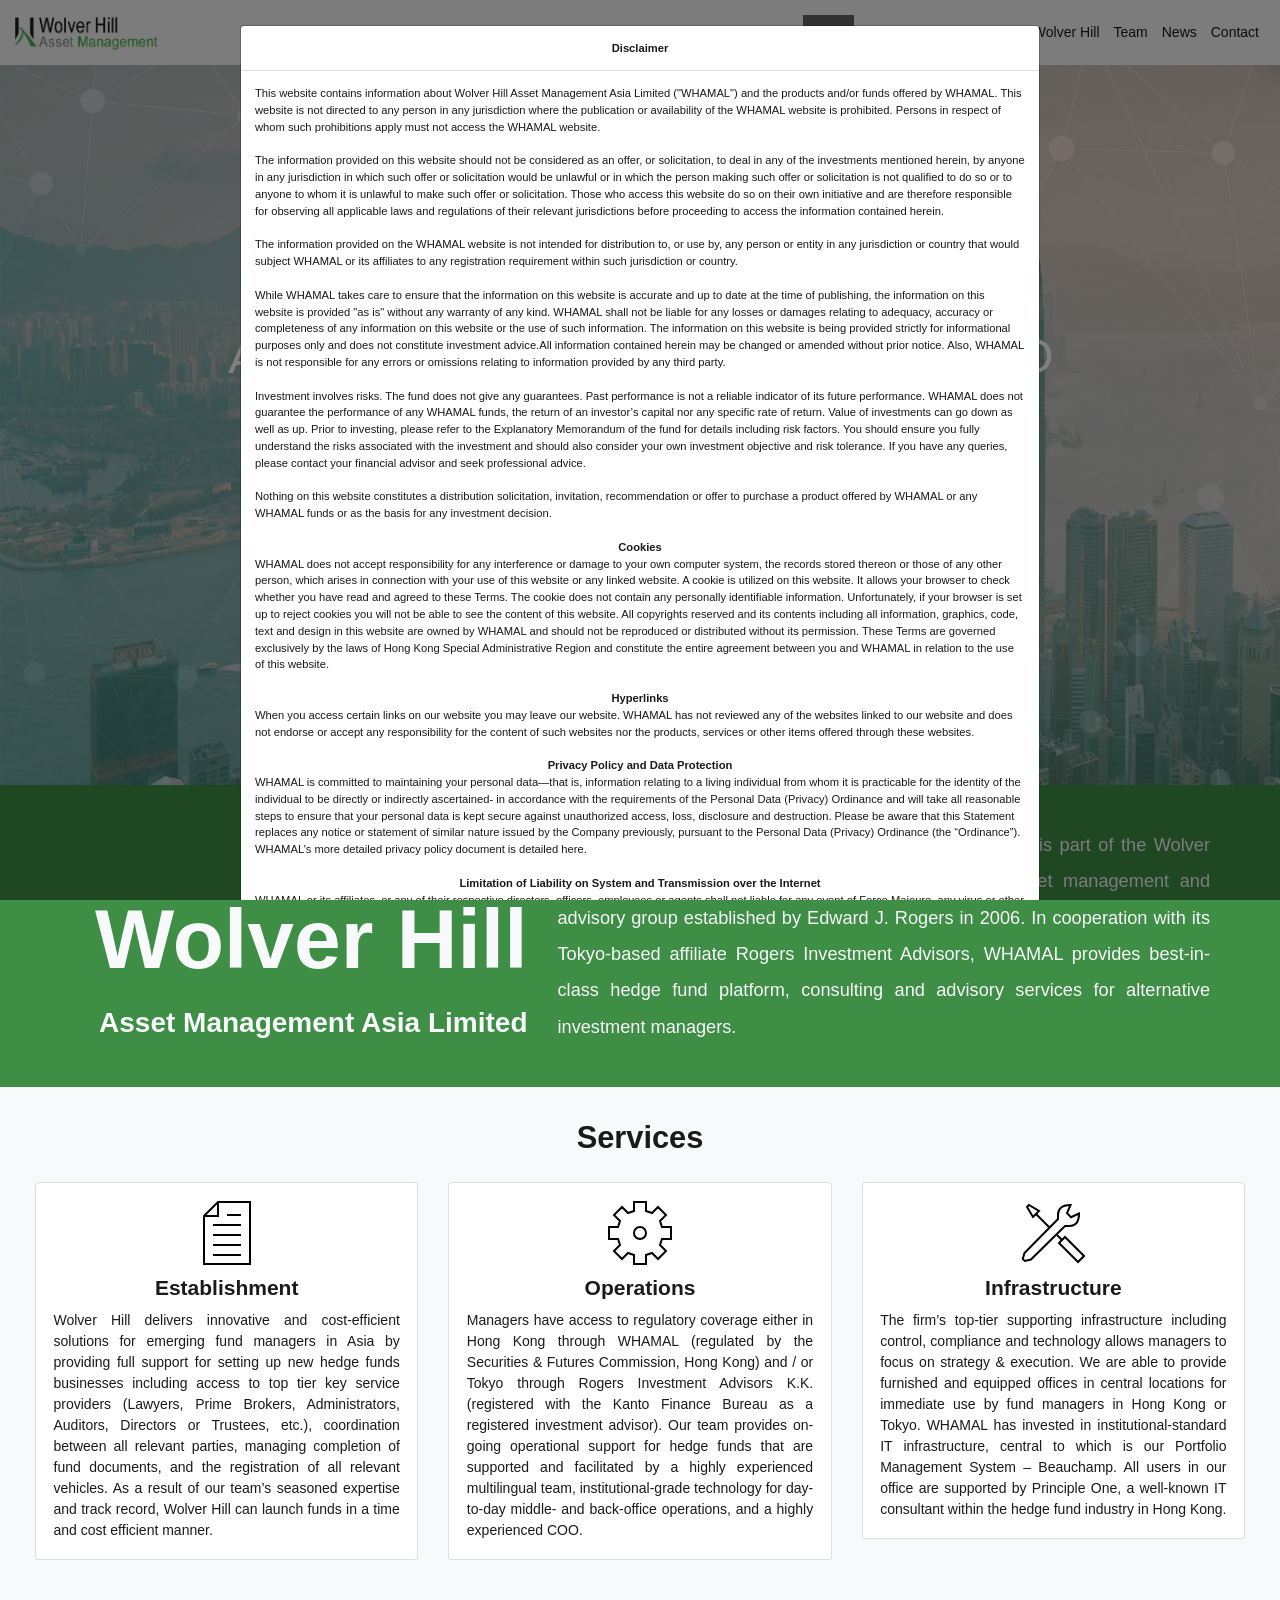
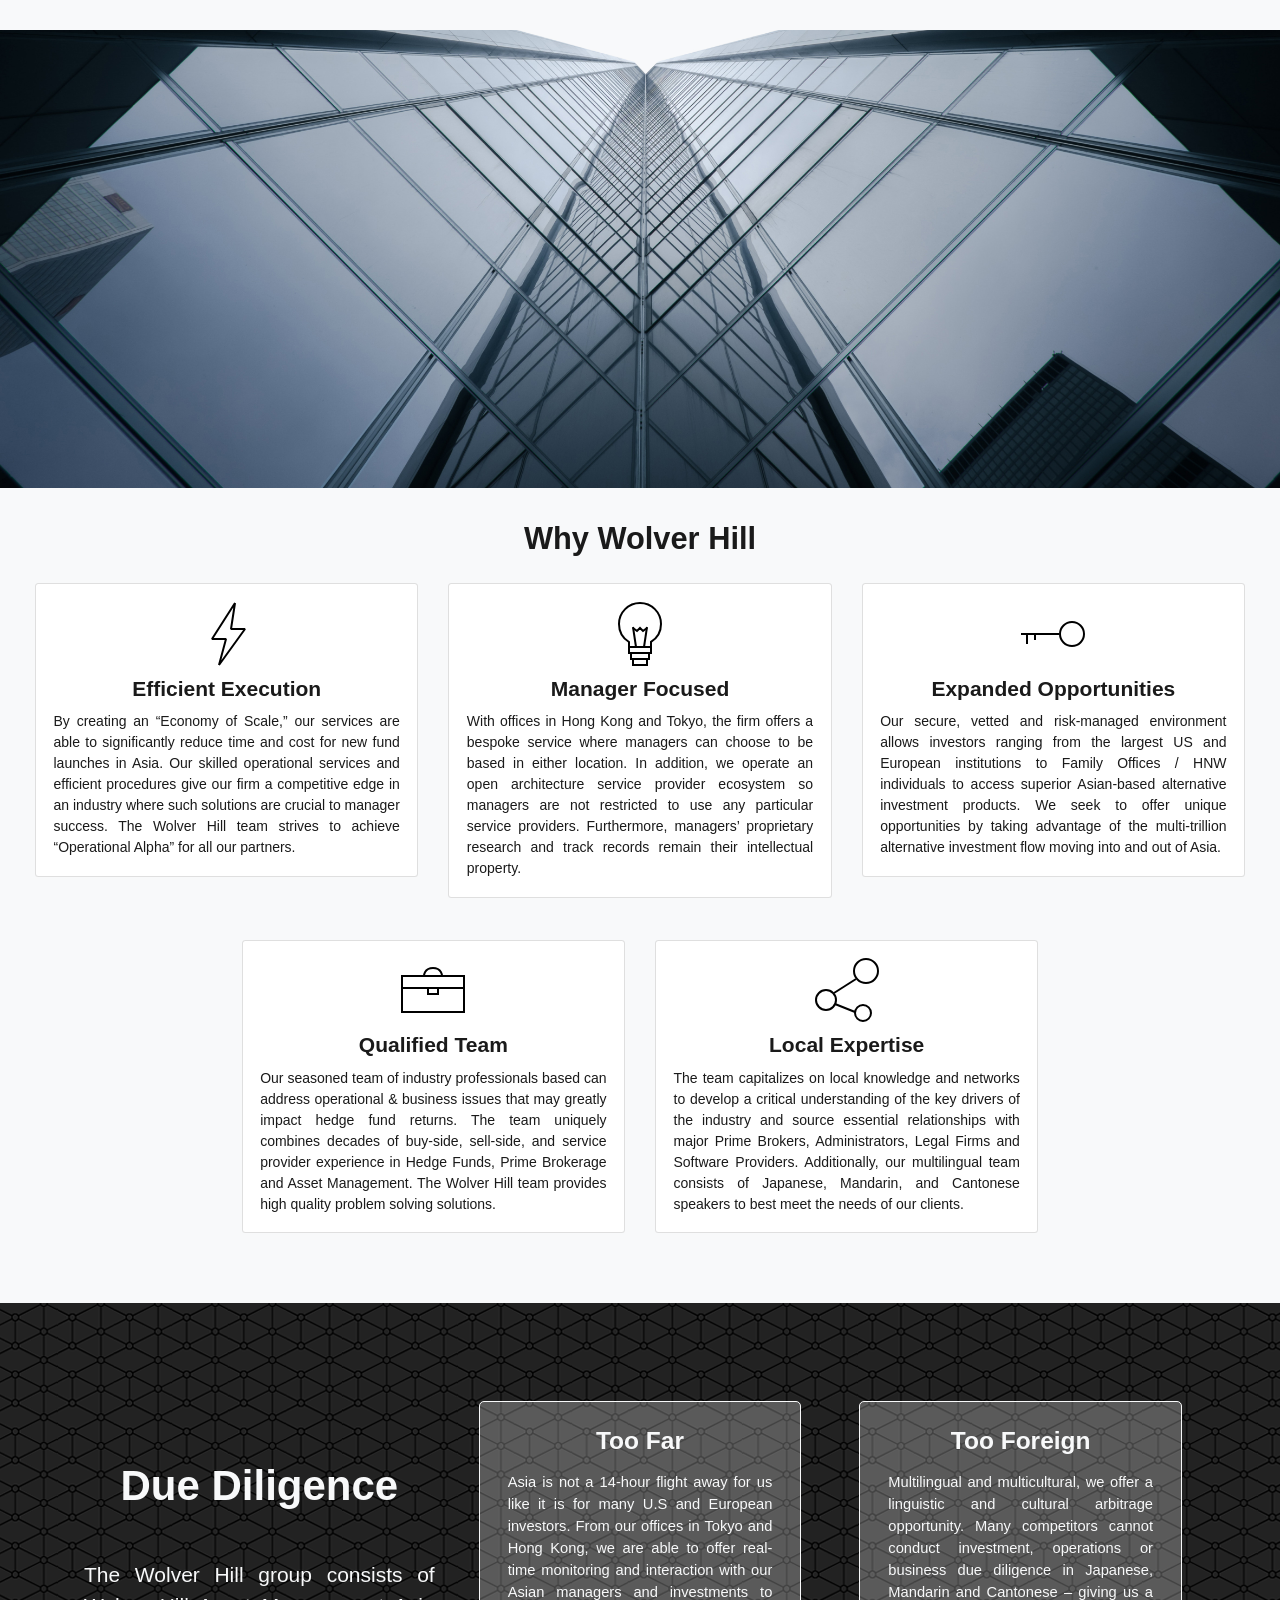
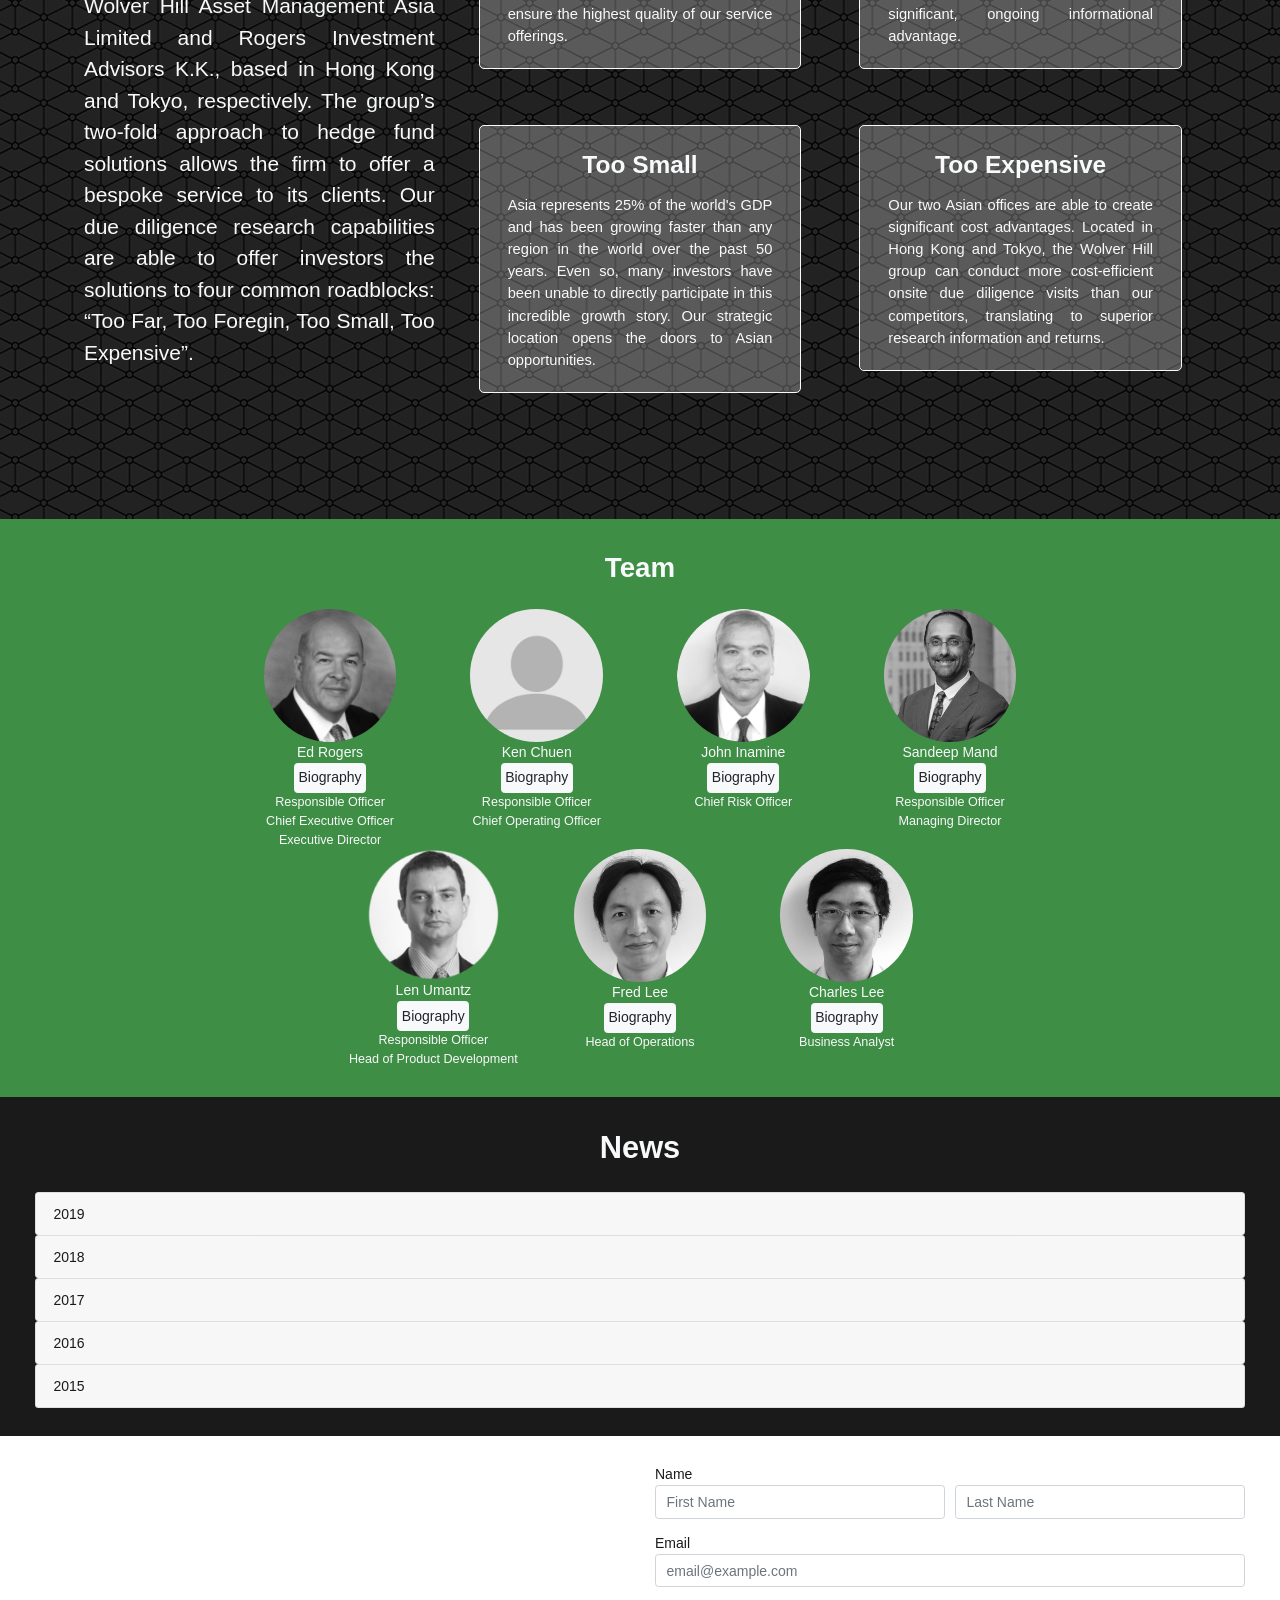
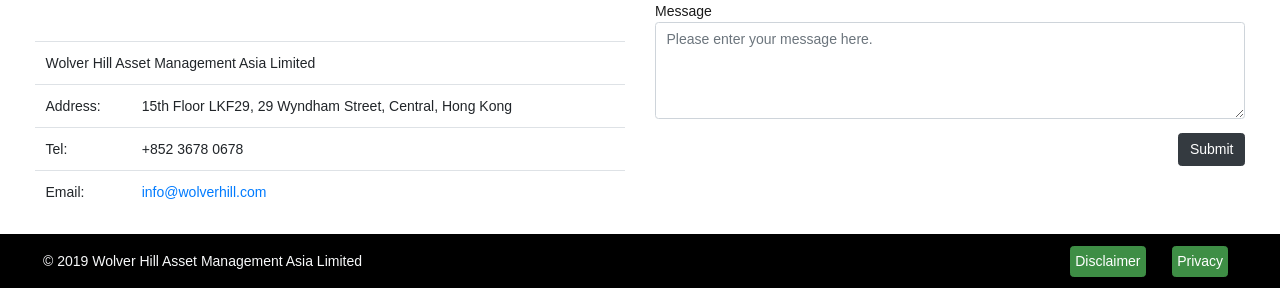
==== commit 5b70477a: "Updated websitewebsite: responsive, new information; new colors" ====
--- a/index.html
+++ b/index.html
@@ -21,7 +21,7 @@
     
     <header>
         <!-- Navigation bar -->
-        <nav class="navbar fixed-top navbar-expand-lg navbar-light bg-light">
+        <nav id="navbar" class="navbar fixed-top navbar-expand-lg navbar-light bg-light">
             
             <!-- Logo -->
             <a class="navbar-brand">
@@ -41,22 +41,22 @@
                         <a class="nav-link" href="#section-1">Home <span class="sr-only">(current)</span></a>
                     </li>
                     <li class="nav-item active">
-                        <a class="nav-link" href="section-2">Overview <span class="sr-only">(overview)</span></a>
+                        <a class="nav-link" href="#section-2">Overview <span class="sr-only">(overview)</span></a>
                     </li>
                     <li class="nav-item active">
-                        <a class="nav-link" href="section-3">Services <span class="sr-only">(services)</span></a>
+                        <a class="nav-link" href="#section-3">Services <span class="sr-only">(services)</span></a>
                     </li>
                     <li class="nav-item active">
-                        <a class="nav-link" href="section-4">Why Wolver Hill <span class="sr-only">(why wolver hill)</span></a>
+                        <a class="nav-link" href="#section-4">Why Wolver Hill <span class="sr-only">(why wolver hill)</span></a>
                     </li>
                     <li class="nav-item active">
-                        <a class="nav-link" href="section-5">Team <span class="sr-only">(team)</span></a>
+                        <a class="nav-link" href="#section-5">Team <span class="sr-only">(team)</span></a>
                     </li>
                     <li class="nav-item active">
-                        <a class="nav-link" href="section-6">News <span class="sr-only">(news)</span></a>
+                        <a class="nav-link" href="#section-6">News <span class="sr-only">(news)</span></a>
                     </li>
                     <li class="nav-item active">
-                        <a class="nav-link" href="section-7">Contact <span class="sr-only">(contact)</span></a>
+                        <a class="nav-link" href="#section-7">Contact <span class="sr-only">(contact)</span></a>
                     </li>
                 </ul>
             </div>
@@ -64,31 +64,29 @@
     </header>
     
     <!-- Body -->
-    <body>
+    <body data-spy="scroll" data-target="#navbar" offset="64.74">
         <!-- Landing -->
-<!--
         <div id="section-1"></div>
         <div id="landing">
-            <img class="img-fluid" src="images/splash.jpg">
-        </div>
--->
+            <img class="img-fluid" src="images/landing.jpg">
+        </div>
    
         <!-- Overview -->
         <div id="section-2"></div>
         <div id="overview" class="container-fluid new-section">
             <div class="row h-100">
-                <div class="col-md-6 align-self-center" >
+                <div class="col-md-5 align-self-center">
                     <div class="row">
-                        <div class="col text-md-right text-center overview-left-text" style="font-size: 1.75em">Welcome to</div>
+                        <div class="col text-md-right text-center overview-left-text o-1">Welcome to</div>
                     </div>
                     <div class="row text-right">
-                        <div class="col text-md-right text-center overview-left-text" style="font-size: 3.52em">Wolver Hill</div>
+                        <div class="col text-md-right text-center overview-left-text o-2">Wolver Hill</div>
                     </div>
                     <div class="row">
-                        <div class="col text-md-right text-center overview-left-text" style="font-size: 1.22em; ">Asset Management Asia Limited</div>
-                    </div>
-                </div>
-                <div class="col-md-6 text-justify align-self-center">
+                        <div class="col text-md-right text-center overview-left-text o-3">Asset Management Asia Limited</div>
+                    </div>
+                </div>
+                <div class="col-md-7 text-justify align-self-center overview-body">
                     Wolver Hill Asset Management Asia Limited (“WHAMAL”) is part of the Wolver Hill group – an Asia-focused alternative investment asset management and advisory group established by Edward J. Rogers in 2006. In cooperation with its Tokyo-based affiliate Rogers Investment Advisors, WHAMAL provides best-in-class hedge fund platform, consulting and advisory services for alternative investment managers.
                 </div>
             </div>
@@ -112,7 +110,7 @@
                             </div>
                             <div class="row">
                                 <div class="col text-justify">
-                                    Our platform delivers innovative and cost-efficient solutions for emerging fund managers in Asia by providing full support for setting up new hedge funds businesses including the selection of top tier key service providers (Lawyers, Prime Brokers, Administrators, Directors or Trustees, etc.), coordination between all relevant parties, managing completion of fund documents, and the registration of all relevant vehicles. As a result of our team’s seasoned expertise and track record, can launch funds in a time and cost efficient manner.
+                                    Wolver Hill delivers innovative and cost-efficient solutions for emerging fund managers in Asia by providing full support for setting up new hedge funds businesses including access to top tier key service providers (Lawyers, Prime Brokers, Administrators, Auditors, Directors or Trustees, etc.), coordination between all relevant parties, managing completion of fund documents, and the registration of all relevant vehicles. As a result of our team’s seasoned expertise and track record, Wolver Hill can launch funds in a time and cost efficient manner.
                                 </div>
                             </div>
                         </div>
@@ -129,7 +127,7 @@
                             </div>
                             <div class="row">    
                                 <div class="col text-justify">
-                                    Managers have access to our regulatory coverage either in Hong Kong through WHAMAL (licensed by the Hong Kong SFC) and / or Tokyo through Rogers Investment Advisors K.K. (registered with the Kanto Finance Bureau as a registered investment advisor). Our team provides on-going operational support for hedge funds. These services are supported and facilitated by a highly experienced team, institutional-grade technology for day-to-day middle- and back-office operations, outsourced COO-level support, and a multilingual team. 
+                                    Managers have access to regulatory coverage either in Hong Kong through WHAMAL (regulated by the Securities &amp; Futures Commission, Hong Kong) and / or Tokyo through Rogers Investment Advisors K.K. (registered with the Kanto Finance Bureau as a registered investment advisor). Our team provides on-going operational support for hedge funds that are supported and facilitated by a highly experienced multilingual team, institutional-grade technology for day-to-day middle- and back-office operations, and a highly experienced COO. 
                                 </div>
                             </div>
                         </div>
@@ -146,7 +144,7 @@
                             </div>
                             <div class="row">
                                 <div class="col text-justify">
-                                    The firm’s top-tier supporting infrastructure including control, compliance and technology allows managers to focus on strategy execution. We can provide fully furnished and equipped offices in central locations for immediate use by fund managers in Hong Kong or Tokyo. WHAMAL has also invested in institutional-standard IT infrastructure, including a cloud-based Portfolio Management System – Beauchamp. All users in our office are supported by Principle One, a well-known IT consultant in the hedge fund industry in Hong Kong.
+                                    The firm’s top-tier supporting infrastructure including control, compliance and technology allows managers to focus on strategy &amp; execution. We are able to provide furnished and equipped offices in central locations for immediate use by fund managers in Hong Kong or Tokyo. WHAMAL has invested in institutional-standard IT infrastructure, central to which is our Portfolio Management System – Beauchamp. All users in our office are supported by Principle One, a well-known IT consultant within the hedge fund industry in Hong Kong.
                                 </div>
                             </div>
                         </div>
@@ -172,7 +170,7 @@
                 <div class="col-lg-4">
                     <div class="card">
                         <div class="card-body">
-                            <img class="mx-auto d-block card-icon" src="images/icons/SVG/basic_world.svg" alt="">
+                            <img class="mx-auto d-block card-icon" src="images/icons/SVG/basic_bolt.svg" alt="">
                             <div class="row">
                                 <div class="col service">
                                     Efficient Execution
@@ -180,7 +178,7 @@
                             </div>
                             <div class="row">
                                 <div class="col text-justify">
-                                    By creating an “Economy of Scale,” our services significantly reduce time and cost for new fund launches in Asia. The high standard and efficiency of our operational services and procedures gives us a competitive edge in an industry in which these such solutions are crucial to manager success. Our team strives to achieve “operational alpha” for large- and small-scale managers. 
+                                    By creating an “Economy of Scale,” our services are able to significantly reduce time and cost for new fund launches in Asia. Our skilled operational services and efficient procedures give our firm a competitive edge in an industry where such solutions are crucial to manager success. The Wolver Hill team strives to achieve “Operational Alpha” for all our partners.
                                 </div>
                             </div>
                         </div>
@@ -197,7 +195,7 @@
                             </div>
                             <div class="row">
                                 <div class="col text-justify">
-                                    With offices in Hong Kong and Tokyo, the firm offers a bespoke service. Managers can choose to be based in either location. In addition, managers are not restricted to any particular service providers, including Fund Administrators, Trade Execution Systems or 3rd Party Marketers. Furthermore, managers’ proprietary research remains their intellectual property.
+                                    With offices in Hong Kong and Tokyo, the firm offers a bespoke service where managers can choose to be based in either location. In addition, we operate an open architecture service provider ecosystem so managers are not restricted to use any particular service providers. Furthermore, managers’ proprietary research and track records remain their intellectual property.
                                 </div>
                             </div>
                         </div>
@@ -206,7 +204,7 @@
                 <div class="col-lg-4">
                     <div class="card">
                         <div class="card-body">
-                            <img class="mx-auto d-block card-icon" src="images/icons/SVG/basic_case.svg" alt="">
+                            <img class="mx-auto d-block card-icon" src="images/icons/SVG/basic_key.svg" alt="">
                             <div class="row">
                                 <div class="col service">
                                     Expanded Opportunities
@@ -214,7 +212,7 @@
                             </div>
                             <div class="row">
                                 <div class="col text-justify">
-                                    Our secure, vetted and risk-managed environment allows investors ranging from the largest US and European institutions to family offices/HNW individuals to access superior Asian-based alternative investment products. We seek to offer unique opportunities by taking advantage of the multi-trillion alternative investment flow moving into and out of Asia.
+                                    Our secure, vetted and risk-managed environment allows investors ranging from the largest US and European institutions to Family Offices / HNW individuals to access superior Asian-based alternative investment products. We seek to offer unique opportunities by taking advantage of the multi-trillion alternative investment flow moving into and out of Asia.
                                 </div>
                             </div>
                         </div>
@@ -235,7 +233,7 @@
                             </div>
                             <div class="row">
                                 <div class="col text-justify">
-                                    Operational issues that can greatly impact hedge fund manager returns behind the scenes can be addressed by our seasoned team of industry professionals based in Asia. The team uniquely combines decades of buy-side, sell-side, and service provider experience in Hedge Funds, Prime Brokerage and Asset Management. The Wolver Hill team offers high quality service.
+                                    Our seasoned team of industry professionals based can address operational &amp; business issues that may greatly impact hedge fund returns. The team uniquely combines decades of buy-side, sell-side, and service provider experience in Hedge Funds, Prime Brokerage and Asset Management. The Wolver Hill team provides high quality problem solving solutions.
                                 </div>
                             </div>
                         </div>
@@ -244,7 +242,7 @@
                 <div class="col-lg-4">
                     <div class="card">
                         <div class="card-body">
-                            <img class="mx-auto d-block card-icon" src="images/icons/SVG/basic_case.svg" alt="">
+                            <img class="mx-auto d-block card-icon" src="images/icons/SVG/basic_share.svg" alt="">
                             <div class="row">
                                 <div class="col service">
                                     Local Expertise
@@ -253,6 +251,70 @@
                             <div class="row">
                                 <div class="col text-justify">
                                    The team capitalizes on local knowledge and networks to develop a critical understanding of the key drivers of the industry and source essential relationships with major Prime Brokers, Administrators, Legal Firms and Software Providers. Additionally, our multilingual team consists of Japanese, Mandarin, and Cantonese speakers to best meet the needs of our clients.
+                                </div>
+                            </div>
+                        </div>
+                    </div>
+                </div>
+            </div>
+        </div>
+        
+        <!-- Due Diligence -->
+        <div id="diligence" class="container-fluid new-section">
+            <div class="row">
+                <div class="col-lg-4 align-self-center description">
+                    <div class="row">
+                        <div class="col-12 text-center dd-title">
+                            Due Diligence
+                        </div>
+                    </div>
+                    <div class="row">
+                        <div class="col-12 title-text text-justify">
+                            The Wolver Hill group consists of Wolver Hill Asset Management Asia Limited and Rogers Investment Advisors K.K., based in Hong Kong and Tokyo, respectively. The group’s two-fold approach to hedge fund solutions allows the firm to offer a bespoke service to its clients. Our due diligence research capabilities are able to offer investors the solutions to four common roadblocks: “Too Far, Too Foregin, Too Small, Too Expensive”. 
+                        </div>
+                    </div>
+                </div>
+                <div class="col-lg-8 align-self-center">
+                    <div class="row dd-row">
+                        <div class="col-lg-6">
+                            <div class="dd">
+                                <div class="title">
+                                    Too Far
+                                </div>
+                                <div class="body">
+                                    Asia is not a 14-hour flight away for us like it is for many U.S and European investors. From our offices in Tokyo and Hong Kong, we are able to offer real-time monitoring and interaction with our Asian managers and investments to ensure the highest quality of our service offerings.
+                                </div>
+                            </div>
+                        </div>
+                        <div class="col-lg-6">
+                            <div class="dd">
+                                <div class="title">
+                                    Too Foreign
+                                </div>
+                                <div class="body">
+                                    Multilingual and multicultural, we offer a linguistic and cultural arbitrage opportunity. Many competitors cannot conduct investment, operations or business due diligence in Japanese, Mandarin and Cantonese – giving us a significant, ongoing informational advantage.
+                                </div>
+                            </div>
+                        </div>
+                    </div>
+                    <div class="row dd-row">
+                        <div class="col-lg-6">
+                            <div class="dd">
+                                <div class="title">
+                                    Too Small
+                                </div>
+                                <div class="body">
+                                    Asia represents 25% of the world's GDP and has been growing faster than any region in the world over the past 50 years. Even so, many investors have been unable to directly participate in this incredible growth story. Our strategic location opens the doors to Asian opportunities.
+                                </div>
+                            </div>
+                        </div>
+                        <div class="col-lg-6">
+                            <div class="dd">
+                                <div class="title">
+                                    Too Expensive
+                                </div>
+                                <div class="body">
+                                    Our two Asian offices are able to create significant cost advantages. Located in Hong Kong and Tokyo, the Wolver Hill group can conduct more cost-efficient onsite due diligence visits than our competitors, translating to superior research information and returns.
                                 </div>
                             </div>
                         </div>
@@ -272,47 +334,47 @@
             <div class="row justify-content-center">
                 <div class="col-lg-2 col-md-6 text-center">
                     <img class="mx-auto d-block" src="images/headshots/ed_rogers.jpg" alt="Ed Rogers">
-                    <div>Ed Rogers</div>
+                    <div class="name">Ed Rogers</div>
                     <button type="button" class="btn btn-light" data-toggle="modal" data-target="#ed_bio">Biography</button>
-                    <div>Responsible Officer<br>Chief Executive Officer<br>Executive Director</div>
+                    <div class="team-body">Responsible Officer<br>Chief Executive Officer<br>Executive Director</div>
                 </div>
                 <div class="col-lg-2 col-md-6 text-center">
                     <img class="mx-auto d-block" src="images/headshots/blank-profile.png" alt="Ken Chuen">
-                    <div>Ken Chuen</div>
+                    <div class="name">Ken Chuen</div>
                     <button type="button" class="btn btn-light" data-toggle="modal" data-target="#ken_bio">Biography</button>
-                    <div>Responsible Officer<br>Chief Operating Officer</div>
+                    <div class="team-body">Responsible Officer<br>Chief Operating Officer</div>
                 </div>
                 <div class="col-lg-2 col-md-6 text-center">
                     <img class="mx-auto d-block" src="images/headshots/john-inamine.png" alt="John Inamine">
-                    <div>John Inamine</div>
+                    <div class="name">John Inamine</div>
                     <button type="button" class="btn btn-light" data-toggle="modal" data-target="#john_bio">Biography</button>
-                    <div>Chief Risk Officer</div>
+                    <div class="team-body">Chief Risk Officer</div>
                 </div>
                 <div class="col-lg-2 col-md-6 text-center">
                     <img class="mx-auto d-block" src="images/headshots/sandeep_mand.jpeg" alt="sandeep Mand">
-                    <div>Sandeep Mand</div>
+                    <div class="name">Sandeep Mand</div>
                     <button type="button" class="btn btn-light" data-toggle="modal" data-target="#sandeep_bio">Biography</button>
-                    <div>Responsible Officer<br>Managing Director</div>
+                    <div class="team-body">Responsible Officer<br>Managing Director</div>
                 </div>
             </div>
             <div class="row justify-content-center">
                 <div class="col-lg-2 col-md-6 text-center">
                     <img class="mx-auto d-block" src="images/headshots/len_umantz.png" alt="Len Umantz">
-                    <div>Len Umantz</div>
+                    <div class="name">Len Umantz</div>
                     <button type="button" class="btn btn-light" data-toggle="modal" data-target="#len_bio">Biography</button>
-                    <div>Responsible Officer<br>Head of Product Development</div>
+                    <div class="team-body">Responsible Officer<br>Head of Product Development</div>
                 </div>
                 <div class="col-lg-2 col-md-6 text-center">
-                    <img class="mx-auto d-block" src="images/headshots/blank-profile.png" alt="Fred Lee">
-                    <div>Fred Lee</div>
+                    <img class="mx-auto d-block" src="images/headshots/fred_lee.jpg" alt="Fred Lee">
+                    <div class="name">Fred Lee</div>
                     <button type="button" class="btn btn-light" data-toggle="modal" data-target="#fred_bio">Biography</button>
-                    <div>Head of Operations</div>
+                    <div class="team-body">Head of Operations</div>
                 </div>
                 <div class="col-lg-2 col-md-6 text-center">
-                    <img class="mx-auto d-block" src="images/headshots/blank-profile.png" alt="Charles Lee">
-                    <div>Charles Lee</div>
+                    <img class="mx-auto d-block" src="images/headshots/charles_lee.jpg" alt="Charles Lee">
+                    <div class="name">Charles Lee</div>
                     <button type="button" class="btn btn-light" data-toggle="modal" data-target="#charles_bio">Biography</button>
-                    <div>Business Analyst</div>
+                    <div class="team-body">Business Analyst</div>
                 </div>
             </div>
         </div>
@@ -425,7 +487,7 @@
                         </button>
                     </div>
                     <div class="modal-body">
-                        Lorem ipsum.
+                        Fred joined WHAMAL in 2016 and serves as Operations Manager. Fred previously worked in the Fund Accounting Division of BNY Mellon Alternative Investment Services. His experience encompasses hedge funds, SPVs and FoFs. From 2008 to 2012, he worked in the Client Services Division at J.P. Morgan Asset Management where he oversaw cash management, post-trade risk and valuations. From 2005 until 2008, he began his career at HSBC Transfer Agency Division where he was responsible for monitoring shareholder register and KYC &amp; AML compliance. He holds a Bachelor’s degree in Economics and Finance from the University of Hong Kong and a Master degree in Financial Engineering from the City University of Hong Kong.
                     </div>
                 </div>
             </div>
@@ -1306,10 +1368,10 @@
                         &copy; 2019 Wolver Hill Asset Management Asia Limited
                     </div>
                     <div class="col-lg-1 align-self-center">
-                        <button type="button" class="btn btn-success">Disclaimer</button>
+                        <button type="button" class="btn btn-success" data-toggle="modal" data-target="#disclaimer">Disclaimer</button>
                     </div>
                     <div class="col-lg-1 align-self-center">
-                        <button type="button" class="btn btn-success">Privacy</button>
+                        <button type="button" class="btn btn-success" data-toggle="modal" data-target="#privacy">Privacy</button>
                     </div>
                 </div>
             </div>
@@ -1320,4 +1382,205 @@
         <script src="https://cdnjs.cloudflare.com/ajax/libs/popper.js/1.14.7/umd/popper.min.js" integrity="sha384-UO2eT0CpHqdSJQ6hJty5KVphtPhzWj9WO1clHTMGa3JDZwrnQq4sF86dIHNDz0W1" crossorigin="anonymous"></script>
         <script src="https://stackpath.bootstrapcdn.com/bootstrap/4.3.1/js/bootstrap.min.js" integrity="sha384-JjSmVgyd0p3pXB1rRibZUAYoIIy6OrQ6VrjIEaFf/nJGzIxFDsf4x0xIM+B07jRM" crossorigin="anonymous"></script>
     </body>
+    
+    <!-- Disclaimer Agreement -->
+    <div class="modal fade" id="disclaimer" tabindex="-1" role="dialog" aria-labelledby="disclaimerContent" aria-hidden="true">
+        <div class="modal-dialog modal-dialog cenetered modal-lg" role="document">
+            <div class="modal-content">
+                <div class="modal-header">
+                        <div class="col-12 modal-title text-center" style="font-weight: bold;">
+                            Disclaimer
+                        </div>
+                </div>
+                <div class="modal-body">
+                    <!--<div class="row">
+                        <div class="col-12 text-center">
+                            <a class="d-lg-none" href="#close"><button type="button" class="btn btn-success">Scroll to bottom</button></a>
+                        </div>
+                    </div>-->
+
+                    This website contains information about Wolver Hill Asset Management Asia Limited ("WHAMAL") and the products and/or funds offered by WHAMAL. This website is not directed to any person in any jurisdiction where the publication or availability of the WHAMAL website is prohibited. Persons in respect of whom such prohibitions apply must not access the WHAMAL website.<br><br>
+                    
+                    The information provided on this website should not be considered as an offer, or solicitation, to deal in any of the investments mentioned herein, by anyone in any jurisdiction in which such offer or solicitation would be unlawful or in which the person making such offer or solicitation is not qualified to do so or to anyone to whom it is unlawful to make such offer or solicitation. Those who access this website do so on their own initiative and are therefore responsible for observing all applicable laws and regulations of their relevant jurisdictions before proceeding to access the information contained herein.
+                    <br><br>
+                    
+                    The information provided on the WHAMAL website is not intended for distribution to, or use by, any person or entity in any jurisdiction or country that would subject WHAMAL or its affiliates to any registration requirement within such jurisdiction or country.
+                    <br><br>
+                    
+                    While WHAMAL takes care to ensure that the information on this website is accurate and up to date at the time of publishing, the information on this website is provided "as is" without any warranty of any kind. WHAMAL shall not be liable for any losses or damages relating to adequacy, accuracy or completeness of any information on this website or the use of such information. The information on this website is being provided strictly for informational purposes only and does not constitute investment advice.All information contained herein may be changed or amended without prior notice. Also, WHAMAL is not responsible for any errors or omissions relating to information provided by any third party.
+                    <br><br>
+
+                    Investment involves risks. The fund does not give any guarantees. Past performance is not a reliable indicator of its future performance. WHAMAL does not guarantee the performance of any WHAMAL funds, the return of an investor’s capital nor any specific rate of return. Value of investments can go down as well as up. Prior to investing, please refer to the Explanatory Memorandum of the fund for details including risk factors. You should ensure you fully understand the risks associated with the investment and should also consider your own investment objective and risk tolerance. If you have any queries, please contact your financial advisor and seek professional advice.
+                    <br><br>
+
+                    Nothing on this website constitutes a distribution solicitation, invitation, recommendation or offer to purchase a product offered by WHAMAL or any WHAMAL funds or as the basis for any investment decision.
+                    <br><br>
+
+                    <div class="section">Cookies</div>
+                    WHAMAL does not accept responsibility for any interference or damage to your own computer system, the records stored thereon or those of any other person, which arises in connection with your use of this website or any linked website. A cookie is utilized on this website. It allows your browser to check whether you have read and agreed to these Terms. The cookie does not contain any personally identifiable information. Unfortunately, if your browser is set up to reject cookies you will not be able to see the content of this website. All copyrights reserved and its contents including all information, graphics, code, text and design in this website are owned by WHAMAL and should not be reproduced or distributed without its permission. These Terms are governed exclusively by the laws of Hong Kong Special Administrative Region and constitute the entire agreement between you and WHAMAL in relation to the use of this website.
+                    <br><br>
+
+                    <div class="section">Hyperlinks</div>
+                    When you access certain links on our website you may leave our website. WHAMAL has not reviewed any of the websites linked to our website and does not endorse or accept any responsibility for the content of such websites nor the products, services or other items offered through these websites.
+                    <br><br>
+
+                    <div class="section">Privacy Policy and Data Protection</div>
+                    WHAMAL is committed to maintaining your personal data—that is, information relating to a living individual from whom it is practicable for the identity of the individual to be directly or indirectly ascertained- in accordance with the requirements of the Personal Data (Privacy) Ordinance and will take all reasonable steps to ensure that your personal data is kept secure against unauthorized access, loss, disclosure and destruction. Please be aware that this Statement replaces any notice or statement of similar nature issued by the Company previously, pursuant to the Personal Data (Privacy) Ordinance (the “Ordinance”). WHAMAL’s more detailed privacy policy document is detailed here.
+                    <br><br>
+
+                    <div class="section">Limitation of Liability on System and Transmission over the Internet</div>
+                    WHAMAL or its affiliates, or any of their respective directors, officers, employees or agents shall not liable for any event of Force Majeure, any virus or other harmful component affecting the website or any server that operates it, any interception of data or communications in connection with the public nature of the internet, any problems or technical malfunction of any telephone network or lines, computer online systems, servers or providers, computer equipment, software failure of any email or entry to be received on account of technical problems or traffic congestion on the Internet, telephone lines or at any website, or any combination thereof, including any loss of opportunities or profit arising from any time delay, system disruption or interruption, transmission blackout, delayed transmission or any incorrect data transmission, or any injury or damage to the computer or other electronic devices or property of any person accessing their website or any other person related to or resulting from accessing this website or downloading any materials from this website.
+                    <br><br>
+
+                    <div class="section">By clicking on "Accept", you confirm that you have read, understood and agreed to the above terms of use.</div>
+                    Wolver Hill Asset Management Asia Limited is regulated by the Securities and Futures Commission of Hong Kong. This website has not been reviewed by the Securities and Futures Commission of Hong Kong and may contain information of non-SFC authorized funds. Issued by Wolver Hill Asset Management Asia Limited.
+                    <br><br>
+                    
+                    <div class="row">
+                        <div class="col-12 text-center">
+                            <button type="button" class="btn btn-success" data-dismiss="modal">Accept</button>
+                        </div>
+                    </div>
+                </div>
+            </div>
+        </div>
+    </div>
+    
+    <!-- Privacy Agreement -->
+    <div class="modal fade" id="privacy" tabindex="-1" role="dialog" aria-labelledby="privacyContent" aria-hidden="true">
+        <div class="modal-dialog modal-dialog-centered modal-lg" role="document">
+            <div class="modal-content">
+                <div class="modal-header">
+                    <div class="col align-self-center modal-title text-center" style="font-weight: bold">
+                        Privacy
+                    </div>
+                    <button type="button" class="close" data-dismiss="modal" aria-labelledby="Close">
+                        <span aria-hidden="true">&times;</span>
+                    </button>
+                </div>
+                <div class="modal-body">
+                    <div class="section">Wolver Hill Asset Management Asia Limited Personal Information Collection Statement Relating to the Hong Kong Personal Data (Privacy) Ordinance (Chapter 486 of the Laws of Hong Kong).</div>
+
+                    <strong>Wolver Hill Asset Management Asia Limited</strong> (the “Company”) is committed to maintaining your personal data—that is, information relating to a living individual from whom it is practicable for the identity of the individual to be directly or indirectly ascertained- in accordance with the requirements of the Personal Data (Privacy) Ordinance and will take all reasonable steps to ensure that your personal data is kept secure against unauthorized access, loss, disclosure and destruction. Please be aware that this Statement replaces any notice or statement of similar nature issued by the Company previously, pursuant to the Personal Data (Privacy) Ordinance (the “Ordinance”).
+                    <br><br>
+
+                    <div class="section">Obligation to Disclose Personal Data</div>
+                    Unless otherwise stated, you must supply personal data requested by us in connection with the opening or continuation of accounts with us by you or by companies related to you, the provision of services or products by us, or the use of certain features of our website, such as the submission of applications for employment. Failure to supply such data may result in the Company being unable to open or maintain such account(s) or provide services or products to you or companies related to you or to process an employment application as we may not have sufficient information.<br><br>
+
+                    <div class="section">The purposes and retention of the information:</div>
+
+                    <ol>
+                        <li>
+                             From time to time, it is necessary for clients and various other individuals (“data subjects”) to supply the Company with data in connection with various matters such as account opening or continuations, or provision of services to clients and other individuals or compliance with any laws or guidelines issued by regulatory or other authorities.
+                        </li>
+                        <li>
+                            Such data may include, but not limited to, data collected from data subjects in the ordinary course of the continuation of the company’s relationship with them, for example, when clients open account, write cheques, transfer funds, effect transactions, attend seminar/events or generally communicate verbally or in writing with the Company.
+                        </li>
+                        <li>
+                            The purposes for which data relating to a data subject may be used will vary depending on the nature of data subject’s relationship with the Company. They may comprise any or all of the following purposes:
+                            <ul>
+                                <li>The processing of application for an account with the Company;
+                                </li>
+                                <li>The daily operation of the services
+                                </li>
+                                <li>
+                                    Marketing financial services or related products
+                                </li>
+                                <li>
+                                    Meeting the disclosure and compliance requirements under any laws or regulatory requirements applicable to the Company
+                                </li>
+                                <li>
+                                    Evaluating the candidacy of applicants for employment, and, where an application is successful, all aspects of our human resources functions
+                                </li>
+                            </ul>
+                        </li>
+                        <li>
+                            All personal data, whether provided by you or another person, and whether provided before or after the date you receive this statement, may be provided to, exchanged with or transferred to, in the following circumstances as we may consider necessary whether the recipients are inside of or external to Hong Kong.
+                            <ul>
+                                <li>
+                                    Third party disclosures may include sharing such information with non-affiliated companies who perform support services on our behalf including those that provide professional, legal or accounting advice to the Company.
+                                </li>
+                                <li>We may also disclose your personal information to fulfil your instruction or pursuant to your express consent.
+                                </li>
+                                <li>
+                                    In the case of applicants for employment or current employees, we may provide applicants’ personal data to entities that provide services to us relating to human resources processes (which may include pre-employment or other background checking).
+                                </li>
+                                <li>
+                                    Finally, under limited circumstances, your personal information may be disclosed to third parties as permitted by, or to comply with, applicable laws and regulations.
+                                </li>
+                            </ul>
+                        </li>
+                    </ol>
+
+                    <strong>Use of Data in Direct Marketing:</strong>
+                    <ol>
+                        <li>
+                            The Company intends to use the data subject’s data in direct marketing and the Company requires the data subject’s consent (which includes an indication of no objection) for that purpose. The specific requirement regarding data subject’s consent (which includes an indication of no objection) under Part VIA of the Personal Data (Privacy) Ordinance 2012 shall take effect from 1st April 2013.
+                        </li>
+                        <li>
+                            Pursuant to the Ordinance, direct marketing activities conducted by the Company may include but not limited to the following:
+                            <ul>
+                                <li>
+                                    offering, or advertising of the availability, of goods, facilities or services; or
+                                </li>
+                                <li>
+                                    sending information or goods, addressed to specific persons by name, by mail, fax, electronic mail or other means of communication; or
+                                </li>
+                                <li>
+                                    making telephone calls to specific person.
+                                </li>
+                            </ul>
+                        </li>
+                        <li>
+                            In this connection, please note that: the name, contact details, products and services portfolio information, transaction pattern and behaviour, financial background and demographic data of the data subject held by the Company from time to time may be used by the Company in direct marketing.
+                        </li>
+                        <li>
+                            In addition to marketing services, products the Company is allowed to provide, the Company also intends to provide the data collected from data subjects to third parties (as permitted by, or to comply with, applicable laws and regulations) for use by them in marketing those services, products and subjects, and the Company requires the data subject’s written consent (which includes an indication of no objection) for that purpose.
+                        </li>
+                        <li>
+                            If data subject does not wish the Company to use or provide to other persons his data for use in direct marketing as described above, the data subject may exercise his opt-out right by notifying the Company.
+                        </li>
+                    </ol>
+
+                    <strong>Under the Ordinance, any individual has the right:</strong>
+
+                    <ol>
+                        <li>
+                            To check whether the Company holds data about him or her, and of access to such data;
+                        </li>
+                        <li>
+                            To require the Company to correct any data relating to him or her which is accurate
+                        </li>
+                        <li>
+                             To object to the use of his/her personal data for marketing purposes and the Company shall not use his/her personal data for marketing purposes after he/she communicates his/her objection to the Company.
+                        </li>
+                    </ol>
+                   
+                    The holder of the personal data may requests to access to data or correction data. Such a request to be addressed as follows:
+                    <br><br>
+
+                    The Compliance Officer<br>
+                    Wolver Hill Asset Management Asia Limited<br>
+                    15th Floor LKF 29<br>
+                    29 Wyndham St, Central, Hong Kong
+                    <br><br>
+
+                    Nothing in this statement shall limit the rights of any data subject under the Ordinance.
+                </div>
+            </div>
+        </div>
+    </div>
+    
+    <!-- jQuery -->
+    <script type="text/javascript">
+        /* Shows disclaimer at startup */
+        $(document).ready(function() {
+            $("#disclaimer").modal('show');
+        })
+        
+        /* Hides dropdown navbar after link is clicked */
+        $(document).on('click', function() {
+            $('#navbarCollapse').collapse('hide');
+        })
+    </script>
 </html>
--- a/assets/custom.css
+++ b/assets/custom.css
@@ -1,12 +1,24 @@
 /* Global */
 :root {
-    --wh-green: #4eb055;
+    --wh-green: #3e8e45;
     --light-gray: rgb(248, 249, 250);
     --dark: #1a1a1a;
+    --navbar-height: 64.74px;
+}
+
+html {
+    font-size: 14px;
 }
 
 body {
-    padding-top: 74px;
+    position: relative;
+    padding-top: var(--navbar-height);
+    color: var(--dark);
+}
+
+#section-1, #section-2, #section-3, #section-4, #section-5, #section-6, #section-7 {
+    padding-top: var(--navbar-height);
+    margin-top: calc(-1 * var(--navbar-height));
 }
 
 .new-section {
@@ -19,8 +31,18 @@
     padding-bottom: 1.5rem;
 }
 
+.btn-success {
+    background-color: var(--wh-green);
+    border-color: var(--wh-green);
+}
+
 .navbar-brand img {
     height: 3rem;
+}
+
+.navbar-light .navbar-nav .nav-link.active {
+    background-color: rgba(0, 0, 0, 0.6);
+    color: var(--light-gray);
 }
 
 /* Landing */
@@ -33,10 +55,75 @@
     min-height: 100%;
     background-color: var(--wh-green);
     color: var(--light-gray);
-}
-
-.overview-left-text {
-    font-weight: bold;
+    padding: 3rem 5rem;
+}
+
+.o-1 {
+    font-size: 3rem;
+    font-weight: 300;
+    margin-bottom: -1rem;
+}
+
+.o-2 {
+    font-size: 6rem;
+    font-weight: 700;
+}
+
+.o-3 {
+    font-size: 2rem;
+    font-weight: 600;
+}
+
+#overview .overview-body {
+    font-size: 1.3rem;
+    font-weight: 300;
+    line-height: 2;
+}
+
+@media screen and (max-width: 767.98px) {
+    .o-1 {
+        font-size: 2rem;
+        font-weight: 300;
+    }
+    
+    .o-2 {
+        font-size: 4rem;
+        font-weight: 500;
+    }
+    
+    .o-3 {
+        font-size: 1.25rem;
+        font-weight: 500;
+    }
+    
+    #overview .overview-body {
+        padding-top: 2rem;
+        font-size: 1.05rem;
+    }
+}
+
+@media screen and (max-width: 991.98px) {
+    .overview-body {
+        font-size: 0.95rem;
+        font-weight: 200;
+        line-height: 1.85;
+    }
+    
+    .o-1 {
+        font-size: 2.5rem;
+        font-weight: 250;
+        margin-bottom: -1rem;
+    }
+    
+    .o-2 {
+        font-size: 5rem;
+        font-weight: 500;
+    }
+    
+    .o-3 {
+        font-size: 1.5rem;
+        font-weight: 400;
+    }
 }
 
 /* Services */
@@ -56,10 +143,32 @@
     margin-bottom: 3rem;
 }
 
+@media screen and (max-width: 767.98px) {
+    #services .card {
+        margin-bottom: 2rem;
+        font-size: 1.05rem;
+    }
+    
+    #services img {
+        width: 20%;
+    }
+}
+
+@media screen and (max-width: 991.98px) {
+    .new-section {
+        padding: 2.5rem 7.5rem; 
+    }
+    
+    #services .card {
+        margin-bottom: 1rem;
+    }
+}
+
 /* Separator */
 #separator {
     
 }
+
 /*
 #separator img {
     width: 100vw;
@@ -75,10 +184,116 @@
     margin-bottom: 3rem;
 }
 
+@media screen and (max-width: 767.98px) {
+    #why .card {
+        margin-bottom: 2rem;
+        font-size: 1.05rem;
+    }
+    
+    #why img {
+        width: 20%;
+    }
+}
+
+@media screen and (max-width: 991.98px) {
+    #why .card {
+        margin-bottom: 1rem;
+    }
+}
+
+/* Due Diligence */
+
+#diligence {
+    padding: 6rem;
+    background-image: url("/images/connectwork.png");
+    background-repeat: repeat;
+    color: var(--light-gray);
+}
+
+#diligence .dd-title {
+    font-weight: bold;
+    font-size: 3rem;
+    padding-bottom: 3rem;
+}
+
+#diligence .title-text {
+    font-weight: 200;
+    font-size: 1.5rem;
+}
+
+#diligence .dd {
+    border-width: 1px;
+    border-style: solid;
+    border-radius: 5px;
+    margin: 1rem;
+    background-color: rgba(255, 255, 255, 0.25);
+}
+
+#diligence .dd-row {
+    padding-bottom: 2rem;
+}
+
+#diligence .title {
+    padding: 1.5rem 1.5rem 0.75rem 1.5rem;
+    font-weight: bold;
+    font-size: 1.75rem;
+    text-align: center;
+}
+
+#diligence .body {
+    padding: 0 2rem 1.5rem 2rem;
+    text-align: justify;
+    font-size: 1.05rem;
+    font-weight: 250;
+}
+
+@media screen and (max-width: 767.98px) {
+    #diligence {
+        padding: 3rem;
+    }
+    
+    #diligence .dd-title {
+        padding-bottom: 1rem;
+    }
+    
+    #diligence .title-text {
+        font-size: 1.15rem;
+        padding-bottom: 1rem;
+    }
+    
+    #diligence .dd-row {
+        padding-bottom: 0;
+    }
+    
+    #diligence .body {
+        padding: 0 1rem 1rem 1rem;
+        font-size: 1.15rem;
+    }
+}
+
+@media screen and (max-width: 991.98px) {
+    #diligence .title-text {
+        padding-bottom: 2rem;
+    }
+    
+    #diligence .dd-row {
+        padding-bottom: 0;
+    }
+    
+    #diligence .title {
+        font-size: 2rem;
+    }
+    
+    #diligence .body {
+        font-size: 1.5rem;
+    }
+}
+
 /* Team */
 #team {
     background-color: var(--wh-green);
     color: var(--light-gray);
+    font-size: 0.9em;
 }
 
 #team img {
@@ -87,15 +302,63 @@
     filter: grayscale(100%);
 }
 
-@media screen and (max-width: 768px) {
+#team button {
+    padding: 0.25rem;
+}
+
+#team .name {
+    font-weight: 500;
+    font-size: 1rem;
+}
+
+@media screen and (max-width: 767.98px) {
     #team .col-md-6 {
         padding: 0.5rem;
+    }
+    
+    #team img {
+        width: 50%;
+    }
+    
+    #team .name {
+        font-size: 1.5rem;
+    }
+    
+    #team button {
+        margin: 0.25rem;
+    }
+    
+    #team .team-body {
+        font-size: 1.25rem;
+        font-weight: 200;
+        padding-bottom: 0.35rem;
+    }
+}
+
+@media screen and (max-width: 991.98px) {
+    #team .name {
+        font-size: 2rem;
+    }
+    
+    #team button {
+        font-size: 1.35rem;
+        margin: 0.35rem;
+    }
+    
+    #team .team-body {
+        font-size: 1.5rem;
+        font-weight: 250;
+        padding-bottom: 1rem;
     }
 }
 
 /* News */
 #news {
     background-color: var(--dark);
+}
+
+#news .card {
+    cursor: pointer;
 }
 
 /* Contact */
@@ -104,7 +367,7 @@
     color: var(--dark);
 }
 
-@media screen and (max-width: 768px) {
+@media screen and (max-width: 767.98px) {
     #contact table {
         margin-bottom: 10rem;
     }
@@ -118,5 +381,23 @@
 
 #footer button {
     margin: 0.5rem;
-}
+    padding: 0.3rem;
+}
+
+#disclaimer {
+    font-size: 0.8rem;
+}
+
+#disclaimer .section {
+    font-weight: bold;
+    text-align: center;
+}
+
+#privacy {
+    font-size: 0.7rem;
+}
+
+#privacy .section {
+    font-weight: bold;
+    text-align: center;
 }
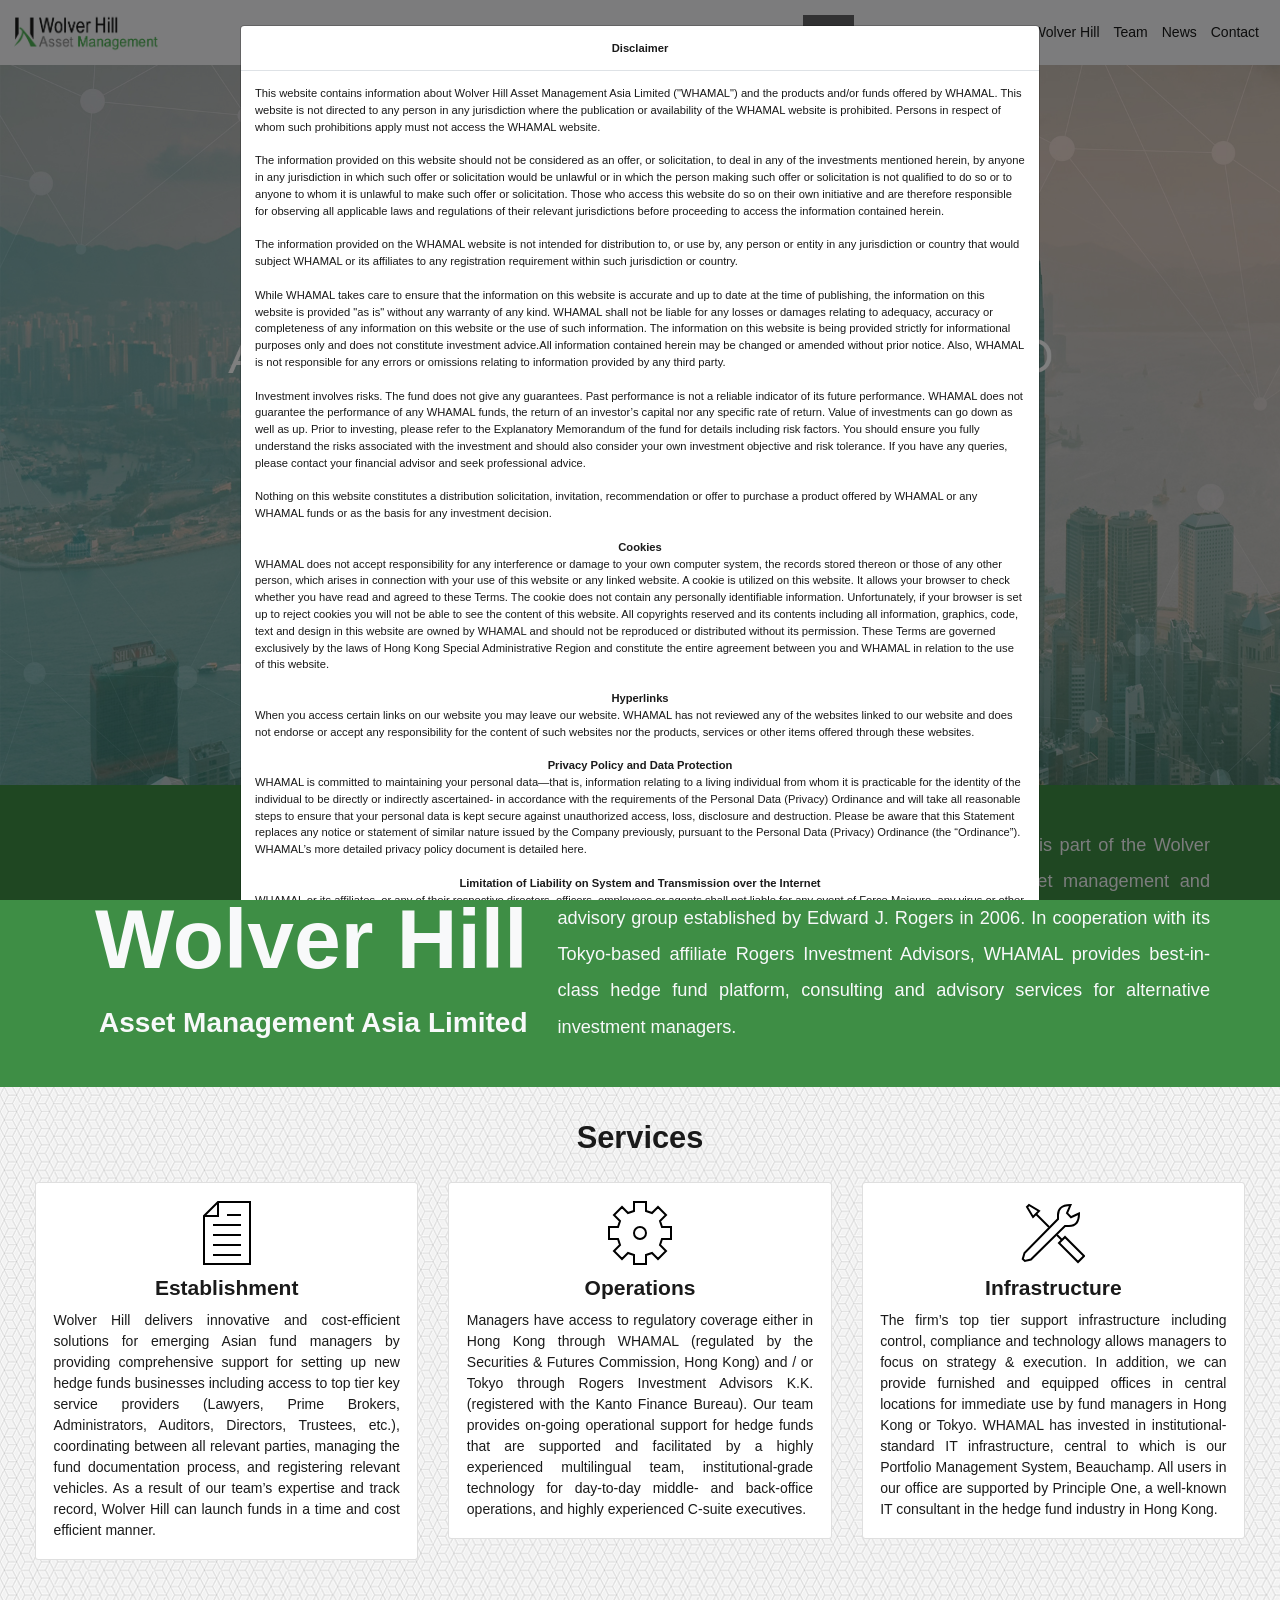
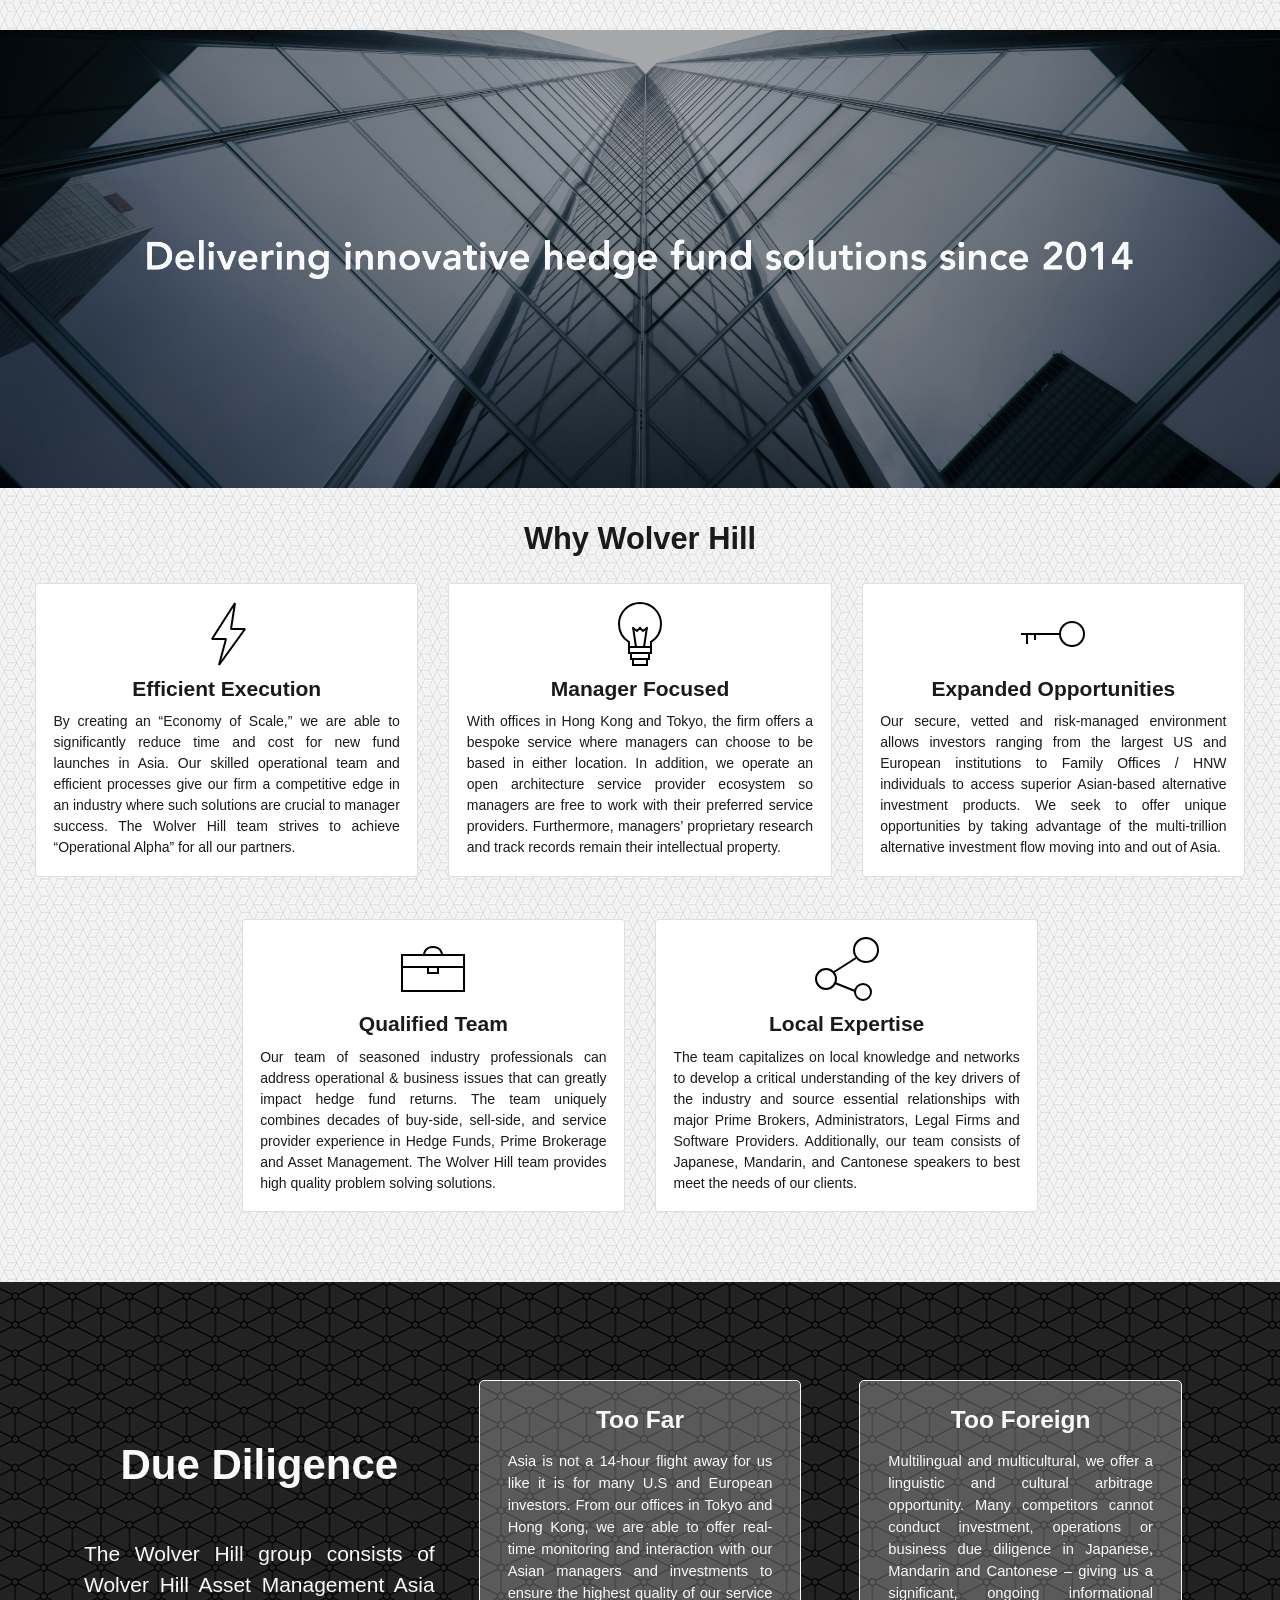
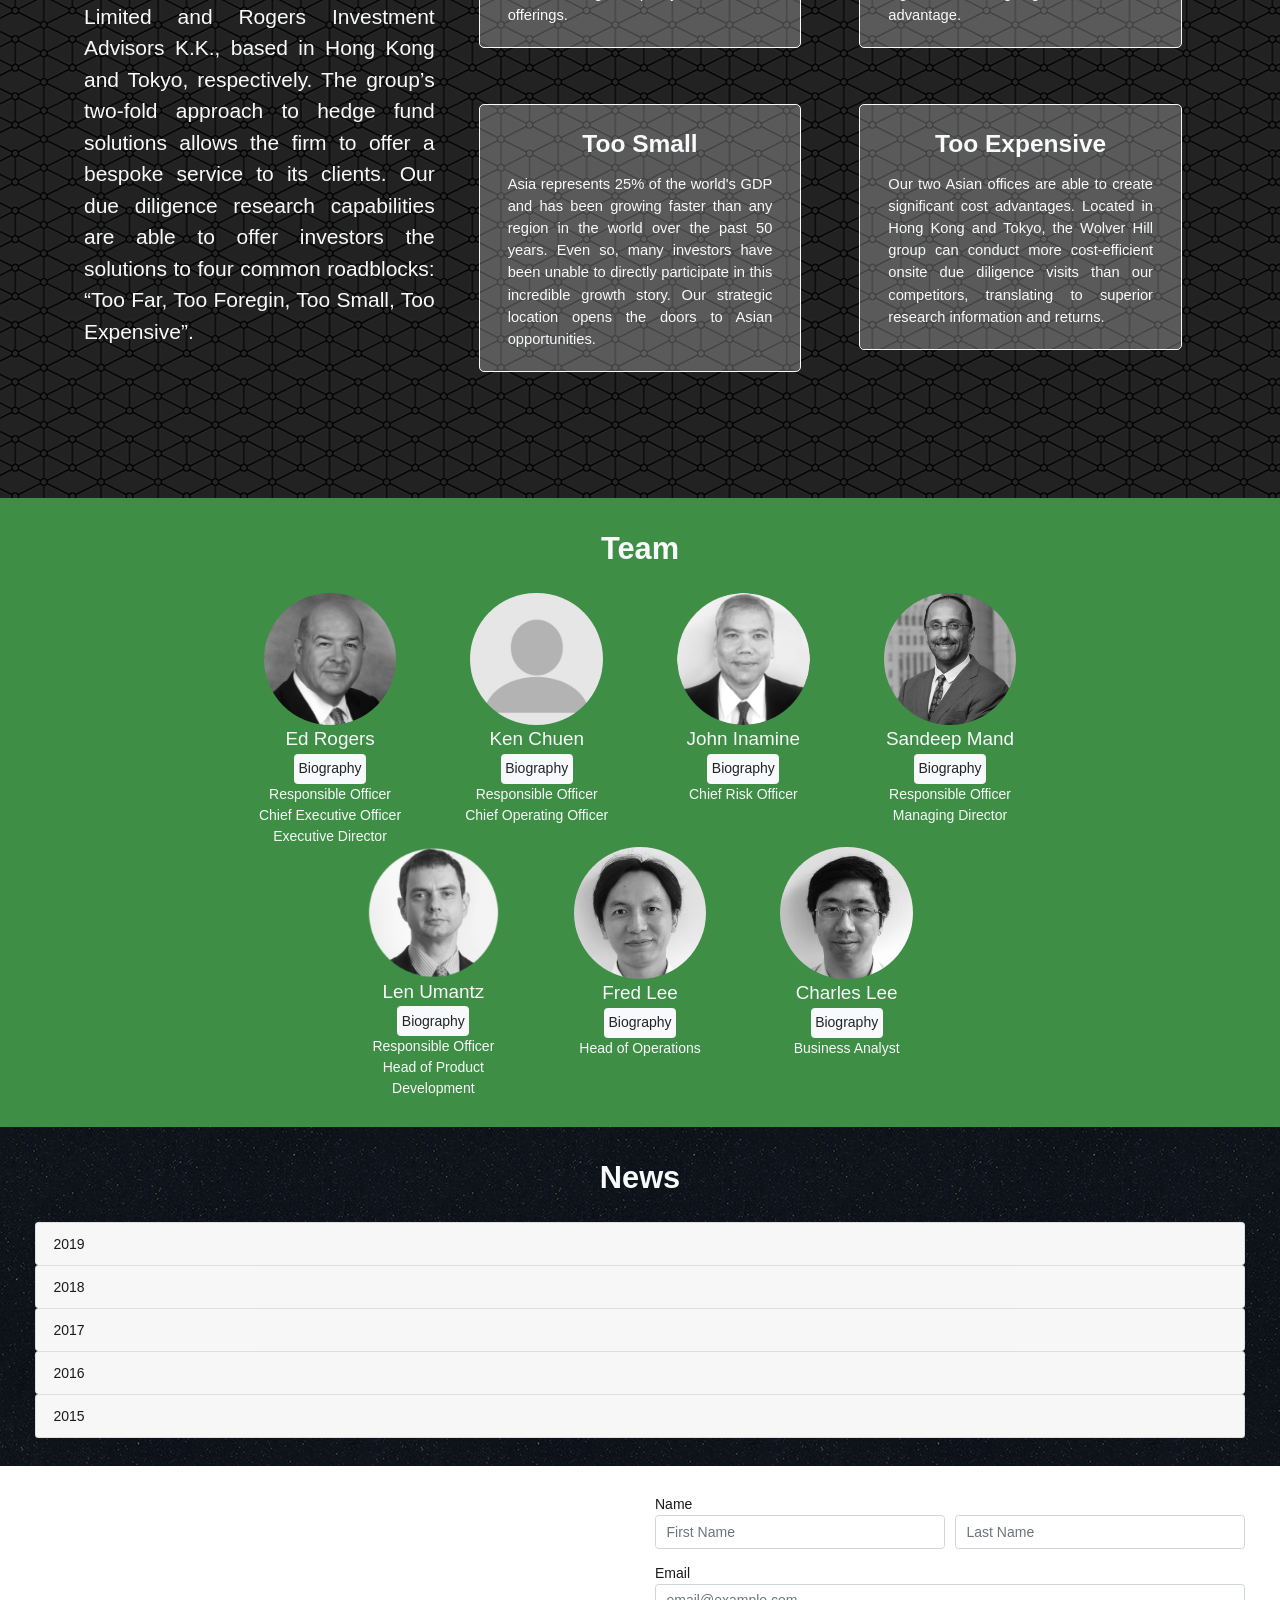
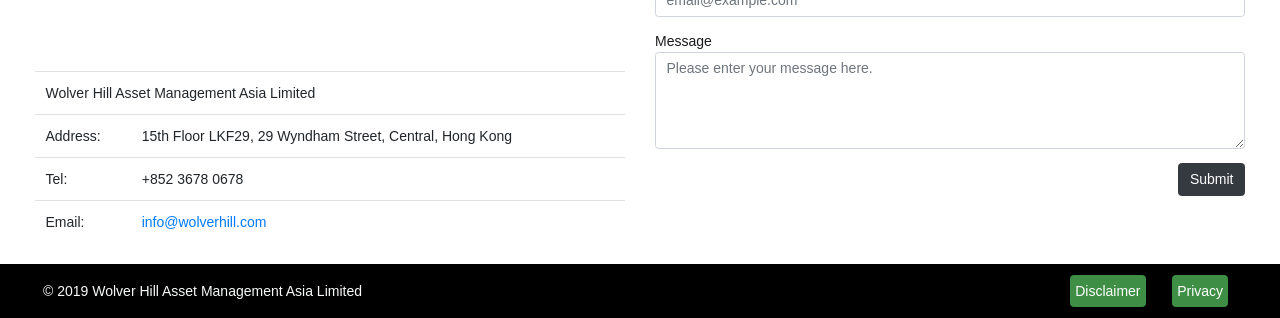
==== commit 2f2b712d: "Updated background images, text edits from Sandeep" ====
--- a/index.html
+++ b/index.html
@@ -110,7 +110,7 @@
                             </div>
                             <div class="row">
                                 <div class="col text-justify">
-                                    Wolver Hill delivers innovative and cost-efficient solutions for emerging fund managers in Asia by providing full support for setting up new hedge funds businesses including access to top tier key service providers (Lawyers, Prime Brokers, Administrators, Auditors, Directors or Trustees, etc.), coordination between all relevant parties, managing completion of fund documents, and the registration of all relevant vehicles. As a result of our team’s seasoned expertise and track record, Wolver Hill can launch funds in a time and cost efficient manner.
+                                    Wolver Hill delivers innovative and cost-efficient solutions for emerging Asian fund managers by providing comprehensive support for setting up new hedge funds businesses including access to top tier key service providers (Lawyers, Prime Brokers, Administrators, Auditors, Directors, Trustees, etc.), coordinating between all relevant parties, managing the fund documentation process, and registering relevant vehicles. As a result of our team’s expertise and track record, Wolver Hill can launch funds in a time and cost efficient manner.
                                 </div>
                             </div>
                         </div>
@@ -127,7 +127,7 @@
                             </div>
                             <div class="row">    
                                 <div class="col text-justify">
-                                    Managers have access to regulatory coverage either in Hong Kong through WHAMAL (regulated by the Securities &amp; Futures Commission, Hong Kong) and / or Tokyo through Rogers Investment Advisors K.K. (registered with the Kanto Finance Bureau as a registered investment advisor). Our team provides on-going operational support for hedge funds that are supported and facilitated by a highly experienced multilingual team, institutional-grade technology for day-to-day middle- and back-office operations, and a highly experienced COO. 
+                                    Managers have access to regulatory coverage either in Hong Kong through WHAMAL (regulated by the Securities &amp; Futures Commission, Hong Kong) and / or Tokyo through Rogers Investment Advisors K.K. (registered with the Kanto Finance Bureau). Our team provides on-going operational support for hedge funds that are supported and facilitated by a highly experienced multilingual team, institutional-grade technology for day-to-day middle- and back-office operations, and highly experienced C-suite executives.
                                 </div>
                             </div>
                         </div>
@@ -144,7 +144,7 @@
                             </div>
                             <div class="row">
                                 <div class="col text-justify">
-                                    The firm’s top-tier supporting infrastructure including control, compliance and technology allows managers to focus on strategy &amp; execution. We are able to provide furnished and equipped offices in central locations for immediate use by fund managers in Hong Kong or Tokyo. WHAMAL has invested in institutional-standard IT infrastructure, central to which is our Portfolio Management System – Beauchamp. All users in our office are supported by Principle One, a well-known IT consultant within the hedge fund industry in Hong Kong.
+                                    The firm’s top tier support infrastructure including control, compliance and technology allows managers to focus on strategy &amp; execution. In addition, we can provide furnished and equipped offices in central locations for immediate use by fund managers in Hong Kong or Tokyo. WHAMAL has invested in institutional-standard IT infrastructure, central to which is our Portfolio Management System, Beauchamp. All users in our office are supported by Principle One, a well-known IT consultant in the hedge fund industry in Hong Kong.
                                 </div>
                             </div>
                         </div>
@@ -178,7 +178,7 @@
                             </div>
                             <div class="row">
                                 <div class="col text-justify">
-                                    By creating an “Economy of Scale,” our services are able to significantly reduce time and cost for new fund launches in Asia. Our skilled operational services and efficient procedures give our firm a competitive edge in an industry where such solutions are crucial to manager success. The Wolver Hill team strives to achieve “Operational Alpha” for all our partners.
+                                    By creating an “Economy of Scale,” we are able to significantly reduce time and cost for new fund launches in Asia. Our skilled operational team and efficient processes give our firm a competitive edge in an industry where such solutions are crucial to manager success. The Wolver Hill team strives to achieve “Operational Alpha” for all our partners.
                                 </div>
                             </div>
                         </div>
@@ -195,7 +195,7 @@
                             </div>
                             <div class="row">
                                 <div class="col text-justify">
-                                    With offices in Hong Kong and Tokyo, the firm offers a bespoke service where managers can choose to be based in either location. In addition, we operate an open architecture service provider ecosystem so managers are not restricted to use any particular service providers. Furthermore, managers’ proprietary research and track records remain their intellectual property.
+                                    With offices in Hong Kong and Tokyo, the firm offers a bespoke service where managers can choose to be based in either location. In addition, we operate an open architecture service provider ecosystem so managers are free to work with their preferred service providers. Furthermore, managers’ proprietary research and track records remain their intellectual property.
                                 </div>
                             </div>
                         </div>
@@ -233,7 +233,7 @@
                             </div>
                             <div class="row">
                                 <div class="col text-justify">
-                                    Our seasoned team of industry professionals based can address operational &amp; business issues that may greatly impact hedge fund returns. The team uniquely combines decades of buy-side, sell-side, and service provider experience in Hedge Funds, Prime Brokerage and Asset Management. The Wolver Hill team provides high quality problem solving solutions.
+                                    Our team of seasoned industry professionals can address operational &amp; business issues that can greatly impact hedge fund returns. The team uniquely combines decades of buy-side, sell-side, and service provider experience in Hedge Funds, Prime Brokerage and Asset Management. The Wolver Hill team provides high quality problem solving solutions.
                                 </div>
                             </div>
                         </div>
@@ -250,7 +250,7 @@
                             </div>
                             <div class="row">
                                 <div class="col text-justify">
-                                   The team capitalizes on local knowledge and networks to develop a critical understanding of the key drivers of the industry and source essential relationships with major Prime Brokers, Administrators, Legal Firms and Software Providers. Additionally, our multilingual team consists of Japanese, Mandarin, and Cantonese speakers to best meet the needs of our clients.
+                                   The team capitalizes on local knowledge and networks to develop a critical understanding of the key drivers of the industry and source essential relationships with major Prime Brokers, Administrators, Legal Firms and Software Providers. Additionally, our team consists of Japanese, Mandarin, and Cantonese speakers to best meet the needs of our clients.
                                 </div>
                             </div>
                         </div>
--- a/assets/custom.css
+++ b/assets/custom.css
@@ -129,7 +129,9 @@
 /* Services */
 #services {
     min-height: 100%;
-    background-color: var(--light-gray);
+    background-image: url(/images/qbkls.png);
+    background-repeat: repeat;
+/*    background-color: var(--light-gray);*/
     color: var(--dark);
 }
 
@@ -176,7 +178,9 @@
 
 /* Why */
 #why {
-    background-color: var(--light-gray);
+    background-image: url(/images/qbkls.png);
+    background-repeat: repeat;
+/*    background-color: var(--light-gray);*/
     color: var(--dark);
 }
 
@@ -293,7 +297,7 @@
 #team {
     background-color: var(--wh-green);
     color: var(--light-gray);
-    font-size: 0.9em;
+    font-size: 1em;
 }
 
 #team img {
@@ -308,7 +312,7 @@
 
 #team .name {
     font-weight: 500;
-    font-size: 1rem;
+    font-size: 1.35rem;
 }
 
 @media screen and (max-width: 767.98px) {
@@ -354,7 +358,9 @@
 
 /* News */
 #news {
-    background-color: var(--dark);
+    background-image: url(/images/ep_naturalblack.png);
+    background-repeat: repeat;
+/*    background-color: var(--dark);*/
 }
 
 #news .card {
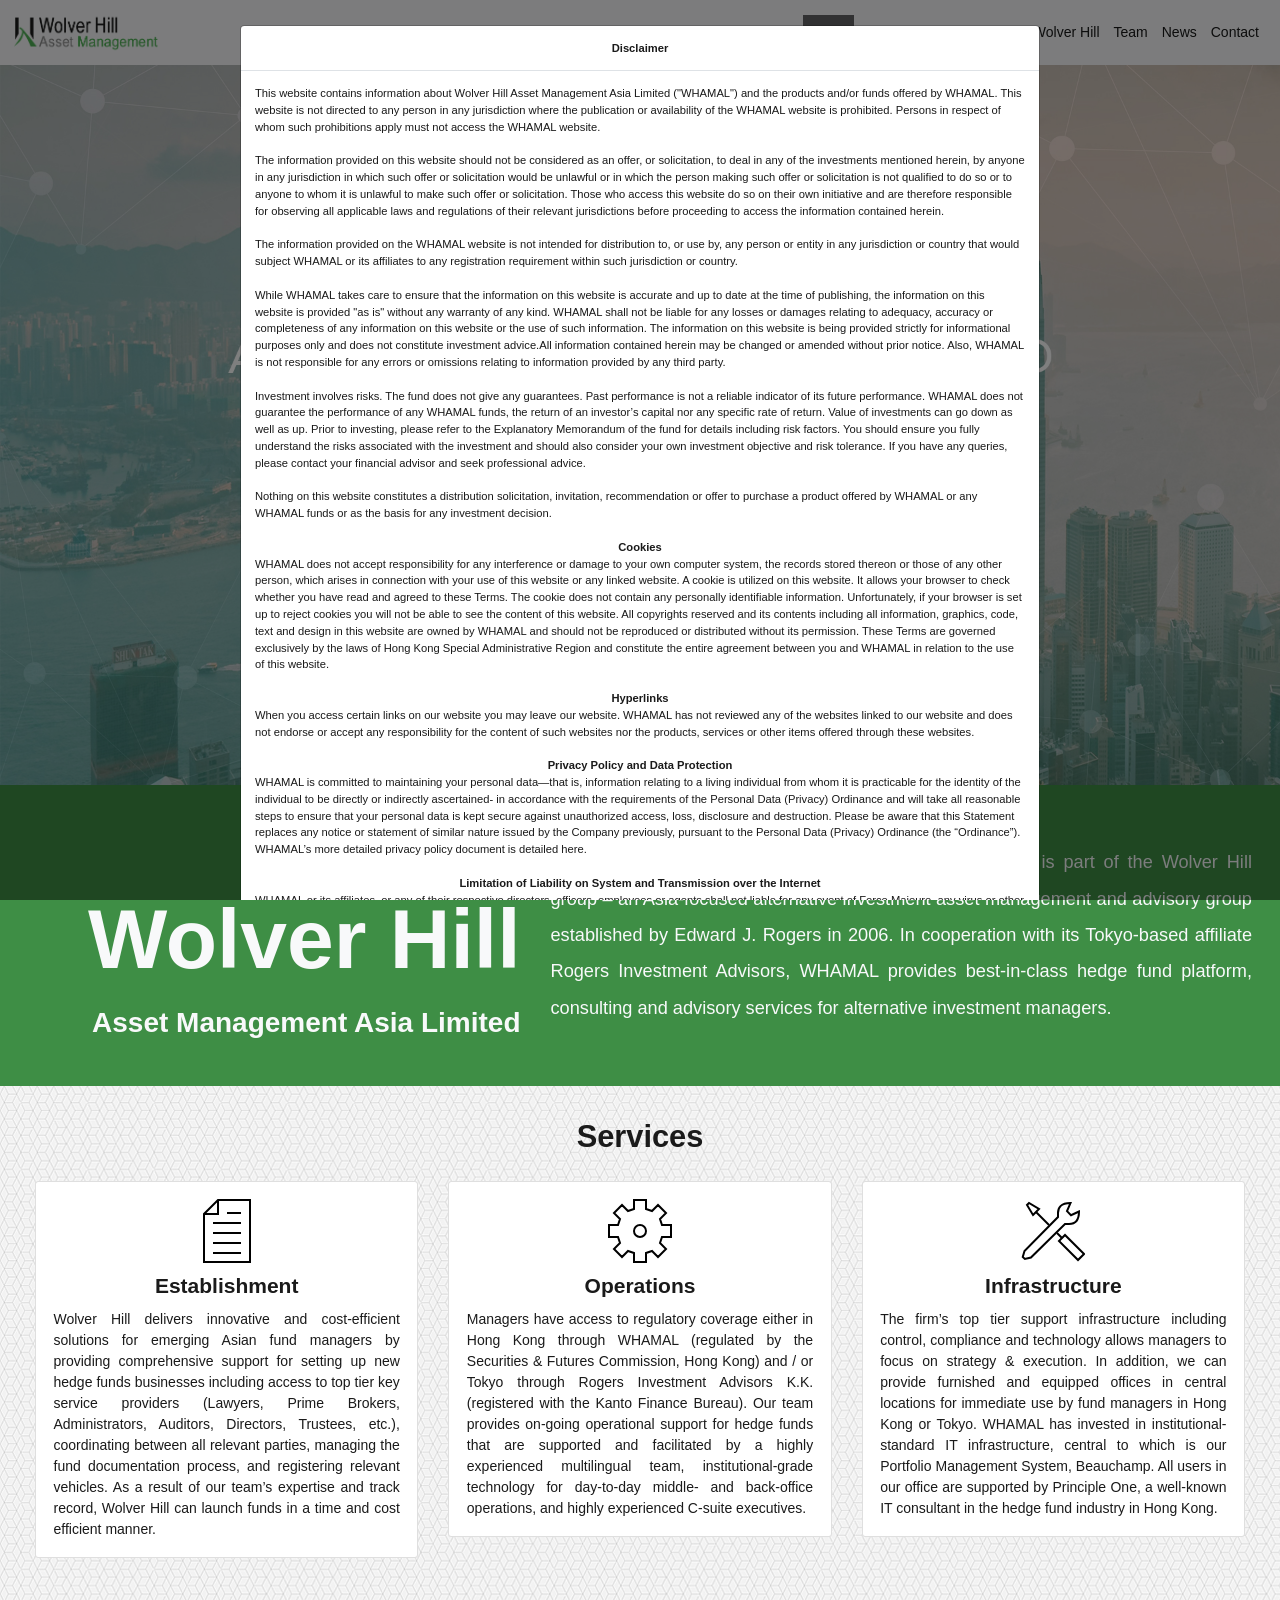
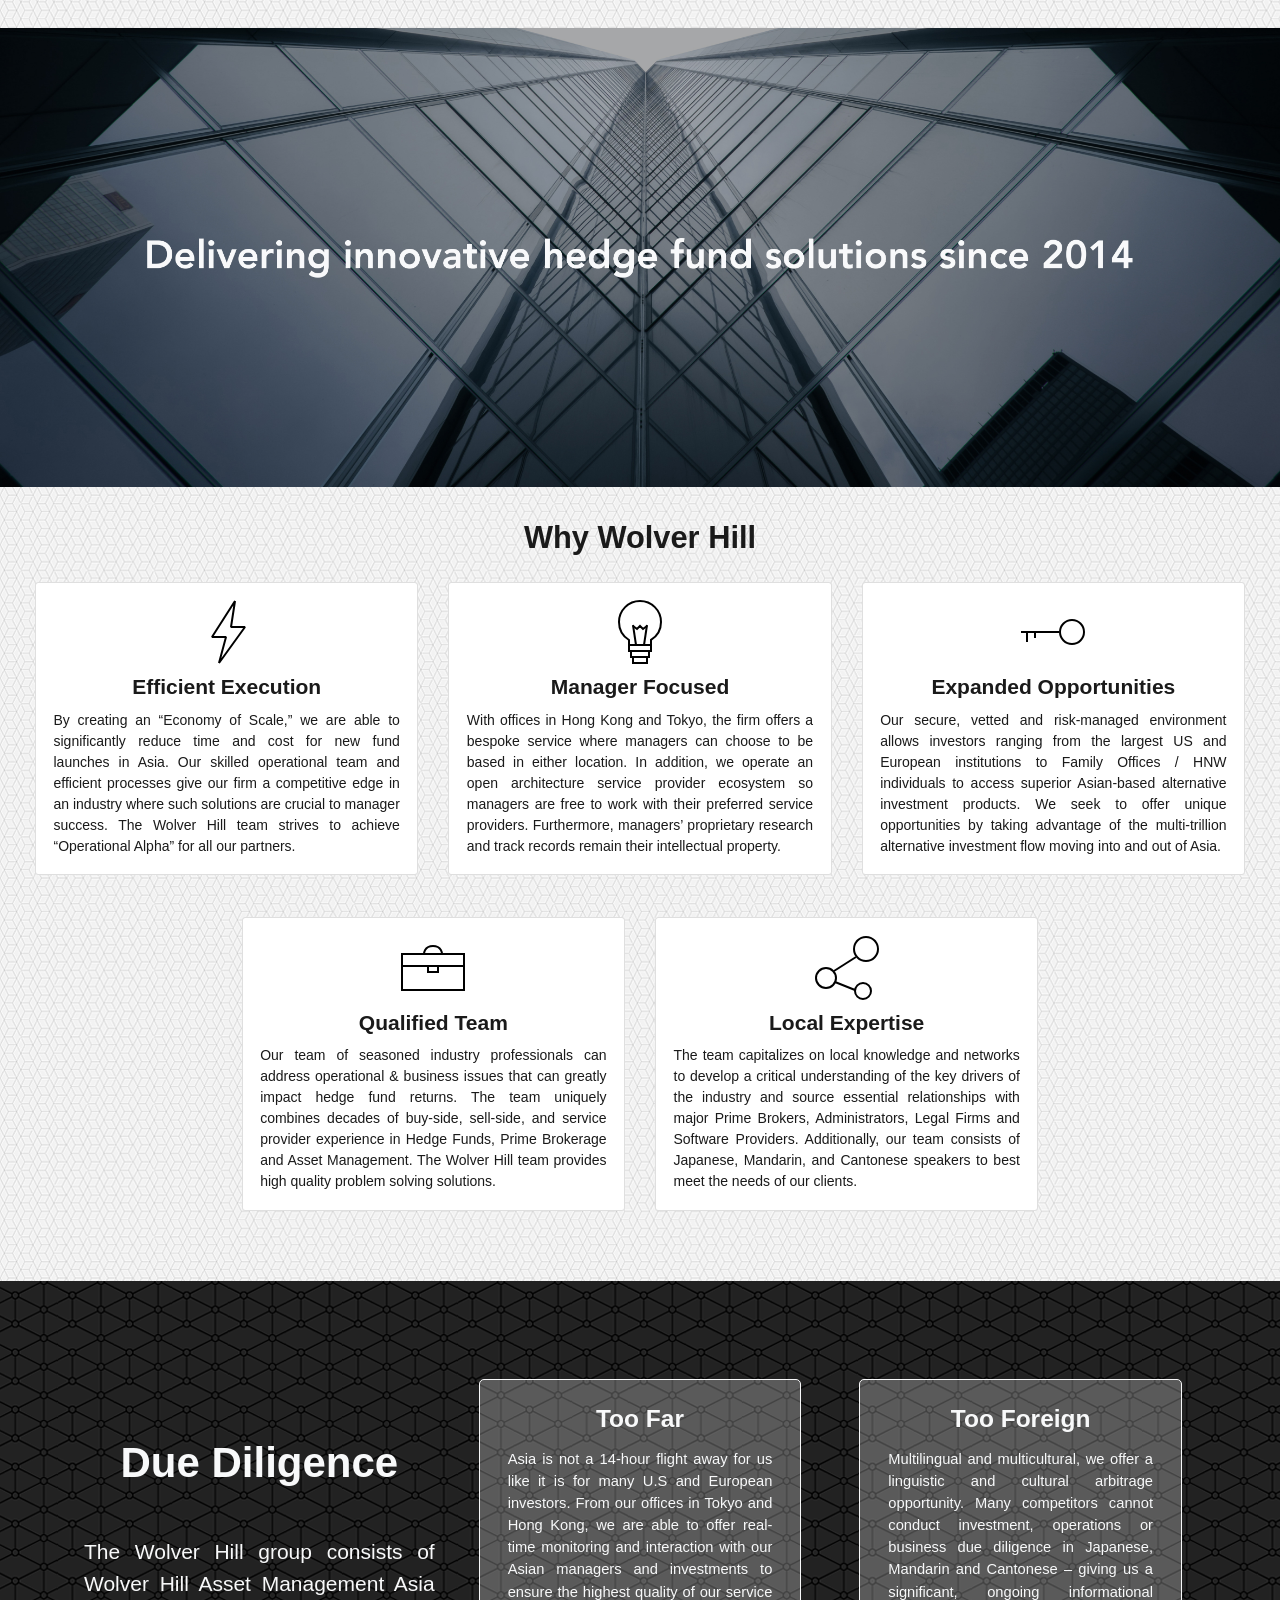
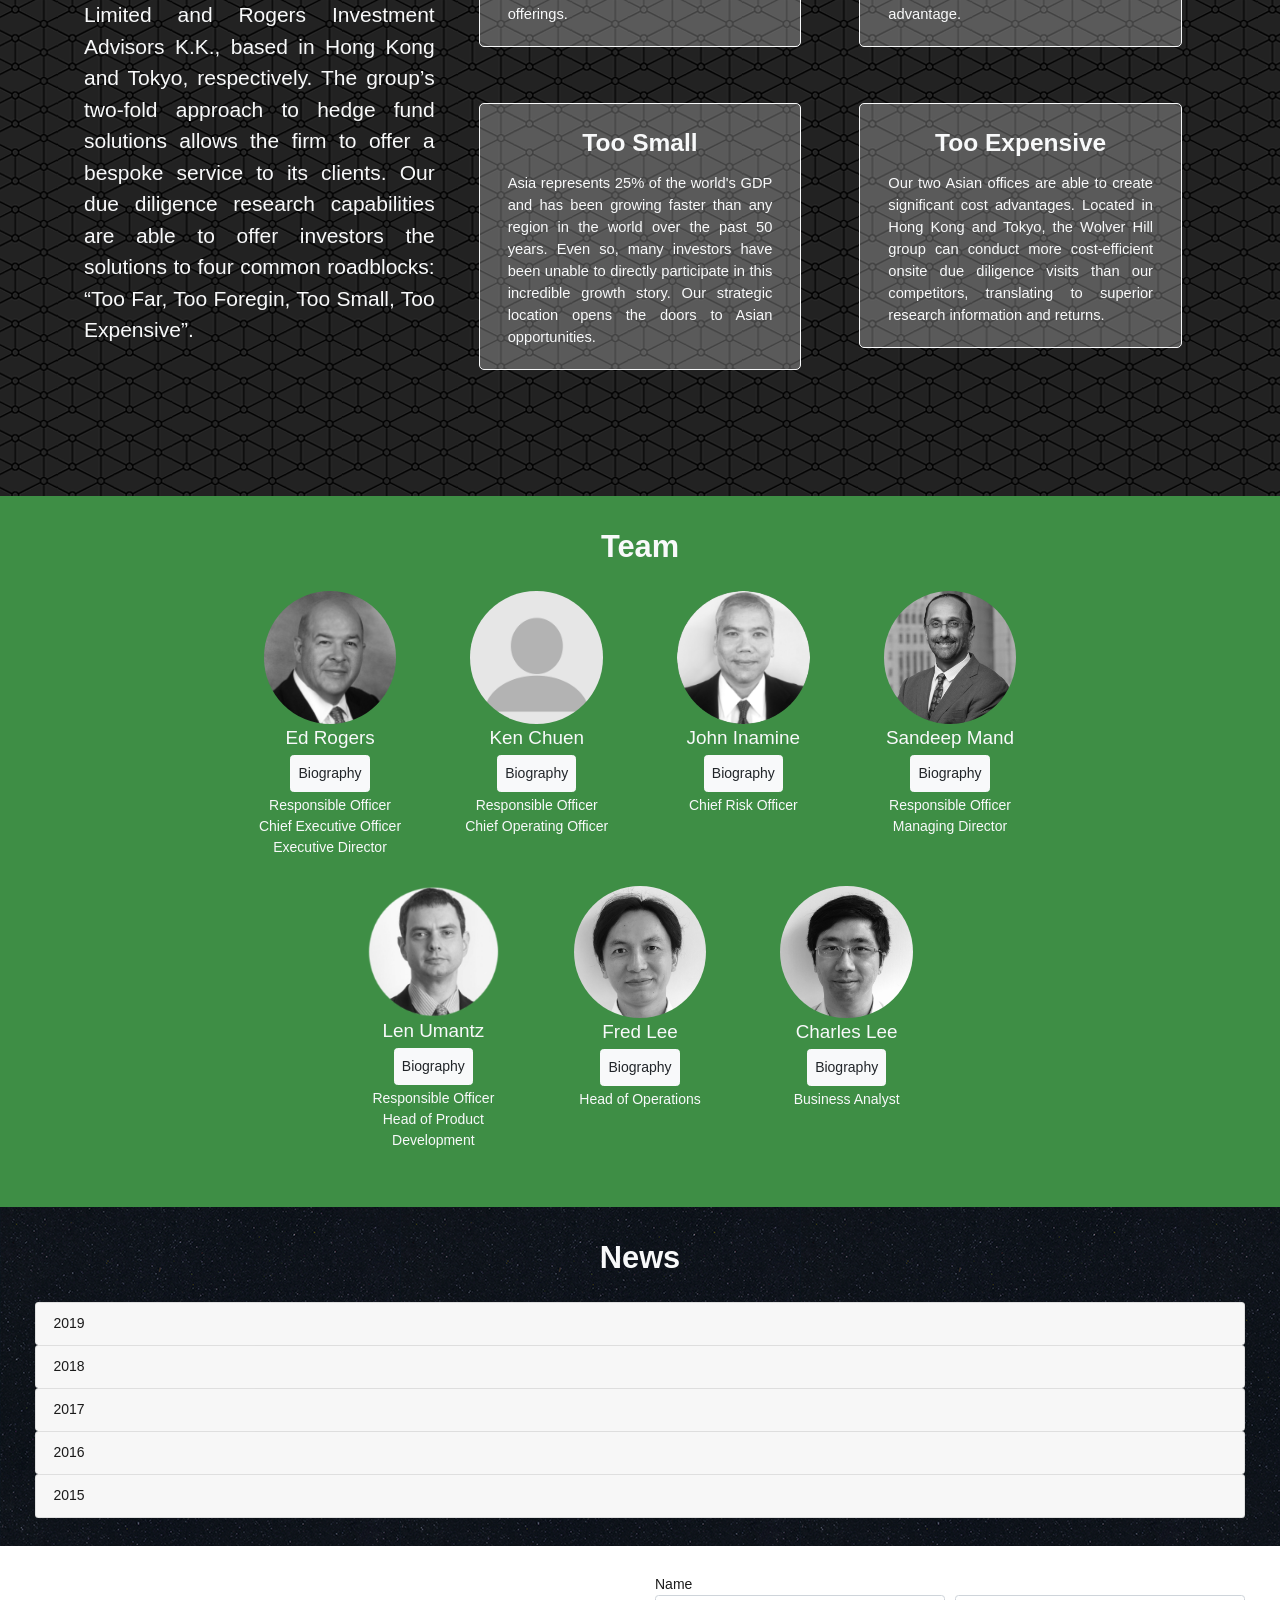
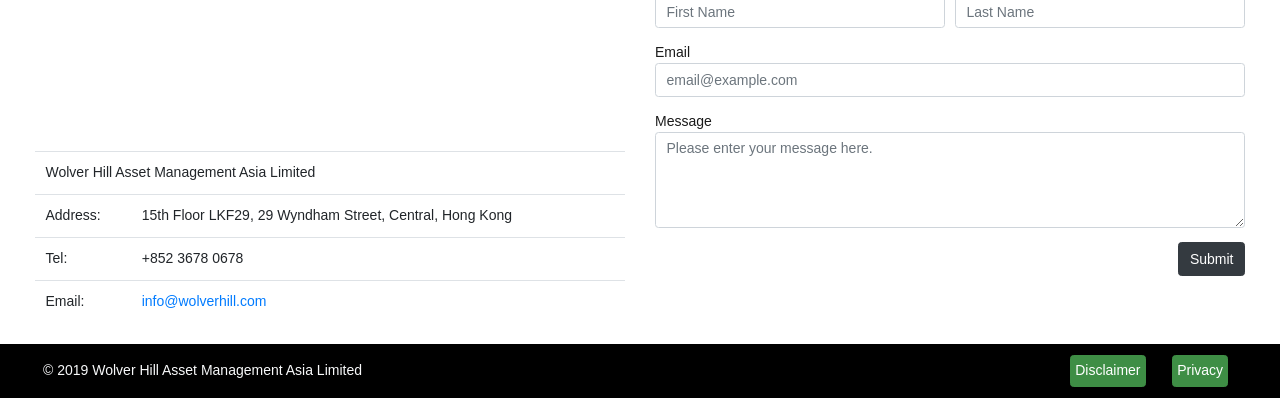
==== commit 47e757f4: "Changed MD to come before SM in CSS" ====
--- a/index.html
+++ b/index.html
@@ -109,7 +109,7 @@
                                 </div>
                             </div>
                             <div class="row">
-                                <div class="col text-justify">
+                                <div class="col text-justify service-body">
                                     Wolver Hill delivers innovative and cost-efficient solutions for emerging Asian fund managers by providing comprehensive support for setting up new hedge funds businesses including access to top tier key service providers (Lawyers, Prime Brokers, Administrators, Auditors, Directors, Trustees, etc.), coordinating between all relevant parties, managing the fund documentation process, and registering relevant vehicles. As a result of our team’s expertise and track record, Wolver Hill can launch funds in a time and cost efficient manner.
                                 </div>
                             </div>
@@ -126,7 +126,7 @@
                                 </div>
                             </div>
                             <div class="row">    
-                                <div class="col text-justify">
+                                <div class="col text-justify service-body">
                                     Managers have access to regulatory coverage either in Hong Kong through WHAMAL (regulated by the Securities &amp; Futures Commission, Hong Kong) and / or Tokyo through Rogers Investment Advisors K.K. (registered with the Kanto Finance Bureau). Our team provides on-going operational support for hedge funds that are supported and facilitated by a highly experienced multilingual team, institutional-grade technology for day-to-day middle- and back-office operations, and highly experienced C-suite executives.
                                 </div>
                             </div>
@@ -143,7 +143,7 @@
                                 </div>
                             </div>
                             <div class="row">
-                                <div class="col text-justify">
+                                <div class="col text-justify service-body">
                                     The firm’s top tier support infrastructure including control, compliance and technology allows managers to focus on strategy &amp; execution. In addition, we can provide furnished and equipped offices in central locations for immediate use by fund managers in Hong Kong or Tokyo. WHAMAL has invested in institutional-standard IT infrastructure, central to which is our Portfolio Management System, Beauchamp. All users in our office are supported by Principle One, a well-known IT consultant in the hedge fund industry in Hong Kong.
                                 </div>
                             </div>
@@ -177,7 +177,7 @@
                                 </div>
                             </div>
                             <div class="row">
-                                <div class="col text-justify">
+                                <div class="col text-justify service-body">
                                     By creating an “Economy of Scale,” we are able to significantly reduce time and cost for new fund launches in Asia. Our skilled operational team and efficient processes give our firm a competitive edge in an industry where such solutions are crucial to manager success. The Wolver Hill team strives to achieve “Operational Alpha” for all our partners.
                                 </div>
                             </div>
@@ -194,7 +194,7 @@
                                 </div>
                             </div>
                             <div class="row">
-                                <div class="col text-justify">
+                                <div class="col text-justify service-body">
                                     With offices in Hong Kong and Tokyo, the firm offers a bespoke service where managers can choose to be based in either location. In addition, we operate an open architecture service provider ecosystem so managers are free to work with their preferred service providers. Furthermore, managers’ proprietary research and track records remain their intellectual property.
                                 </div>
                             </div>
@@ -211,7 +211,7 @@
                                 </div>
                             </div>
                             <div class="row">
-                                <div class="col text-justify">
+                                <div class="col text-justify service-body">
                                     Our secure, vetted and risk-managed environment allows investors ranging from the largest US and European institutions to Family Offices / HNW individuals to access superior Asian-based alternative investment products. We seek to offer unique opportunities by taking advantage of the multi-trillion alternative investment flow moving into and out of Asia.
                                 </div>
                             </div>
@@ -232,7 +232,7 @@
                                 </div>
                             </div>
                             <div class="row">
-                                <div class="col text-justify">
+                                <div class="col text-justify service-body">
                                     Our team of seasoned industry professionals can address operational &amp; business issues that can greatly impact hedge fund returns. The team uniquely combines decades of buy-side, sell-side, and service provider experience in Hedge Funds, Prime Brokerage and Asset Management. The Wolver Hill team provides high quality problem solving solutions.
                                 </div>
                             </div>
@@ -249,7 +249,7 @@
                                 </div>
                             </div>
                             <div class="row">
-                                <div class="col text-justify">
+                                <div class="col text-justify service-body">
                                    The team capitalizes on local knowledge and networks to develop a critical understanding of the key drivers of the industry and source essential relationships with major Prime Brokers, Administrators, Legal Firms and Software Providers. Additionally, our team consists of Japanese, Mandarin, and Cantonese speakers to best meet the needs of our clients.
                                 </div>
                             </div>
--- a/assets/custom.css
+++ b/assets/custom.css
@@ -16,6 +16,15 @@
     color: var(--dark);
 }
 
+.modal {
+    -webkit-overflow-scrolling: touch;
+}
+
+body .modal-open {
+    overflow: hidden;
+    position: absolute;
+}
+
 #section-1, #section-2, #section-3, #section-4, #section-5, #section-6, #section-7 {
     padding-top: var(--navbar-height);
     margin-top: calc(-1 * var(--navbar-height));
@@ -25,10 +34,34 @@
     padding: 2rem 2.5rem;
 }
 
+@media screen and (max-width: 991.98px) {
+    .new-section {
+        padding: 2rem 4rem;   
+    }
+}
+
+@media screen and (max-width: 767.98px) {
+    .new-section {
+        padding: 2rem 2rem;
+    }
+}
+
 .heading {
     font-weight: bold;
     font-size: 2.2em;
     padding-bottom: 1.5rem;
+}
+
+@media screen and (max-width: 991.98px) {
+    .heading {
+        font-size: 3em;
+    }
+}
+
+@media screen and (max-width: 767.98px) {
+    .heading {
+        font-size: 2rem;
+    }
 }
 
 .btn-success {
@@ -55,21 +88,21 @@
     min-height: 100%;
     background-color: var(--wh-green);
     color: var(--light-gray);
-    padding: 3rem 5rem;
-}
-
-.o-1 {
+    padding: 3rem 2rem;
+}
+
+#overview .o-1 {
     font-size: 3rem;
     font-weight: 300;
     margin-bottom: -1rem;
 }
 
-.o-2 {
+#overview .o-2 {
     font-size: 6rem;
     font-weight: 700;
 }
 
-.o-3 {
+#overview .o-3 {
     font-size: 2rem;
     font-weight: 600;
 }
@@ -80,49 +113,49 @@
     line-height: 2;
 }
 
-@media screen and (max-width: 767.98px) {
-    .o-1 {
+@media screen and (max-width: 991.98px) {
+    #overview .overview-body {
+        font-size: 1.15rem;
+        font-weight: 200;
+        line-height: 1.6;
+    }
+    
+    #overview .o-1 {
         font-size: 2rem;
-        font-weight: 300;
-    }
-    
-    .o-2 {
+        font-weight: 250;
+        margin-bottom: -1rem;
+    }
+    
+    #overview .o-2 {
         font-size: 4rem;
         font-weight: 500;
     }
     
-    .o-3 {
-        font-size: 1.25rem;
+    #overview .o-3 {
+        font-size: 1.3rem;
+        font-weight: 400;
+    }
+}
+
+@media screen and (max-width: 767.98px) {
+    #overview .o-1 {
+        font-size: 1.5rem;
+        font-weight: 300;
+    }
+    
+    #overview .o-2 {
+        font-size: 3.6rem;
+        font-weight: 500;
+    }
+    
+    #overview .o-3 {
+        font-size: 1.1rem;
         font-weight: 500;
     }
     
     #overview .overview-body {
         padding-top: 2rem;
         font-size: 1.05rem;
-    }
-}
-
-@media screen and (max-width: 991.98px) {
-    .overview-body {
-        font-size: 0.95rem;
-        font-weight: 200;
-        line-height: 1.85;
-    }
-    
-    .o-1 {
-        font-size: 2.5rem;
-        font-weight: 250;
-        margin-bottom: -1rem;
-    }
-    
-    .o-2 {
-        font-size: 5rem;
-        font-weight: 500;
-    }
-    
-    .o-3 {
-        font-size: 1.5rem;
-        font-weight: 400;
     }
 }
 
@@ -145,36 +178,38 @@
     margin-bottom: 3rem;
 }
 
+@media screen and (max-width: 991.98px) {
+    #services .card {
+        margin-bottom: 2rem;
+    }
+
+    .service {
+        font-size: 2rem;
+    }
+
+    .service-body {
+        font-size: 1.35rem;
+    }
+}
+
 @media screen and (max-width: 767.98px) {
     #services .card {
         margin-bottom: 2rem;
         font-size: 1.05rem;
     }
     
+    .service {
+        font-size: 1.5rem;
+    }
+    
+    .service-body {
+        font-size: 1.1rem;
+    }
+    
     #services img {
         width: 20%;
     }
 }
-
-@media screen and (max-width: 991.98px) {
-    .new-section {
-        padding: 2.5rem 7.5rem; 
-    }
-    
-    #services .card {
-        margin-bottom: 1rem;
-    }
-}
-
-/* Separator */
-#separator {
-    
-}
-
-/*
-#separator img {
-    width: 100vw;
-}*/
 
 /* Why */
 #why {
@@ -188,6 +223,12 @@
     margin-bottom: 3rem;
 }
 
+@media screen and (max-width: 991.98px) {
+    #why .card {
+        margin-bottom: 2rem;
+    }
+}
+
 @media screen and (max-width: 767.98px) {
     #why .card {
         margin-bottom: 2rem;
@@ -196,12 +237,6 @@
     
     #why img {
         width: 20%;
-    }
-}
-
-@media screen and (max-width: 991.98px) {
-    #why .card {
-        margin-bottom: 1rem;
     }
 }
 
@@ -251,9 +286,27 @@
     font-weight: 250;
 }
 
+@media screen and (max-width: 991.98px) {
+    #diligence .title-text {
+        padding-bottom: 2rem;
+    }
+    
+    #diligence .dd-row {
+        padding-bottom: 0;
+    }
+    
+    #diligence .title {
+        font-size: 2rem;
+    }
+    
+    #diligence .body {
+        font-size: 1.5rem;
+    }
+}
+
 @media screen and (max-width: 767.98px) {
     #diligence {
-        padding: 3rem;
+        padding: 2rem;
     }
     
     #diligence .dd-title {
@@ -272,24 +325,6 @@
     #diligence .body {
         padding: 0 1rem 1rem 1rem;
         font-size: 1.15rem;
-    }
-}
-
-@media screen and (max-width: 991.98px) {
-    #diligence .title-text {
-        padding-bottom: 2rem;
-    }
-    
-    #diligence .dd-row {
-        padding-bottom: 0;
-    }
-    
-    #diligence .title {
-        font-size: 2rem;
-    }
-    
-    #diligence .body {
-        font-size: 1.5rem;
     }
 }
 
@@ -297,7 +332,6 @@
 #team {
     background-color: var(--wh-green);
     color: var(--light-gray);
-    font-size: 1em;
 }
 
 #team img {
@@ -307,7 +341,8 @@
 }
 
 #team button {
-    padding: 0.25rem;
+    padding: 0.5rem;
+    margin: 0.2rem;
 }
 
 #team .name {
@@ -315,7 +350,37 @@
     font-size: 1.35rem;
 }
 
-@media screen and (max-width: 767.98px) {
+#team .team-body {
+    font-size: 1rem;
+    padding-bottom: 2rem;
+}
+
+@media screen and (max-width: 991.98px) {
+    #team img {
+        width: 60%;
+    }
+    
+    #team .name {
+        font-size: 2rem;
+    }
+    
+    #team button {
+        font-size: 1.35rem;
+        margin: 0.35rem;
+    }
+    
+    #team .team-body {
+        font-size: 1.25rem;
+        font-weight: 250;
+        padding-bottom: 1rem;
+    }
+}
+
+@media screen and (max-width: 767.98px) {
+    #team {
+        padding: 2rem 2rem;
+    }
+    
     #team .col-md-6 {
         padding: 0.5rem;
     }
@@ -336,23 +401,6 @@
         font-size: 1.25rem;
         font-weight: 200;
         padding-bottom: 0.35rem;
-    }
-}
-
-@media screen and (max-width: 991.98px) {
-    #team .name {
-        font-size: 2rem;
-    }
-    
-    #team button {
-        font-size: 1.35rem;
-        margin: 0.35rem;
-    }
-    
-    #team .team-body {
-        font-size: 1.5rem;
-        font-weight: 250;
-        padding-bottom: 1rem;
     }
 }
 
@@ -367,6 +415,12 @@
     cursor: pointer;
 }
 
+@media screen and (max-width: 767.98px) {
+    #news {
+        padding: 2rem 2rem;
+    }
+}
+
 /* Contact */
 #contact {
     height: 100%;
@@ -374,6 +428,10 @@
 }
 
 @media screen and (max-width: 767.98px) {
+    #contact {
+        padding: 2rem 2rem;
+    }
+    
     #contact table {
         margin-bottom: 10rem;
     }
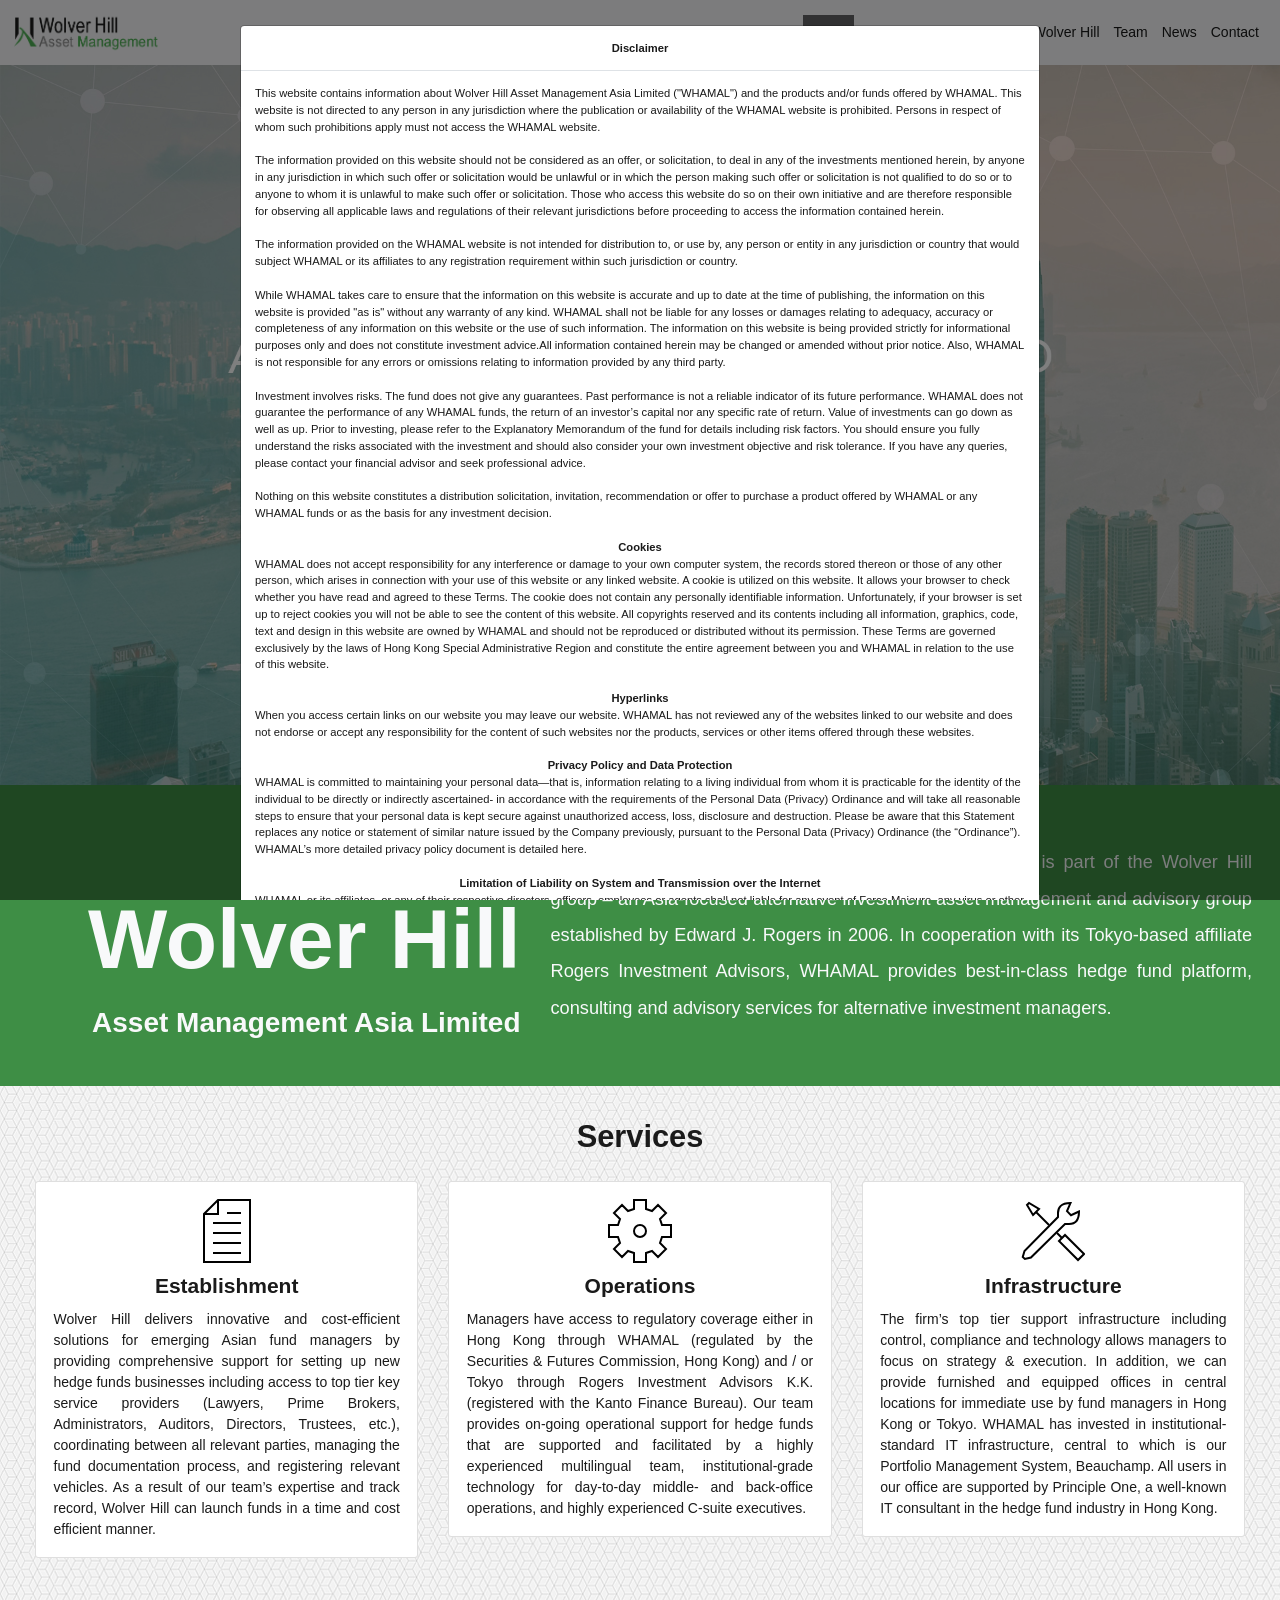
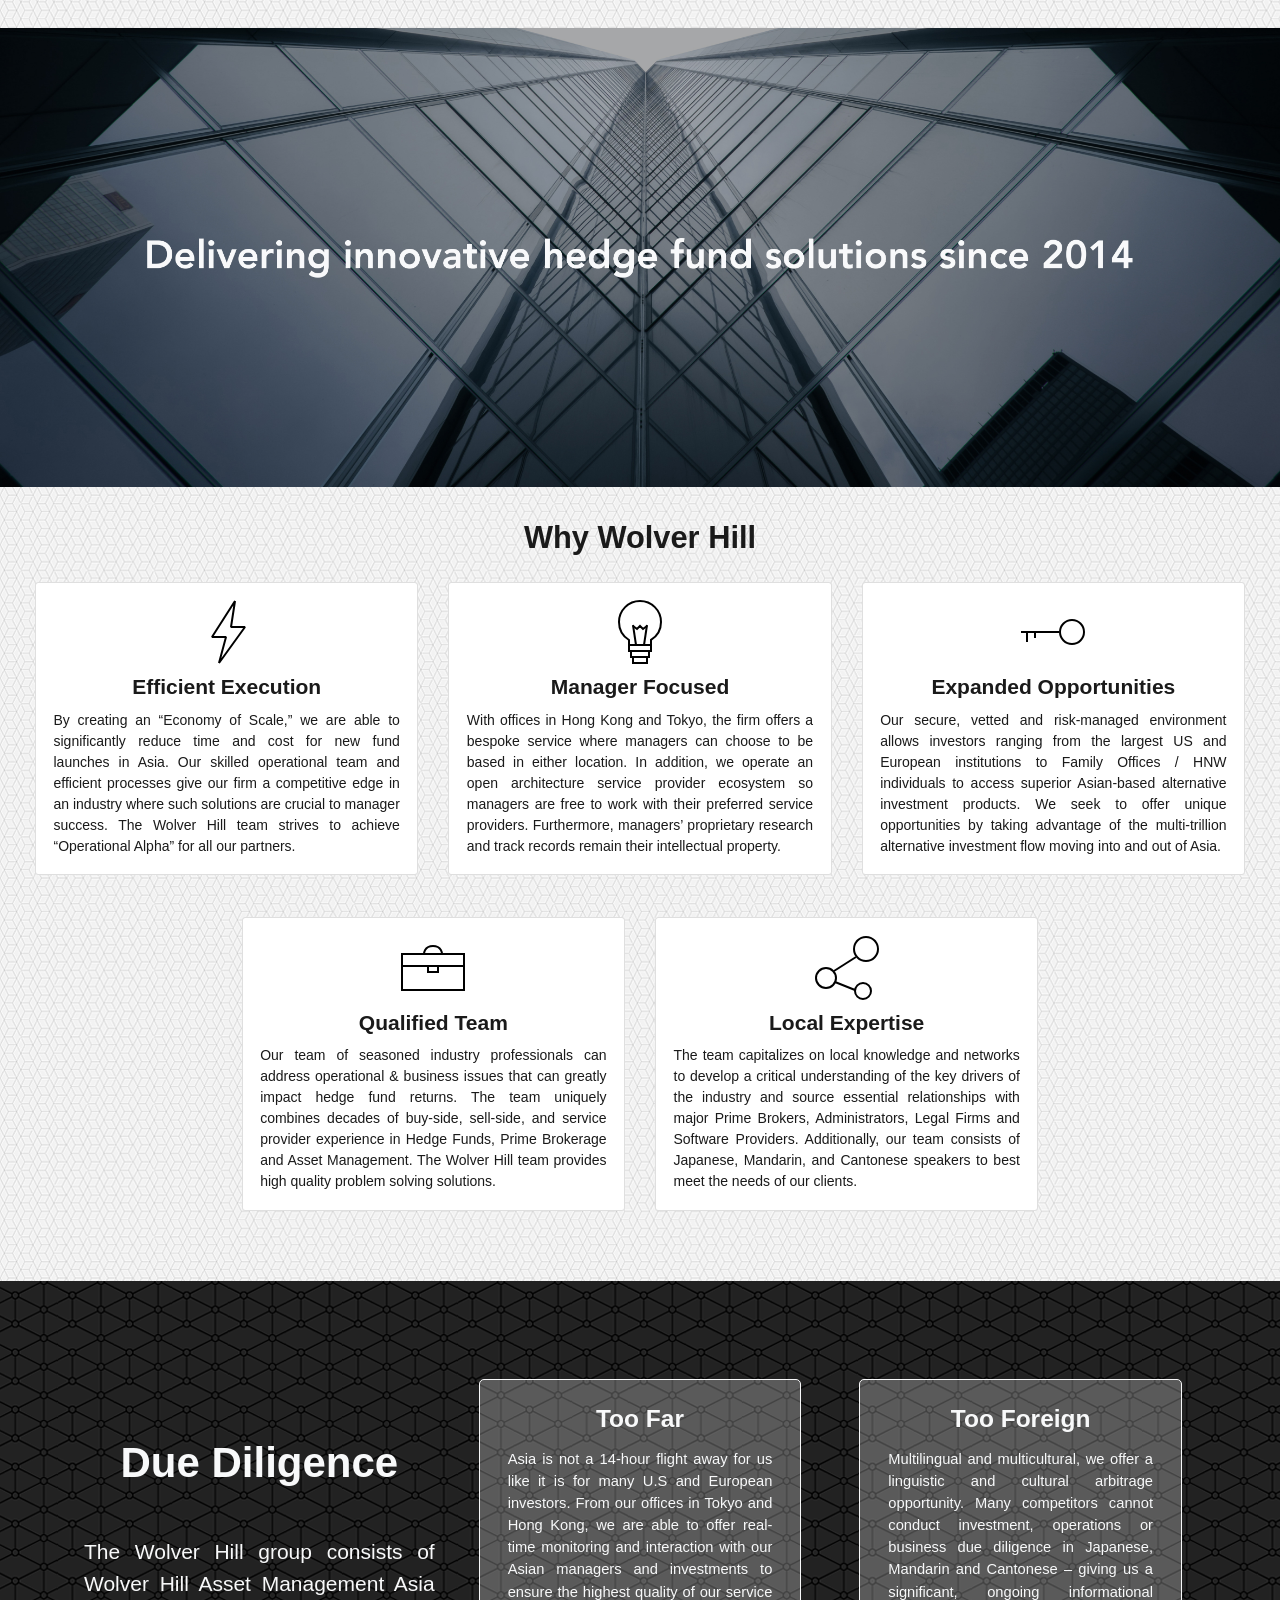
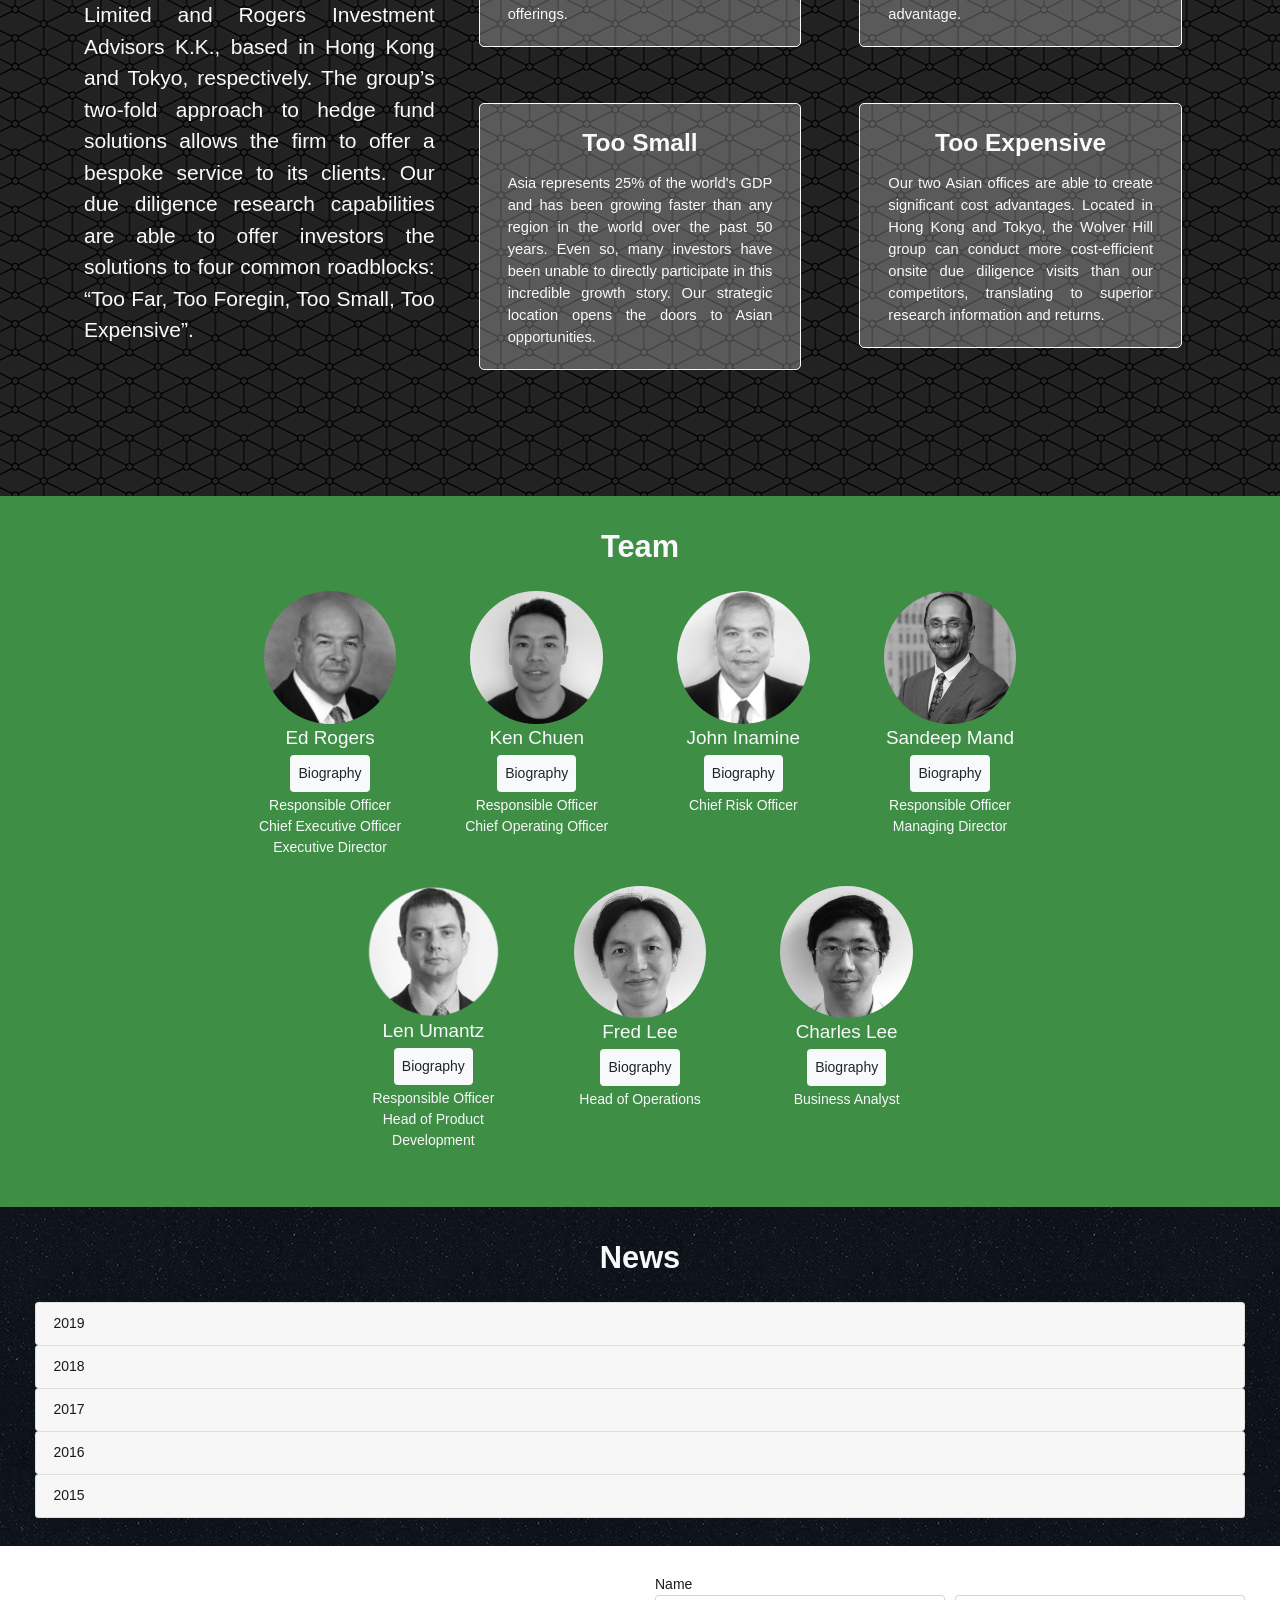
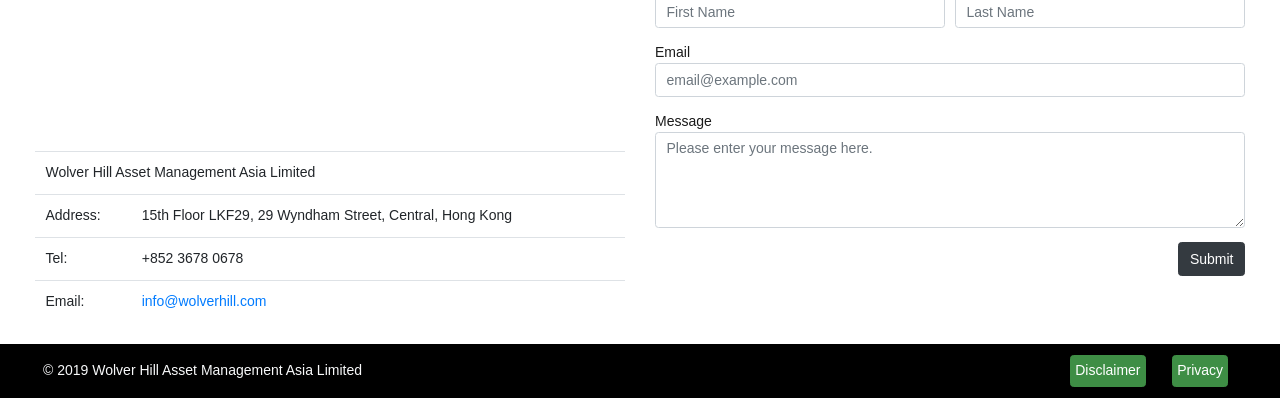
==== commit 45893748: "Added Ken's profile picture in team" ====
--- a/index.html
+++ b/index.html
@@ -339,7 +339,7 @@
                     <div class="team-body">Responsible Officer<br>Chief Executive Officer<br>Executive Director</div>
                 </div>
                 <div class="col-lg-2 col-md-6 text-center">
-                    <img class="mx-auto d-block" src="images/headshots/blank-profile.png" alt="Ken Chuen">
+                    <img class="mx-auto d-block" src="images/headshots/ken_chuen.jpg" alt="Ken Chuen">
                     <div class="name">Ken Chuen</div>
                     <button type="button" class="btn btn-light" data-toggle="modal" data-target="#ken_bio">Biography</button>
                     <div class="team-body">Responsible Officer<br>Chief Operating Officer</div>
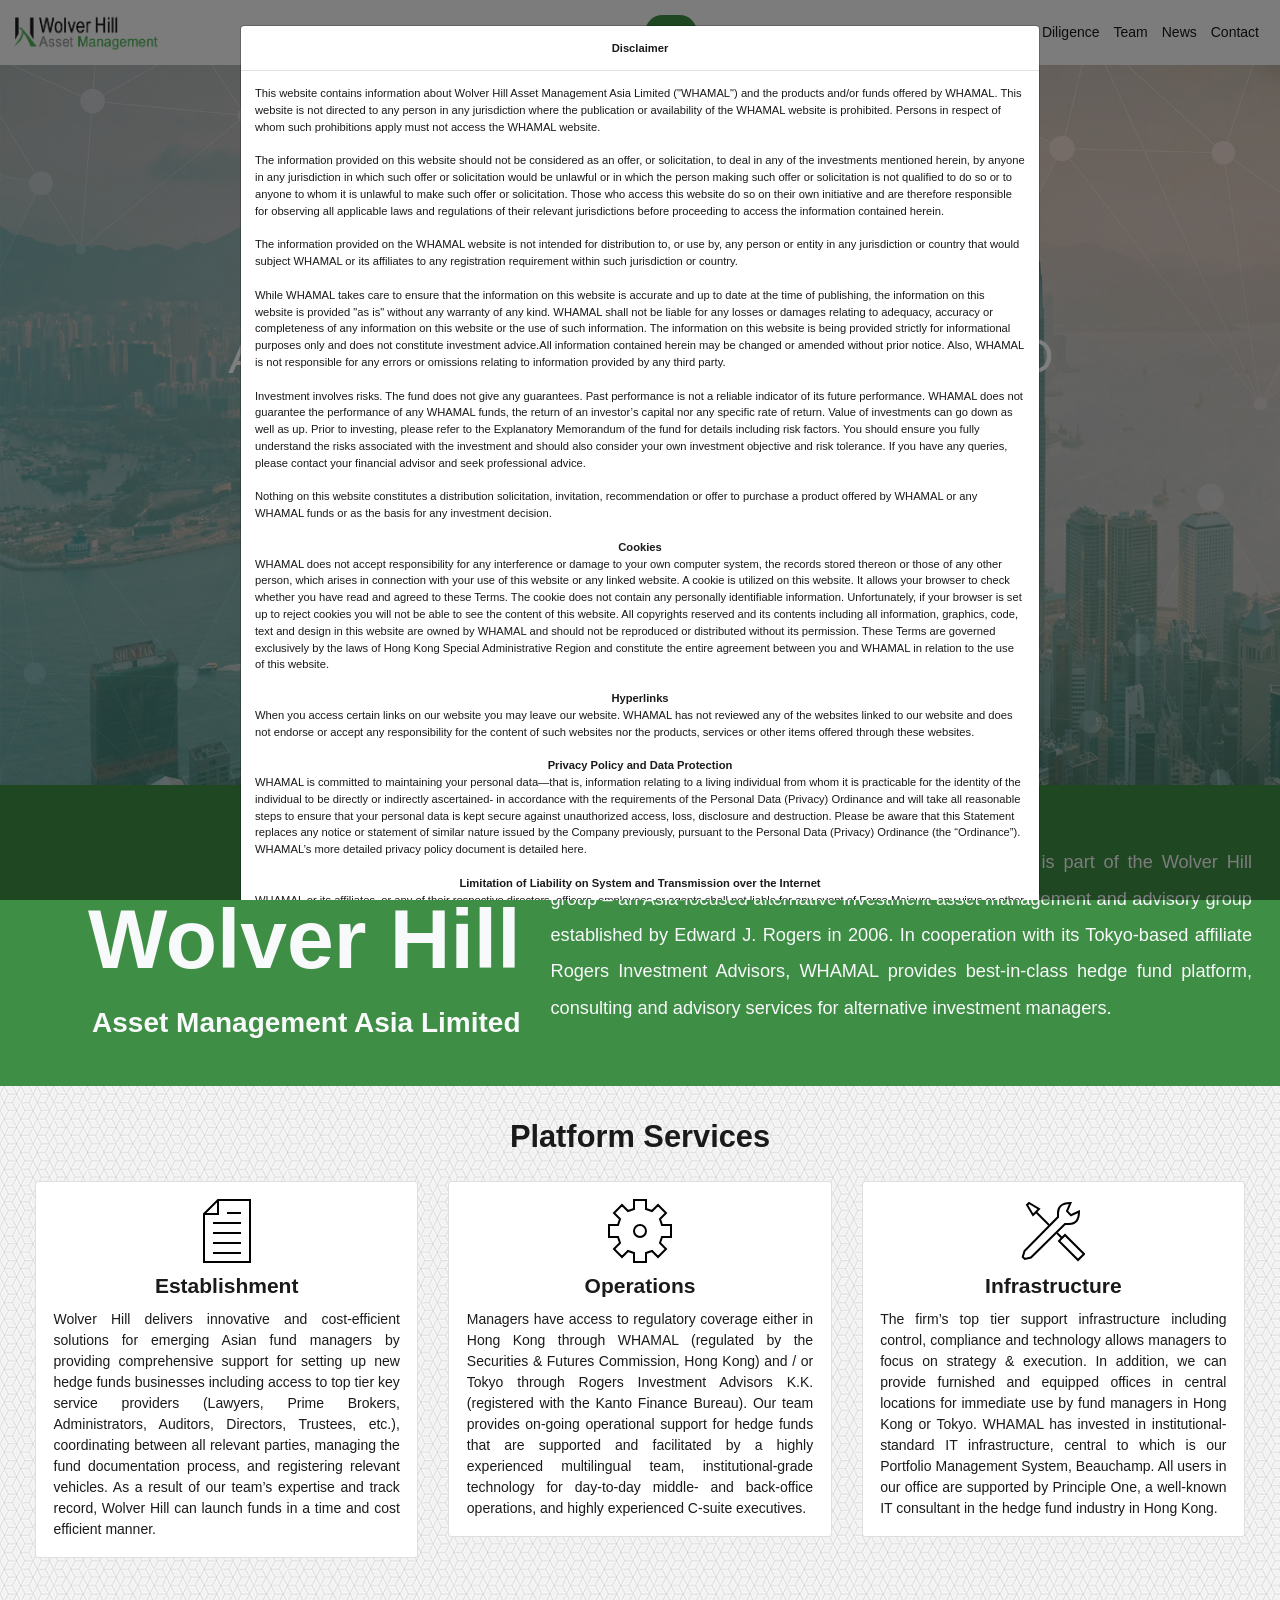
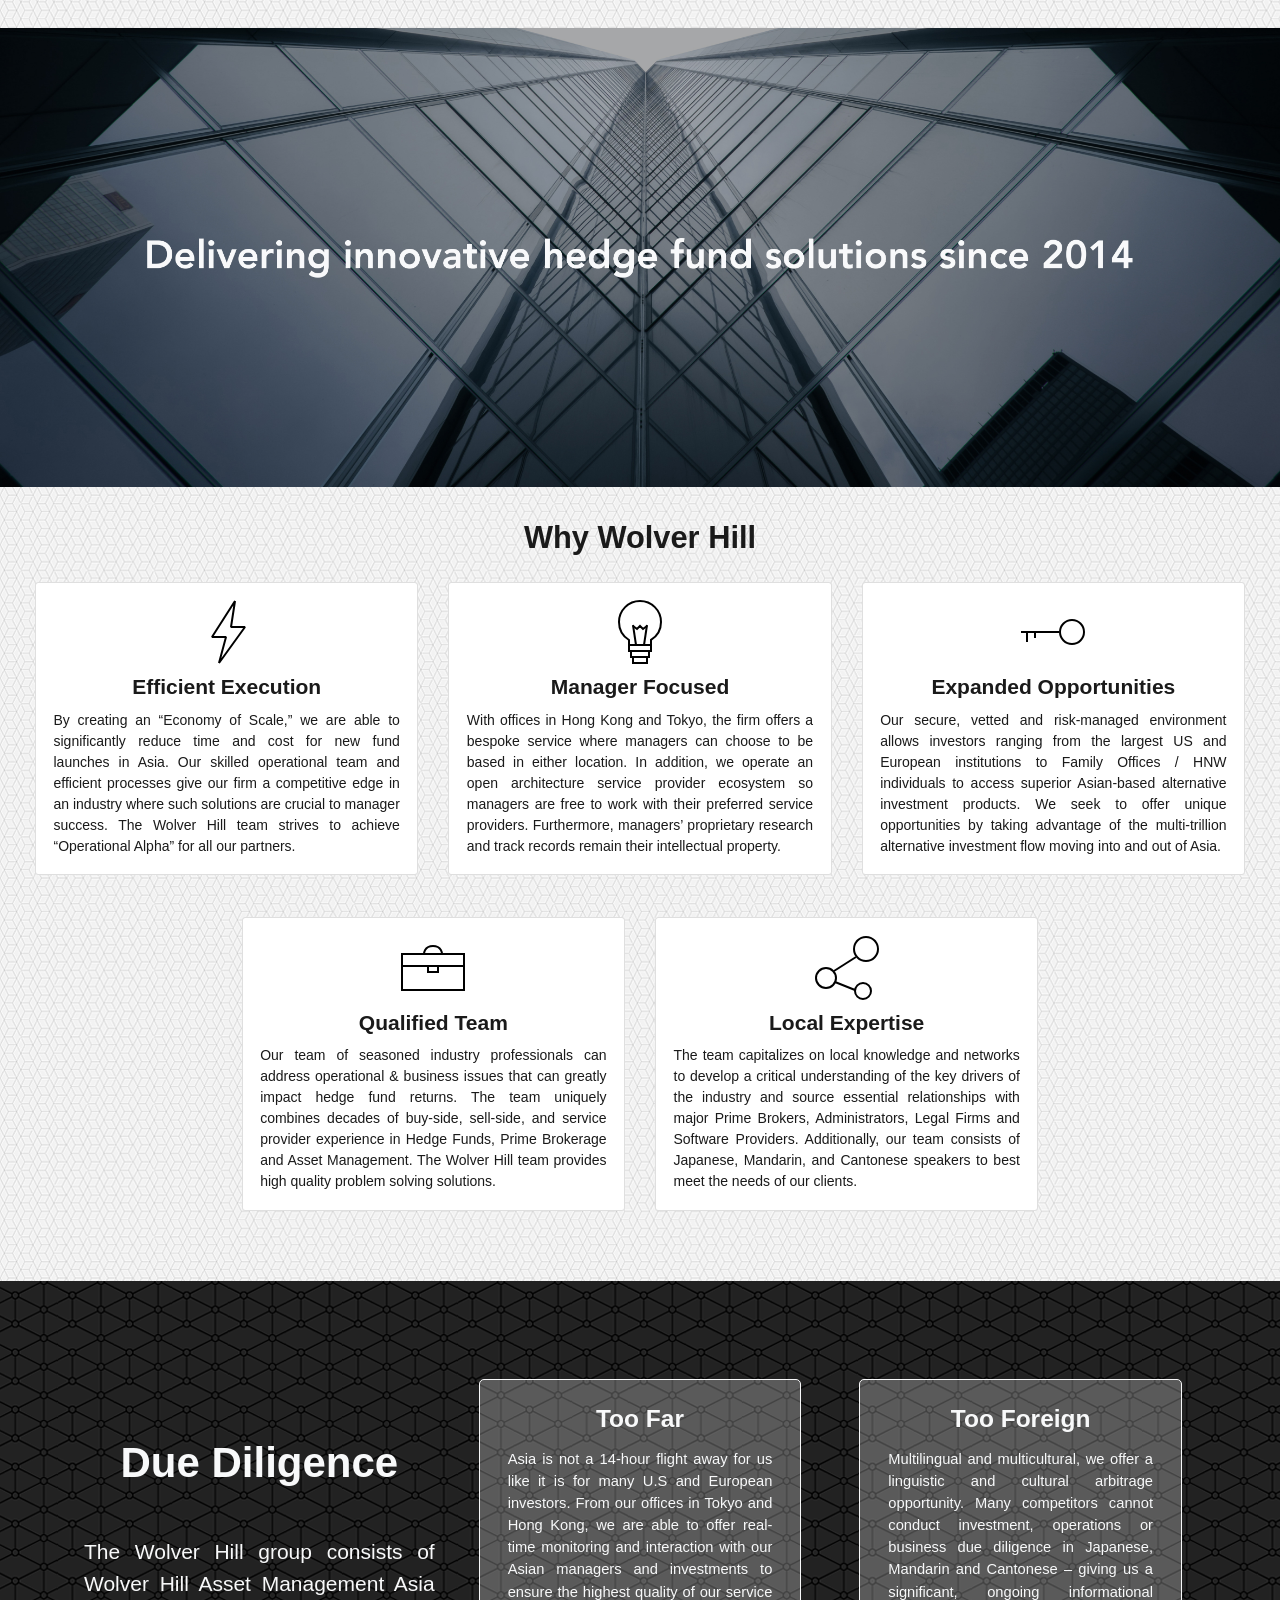
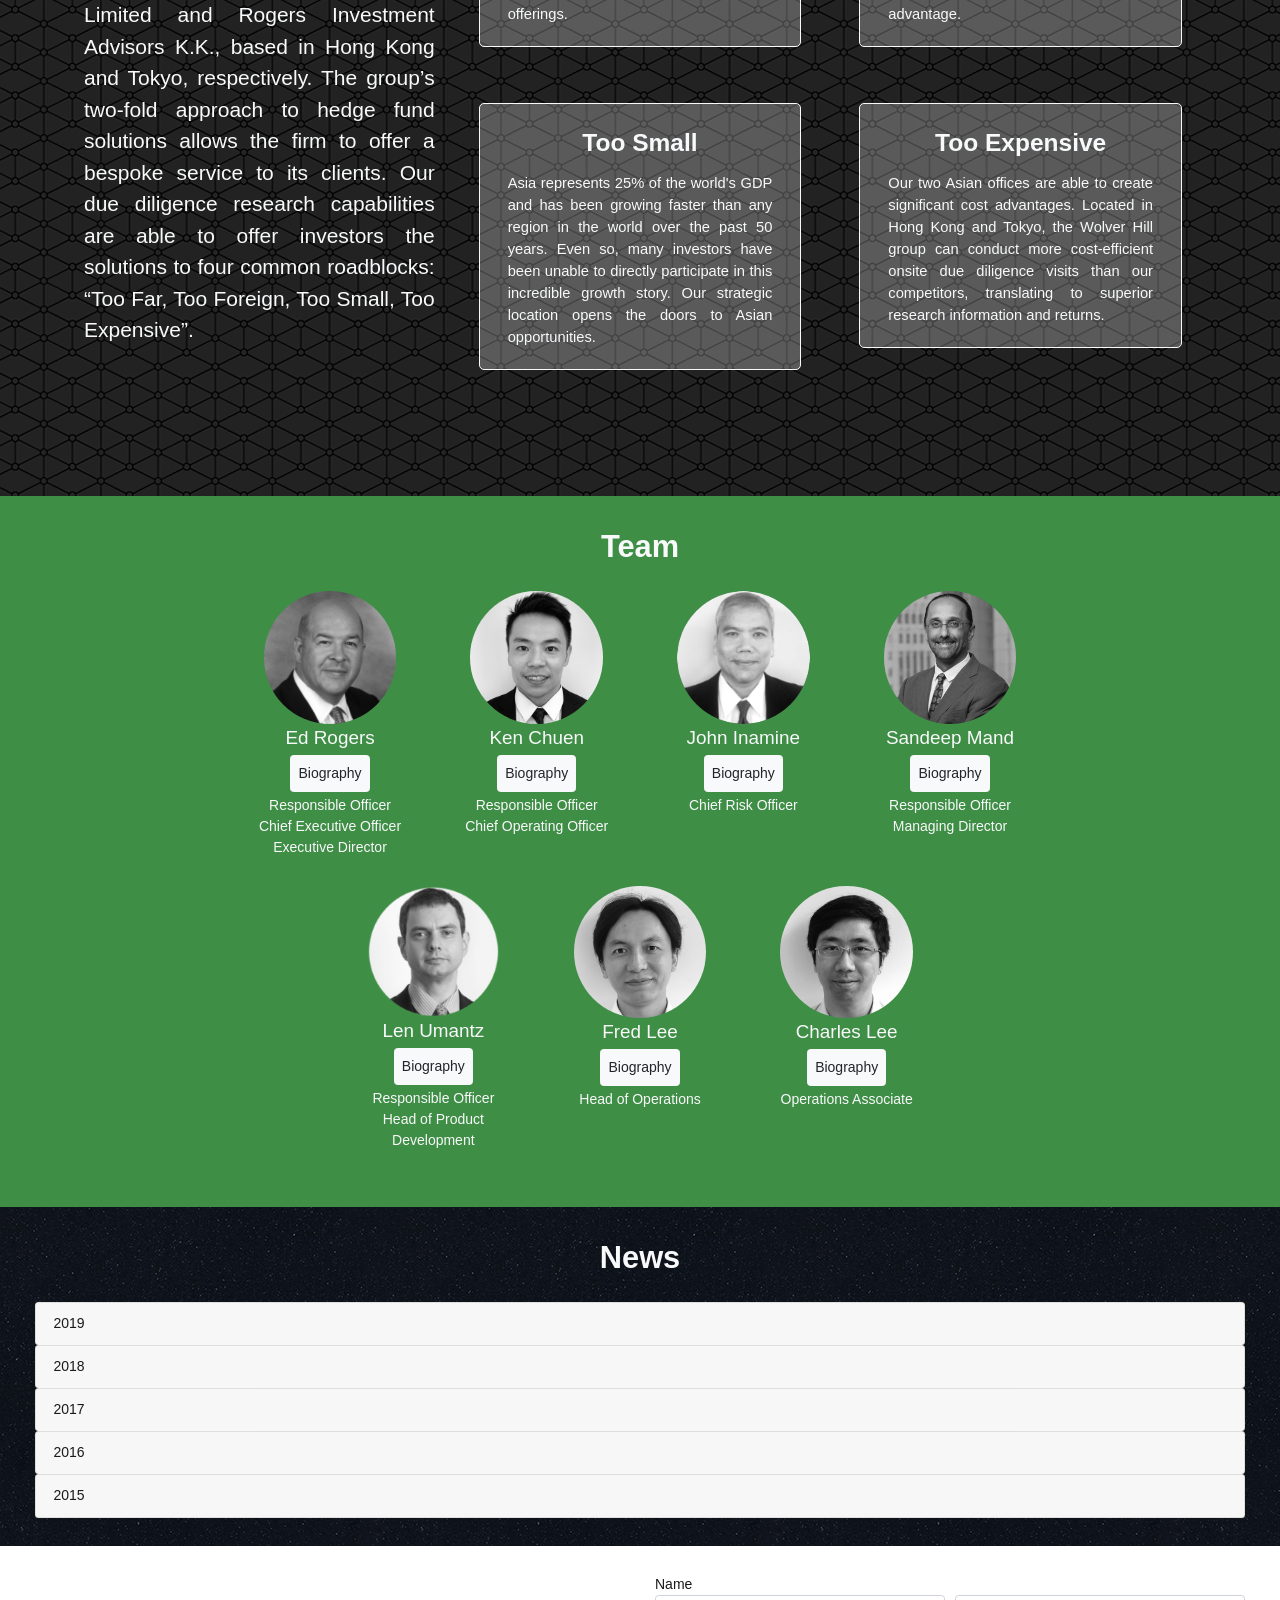
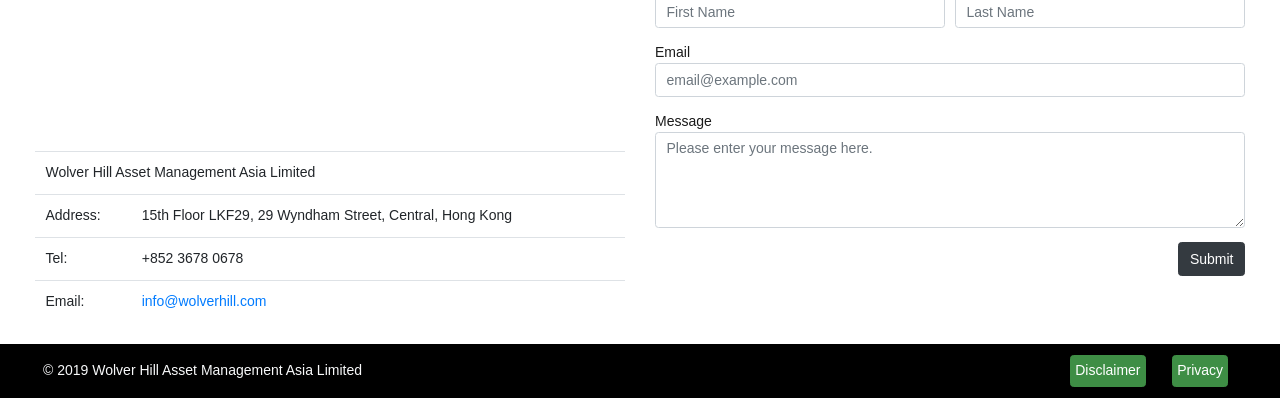
==== commit 22f356ad: "12-16-2019 changes requested by WHAMAL" ====
--- a/index.html
+++ b/index.html
@@ -44,19 +44,22 @@
                         <a class="nav-link" href="#section-2">Overview <span class="sr-only">(overview)</span></a>
                     </li>
                     <li class="nav-item active">
-                        <a class="nav-link" href="#section-3">Services <span class="sr-only">(services)</span></a>
+                        <a class="nav-link" href="#section-3">Platform Services <span class="sr-only">(platform)</span></a>
                     </li>
                     <li class="nav-item active">
                         <a class="nav-link" href="#section-4">Why Wolver Hill <span class="sr-only">(why wolver hill)</span></a>
                     </li>
                     <li class="nav-item active">
-                        <a class="nav-link" href="#section-5">Team <span class="sr-only">(team)</span></a>
+                        <a class="nav-link" href="#section-5">Due Diligence <span class="sr-only">(due diligence)</span></a>
                     </li>
                     <li class="nav-item active">
-                        <a class="nav-link" href="#section-6">News <span class="sr-only">(news)</span></a>
+                        <a class="nav-link" href="#section-6">Team <span class="sr-only">(team)</span></a>
                     </li>
                     <li class="nav-item active">
-                        <a class="nav-link" href="#section-7">Contact <span class="sr-only">(contact)</span></a>
+                        <a class="nav-link" href="#section-7">News <span class="sr-only">(news)</span></a>
+                    </li>
+                    <li class="nav-item active">
+                        <a class="nav-link" href="#section-8">Contact <span class="sr-only">(contact)</span></a>
                     </li>
                 </ul>
             </div>
@@ -96,7 +99,7 @@
         <div id="section-3"></div>
         <div id="services" class="container-fluid new-section">
             <div class="row">
-                <div class="col text-center heading">Services</div>
+                <div class="col text-center heading">Platform Services</div>
             </div>
             <div class="row text-center">
                 <div class="col-lg-4">
@@ -260,6 +263,7 @@
         </div>
         
         <!-- Due Diligence -->
+        <div id="section-5"></div>
         <div id="diligence" class="container-fluid new-section">
             <div class="row">
                 <div class="col-lg-4 align-self-center description">
@@ -270,7 +274,7 @@
                     </div>
                     <div class="row">
                         <div class="col-12 title-text text-justify">
-                            The Wolver Hill group consists of Wolver Hill Asset Management Asia Limited and Rogers Investment Advisors K.K., based in Hong Kong and Tokyo, respectively. The group’s two-fold approach to hedge fund solutions allows the firm to offer a bespoke service to its clients. Our due diligence research capabilities are able to offer investors the solutions to four common roadblocks: “Too Far, Too Foregin, Too Small, Too Expensive”. 
+                            The Wolver Hill group consists of Wolver Hill Asset Management Asia Limited and Rogers Investment Advisors K.K., based in Hong Kong and Tokyo, respectively. The group’s two-fold approach to hedge fund solutions allows the firm to offer a bespoke service to its clients. Our due diligence research capabilities are able to offer investors the solutions to four common roadblocks: “Too Far, Too Foreign, Too Small, Too Expensive”. 
                         </div>
                     </div>
                 </div>
@@ -324,7 +328,7 @@
         </div>
         
         <!-- Team -->
-        <div id="section-5"></div>
+        <div id="section-6"></div>
         <div id="team" class="container-fluid new-section">
             <div class="row">
                 <div class="col text-center heading">
@@ -374,7 +378,7 @@
                     <img class="mx-auto d-block" src="images/headshots/charles_lee.jpg" alt="Charles Lee">
                     <div class="name">Charles Lee</div>
                     <button type="button" class="btn btn-light" data-toggle="modal" data-target="#charles_bio">Biography</button>
-                    <div class="team-body">Business Analyst</div>
+                    <div class="team-body">Operations Associate</div>
                 </div>
             </div>
         </div>
@@ -506,14 +510,14 @@
                         </button>
                     </div>
                     <div class="modal-body">
-                        Lorem ipsum.
+                        Charles joined WHAMAL in 2017 and serves as Operations Associate. Prior to joining WHAMAL, Charles has worked in QRMO (now part of Linedata) where he has had experience in fund accounting, risk reporting and trade processing. Charles holds a Bachelor of Science degree in Risk Management Science from the Chinese University of Hong Kong.
                     </div>
                 </div>
             </div>
         </div>
         
         <!-- News -->
-        <div id="section-6"></div>
+        <div id="section-7"></div>
         <div id="news" class="container-fluid new-section">
             <div class="row">
                 <div class="col text-center heading" style="color: var(--light-gray)">
@@ -1280,7 +1284,7 @@
         </div>
         
         <!-- Contact -->
-        <div id="section-7"></div>
+        <div id="section-8"></div>
         <div id="contact" class="container-fluid new-section">
             <div class="row">
                 <div class="col-md-6 h-100">
--- a/assets/custom.css
+++ b/assets/custom.css
@@ -25,7 +25,7 @@
     position: absolute;
 }
 
-#section-1, #section-2, #section-3, #section-4, #section-5, #section-6, #section-7 {
+#section-1, #section-2, #section-3, #section-4, #section-5, #section-6, #section-7, #section-8 {
     padding-top: var(--navbar-height);
     margin-top: calc(-1 * var(--navbar-height));
 }
@@ -74,8 +74,14 @@
 }
 
 .navbar-light .navbar-nav .nav-link.active {
-    background-color: rgba(0, 0, 0, 0.6);
+    background-color: var(--wh-green);
     color: var(--light-gray);
+}
+
+@media screen and (min-width: 992px) {
+    .navbar-light .navbar-nav .nav-link.active {
+        border-radius: 2em;
+    }
 }
 
 /* Landing */
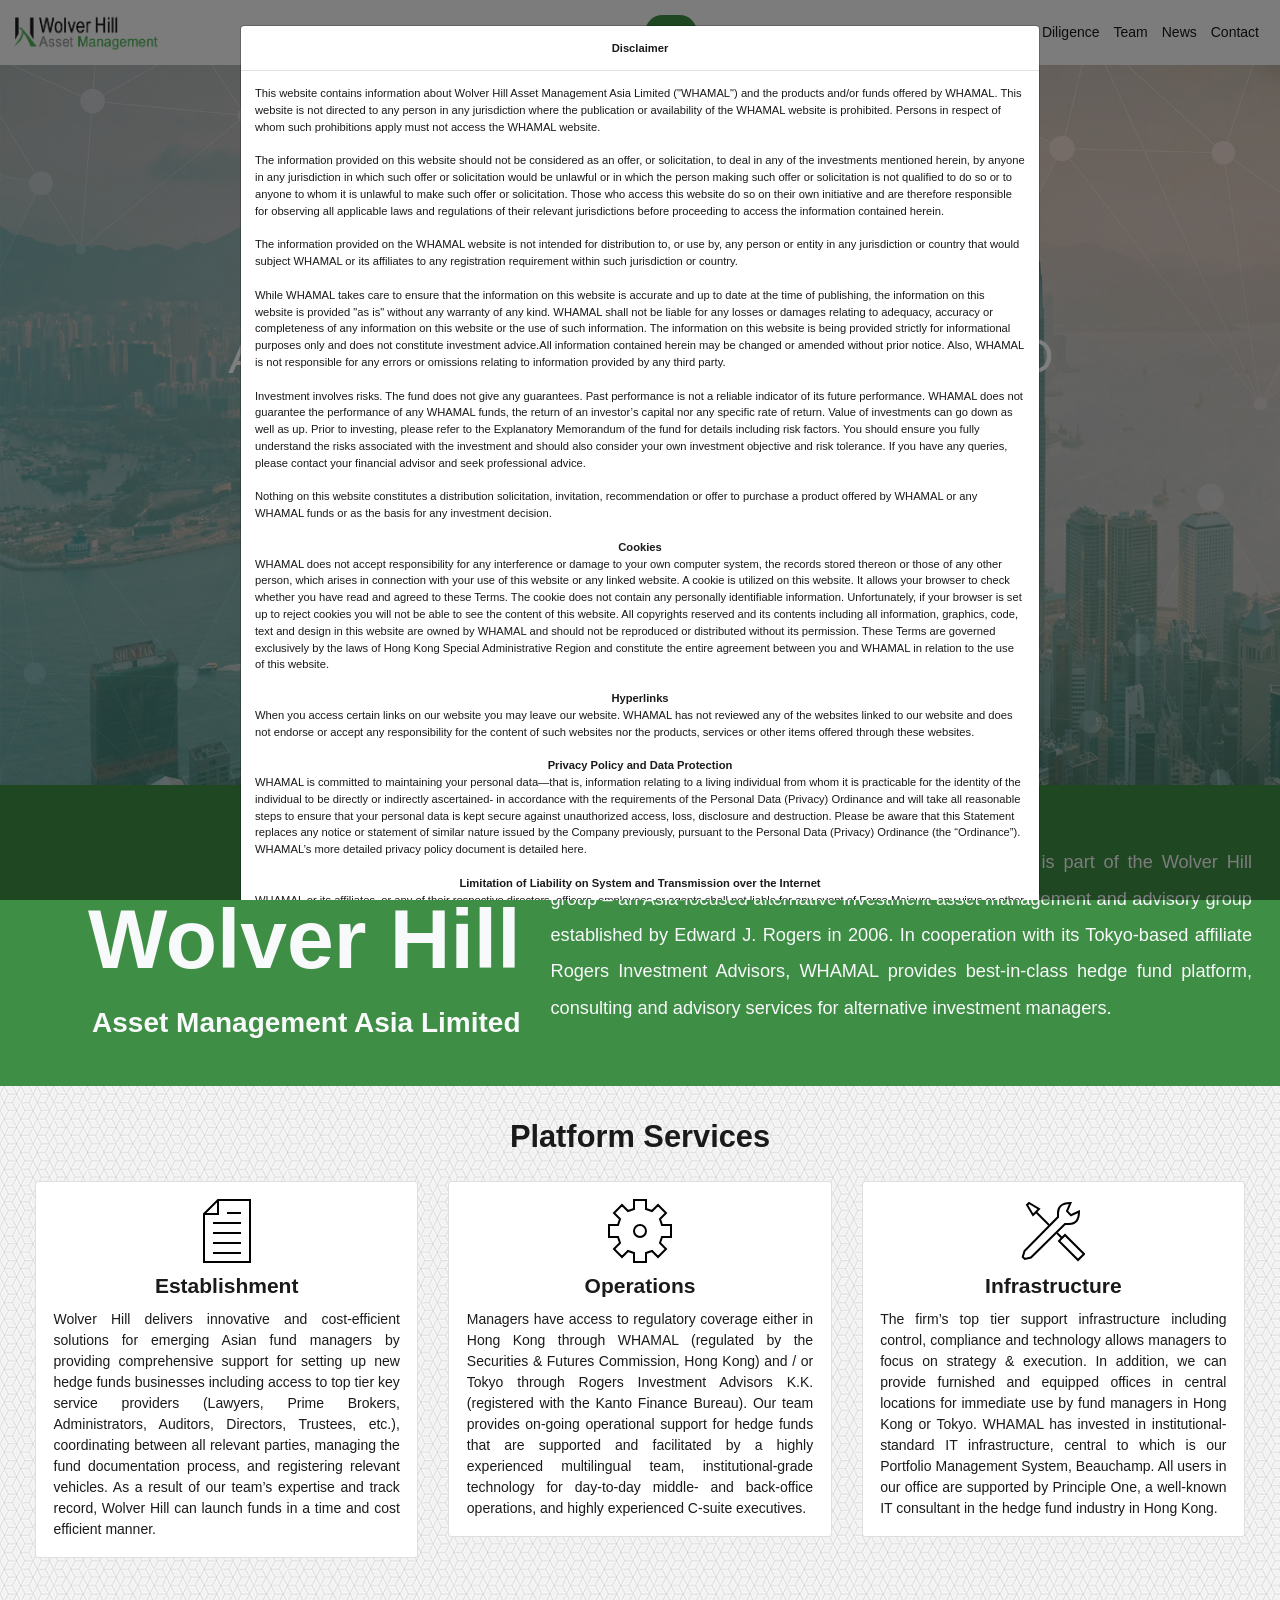
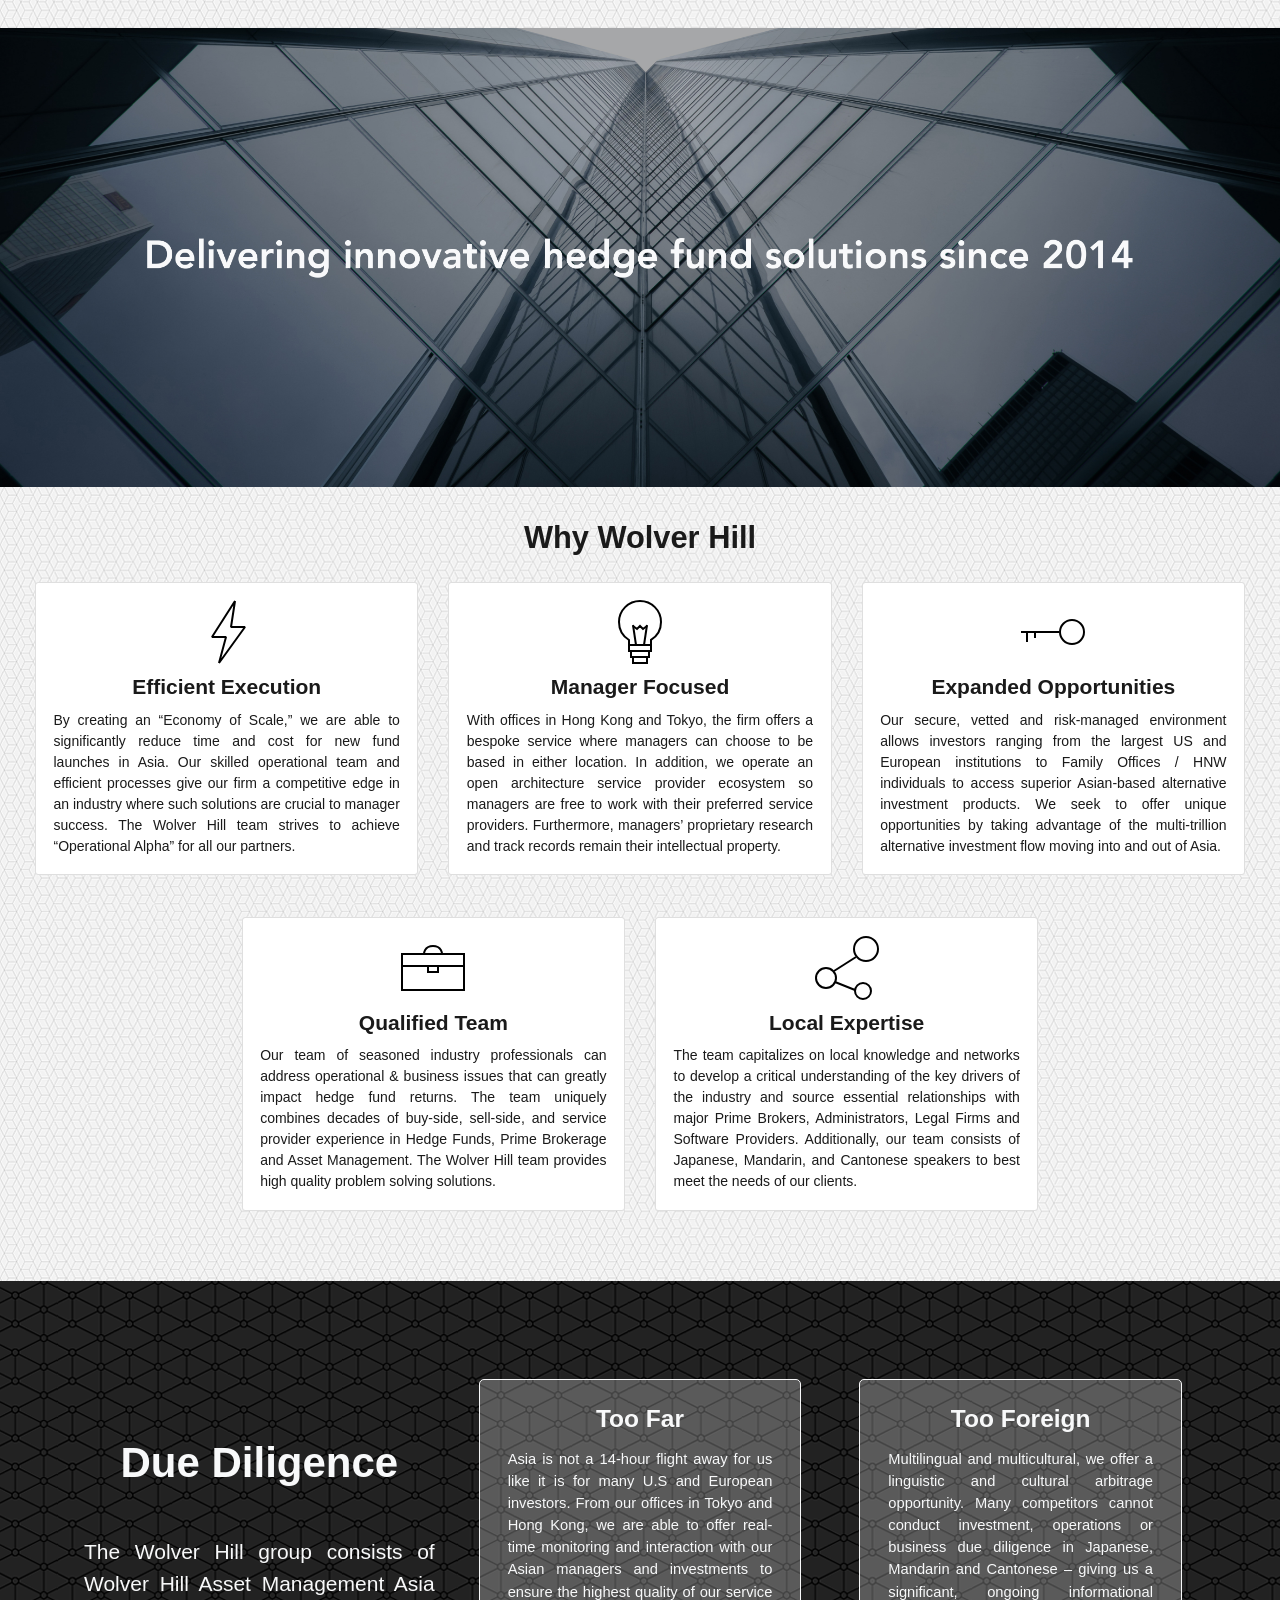
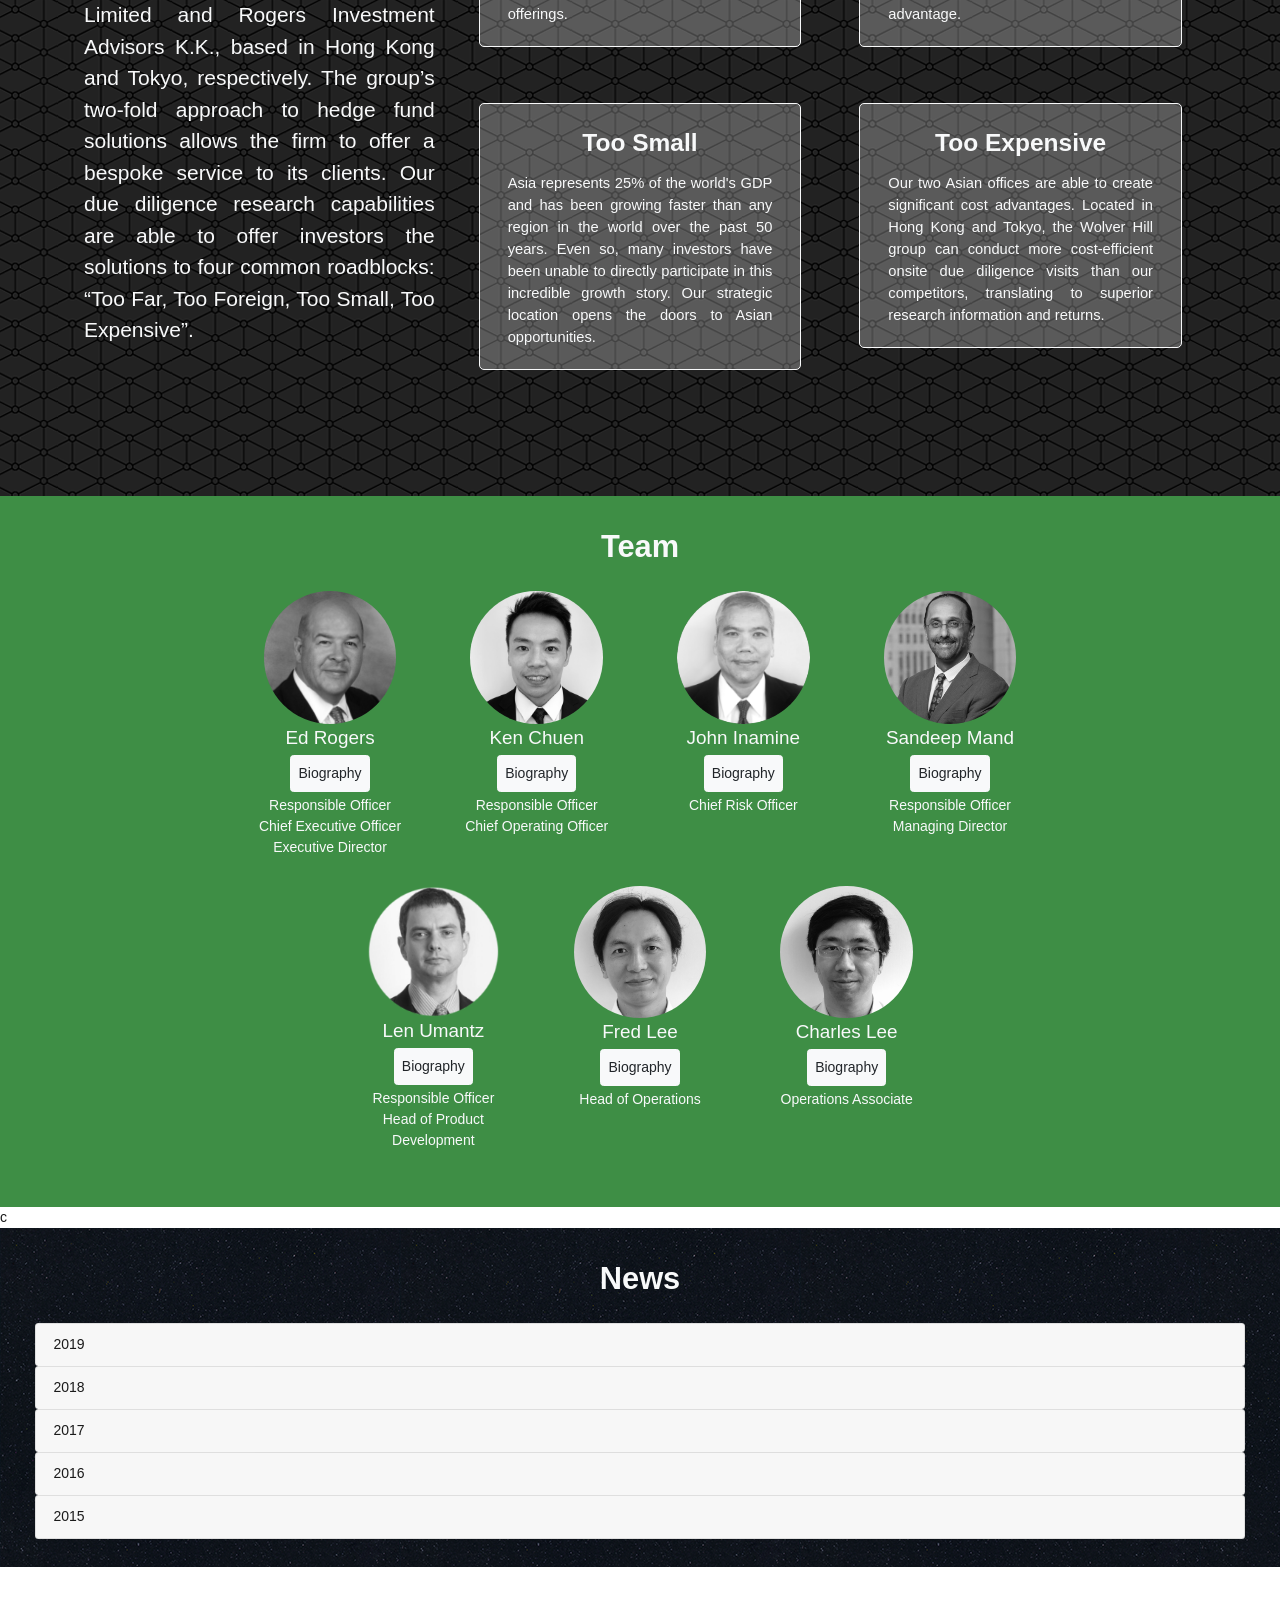
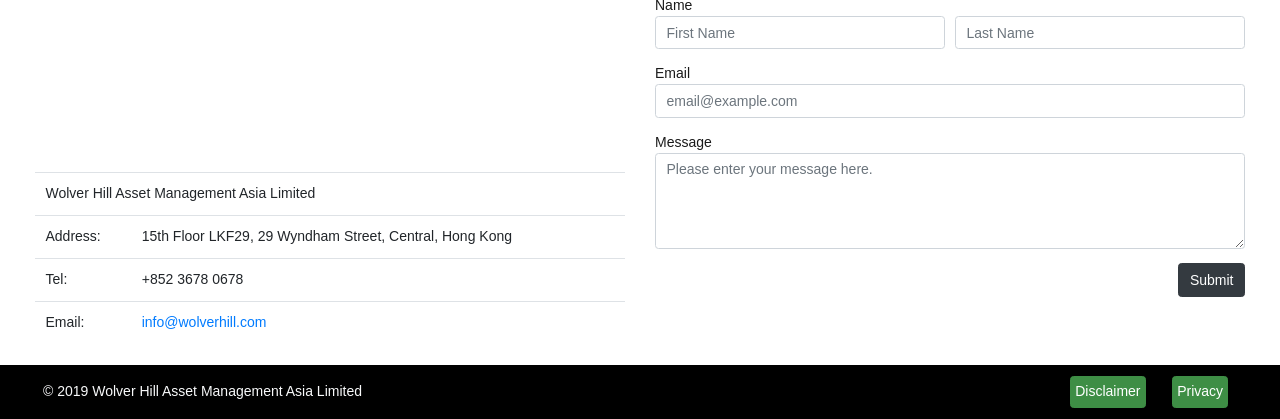
==== commit 070211e1: "Update index.html" ====
--- a/index.html
+++ b/index.html
@@ -401,45 +401,7 @@
                 </div>
             </div>
         </div>
-        
-        <!-- Ken Chuen Bio -->
-        <div class="modal fade" id="ken_bio" tabindex="-1" role="dialog" aria-labelledby="kenBio" aria-hidden="true">
-            <div class="modal-dialog modal-dialog-centered modal-md" role="document">
-                <div class="modal-content">
-                    <div class="modal-header">
-                        <div>
-                            Ken Chuen
-                        </div>
-                        <button type="button" class="close" data-dismiss="modal" aria-label="Close">
-                            <span aria-hidden="true">&times;</span>
-                        </button>
-                    </div>
-                    <div class="modal-body">
-                        Ken joined WHAMAL in 2015, and he oversees all business functions of the Hong Kong operations. Ken was previously the Chief Operating Officer at Matchpoint Investment Management Group where he oversaw all the business functions including the fund and Group’s operations, finance, human resources, technology, investor relations and compliance. Prior to joining Matchpoint, Ken worked at Deephaven Capital where he led the middle- office operations and trading support for their Hong Kong office. Prior to that, Ken held a similar role at Gandhara Advisors Asia. From 2005 until 2007, Ken worked at UBS Investment Bank where he had overall responsibility for the middle office operations of the cash equity proprietary desk, and for monitoring operational risks within the team. Ken started his career with PricewaterhouseCoopers as a tax associate with a focus on US and HK taxation. Ken holds a double degree in Commerce & Economics from Monash University, Melbourne and the designation of Chartered Alternative Investment Analyst (CAIA).
-                    </div>
-                </div>
-            </div>
-        </div>
-        
-        <!-- John Inamine Bio -->
-        <div class="modal fade" id="john_bio" tabindex="-1" role="dialog" aria-labelledby="johnBio" aria-hidden="true">
-            <div class="modal-dialog modal-dialog-centered modal-md" role="document">
-                <div class="modal-content">
-                    <div class="modal-header">
-                        <div>
-                            John Inamine
-                        </div>
-                        <button type="button" class="close" data-dismiss="modal" aria-label="Close">
-                            <span aria-hidden="true">&times;</span>
-                        </button>
-                    </div>
-                    <div class="modal-body">
-                        John oversees risk across the firm’s business lines. Most recently, Managing Director, Risk Management, at Nezu Asia, John was previously at SPARX Asset Management where he built up the fund of funds business from $50 million in AUM to $800 million, and later served as Head of Alternative Investments in Tokyo. Prior to that, John traded equity derivatives, beginning at O’Connor and Associates in Chicago, then at SBC Warburg in Tokyo where he ran the Japanese convertibles bonds book, and later at Deutsche Bank where he headed the Japanese convertible bonds trading and sales team. John also worked as an auditor for Arthur Young and Company after graduating from The Wharton School of the University of Pennsylvania and prior to obtaining an MBA from The Haas School of Business at the University of California, Berkeley.
-                    </div>
-                </div>
-            </div>
-        </div>
-        
+       
         <!-- Sandeep Mand Bio -->
         <div class="modal fade" id="sandeep_bio" tabindex="-1" role="dialog" aria-labelledby="sandeepBio" aria-hidden="true">
             <div class="modal-dialog modal-dialog-centered modal-md" role="document">
@@ -459,6 +421,25 @@
             </div>
         </div>
         
+        c<!-- Sharon Yu Bio -->
+        <div class="modal fade" id="sharon_bio" tabindex="-1" role="dialog" aria-labelledby="sharonBio" aria-hidden="true">
+            <div class="modal-dialog modal-dialog-centered modal-md" role="document">
+                <div class="modal-content">
+                    <div class="modal-header">
+                        <div>
+                            Sharon Yu
+                        </div>
+                        <button type="button" class="close" data-dismiss="modal" aria-label="Close">
+                            <span aria-hidden="true">&times;</span>
+                        </button>
+                    </div>
+                    <div class="modal-body">
+                        Sharon joined WHAMAL in 2020 and she oversees the Hong Kong operations and compliance. Sharon was previously the Responsible Officer with Soliton Capital Management where she oversaw operations, compliance and risk of the fund and discretionary accounts, and initially supported the establishment and obtained SFC licenses for the start-up firm. Prior to joining Soliton, Sharon was the Business Manager for Global Markets Risk Asia at Bank of America Merrill Lynch. Prior to this, she was the Operations Project Consultant at Bank of America NA providing business support for FICC across the region and was later assigned to lead fixed income projects for the merger with Merrill Lynch. Sharon started her career with Bank of America NA as a project analyst to support FX migration projects. Sharon holds an LLB from University of London and a BASc in Systems Design Engineering from University of Waterloo, Ontario, Canada.
+                    </div>
+                </div>
+            </div>
+        </div>
+
         <!-- Len Umantz Bio -->
         <div class="modal fade" id="len_bio" tabindex="-1" role="dialog" aria-labelledby="lenBio" aria-hidden="true">
             <div class="modal-dialog modal-dialog-centered modal-md" role="document">
@@ -1587,4 +1568,4 @@
             $('#navbarCollapse').collapse('hide');
         })
     </script>
-</html>+</html>
